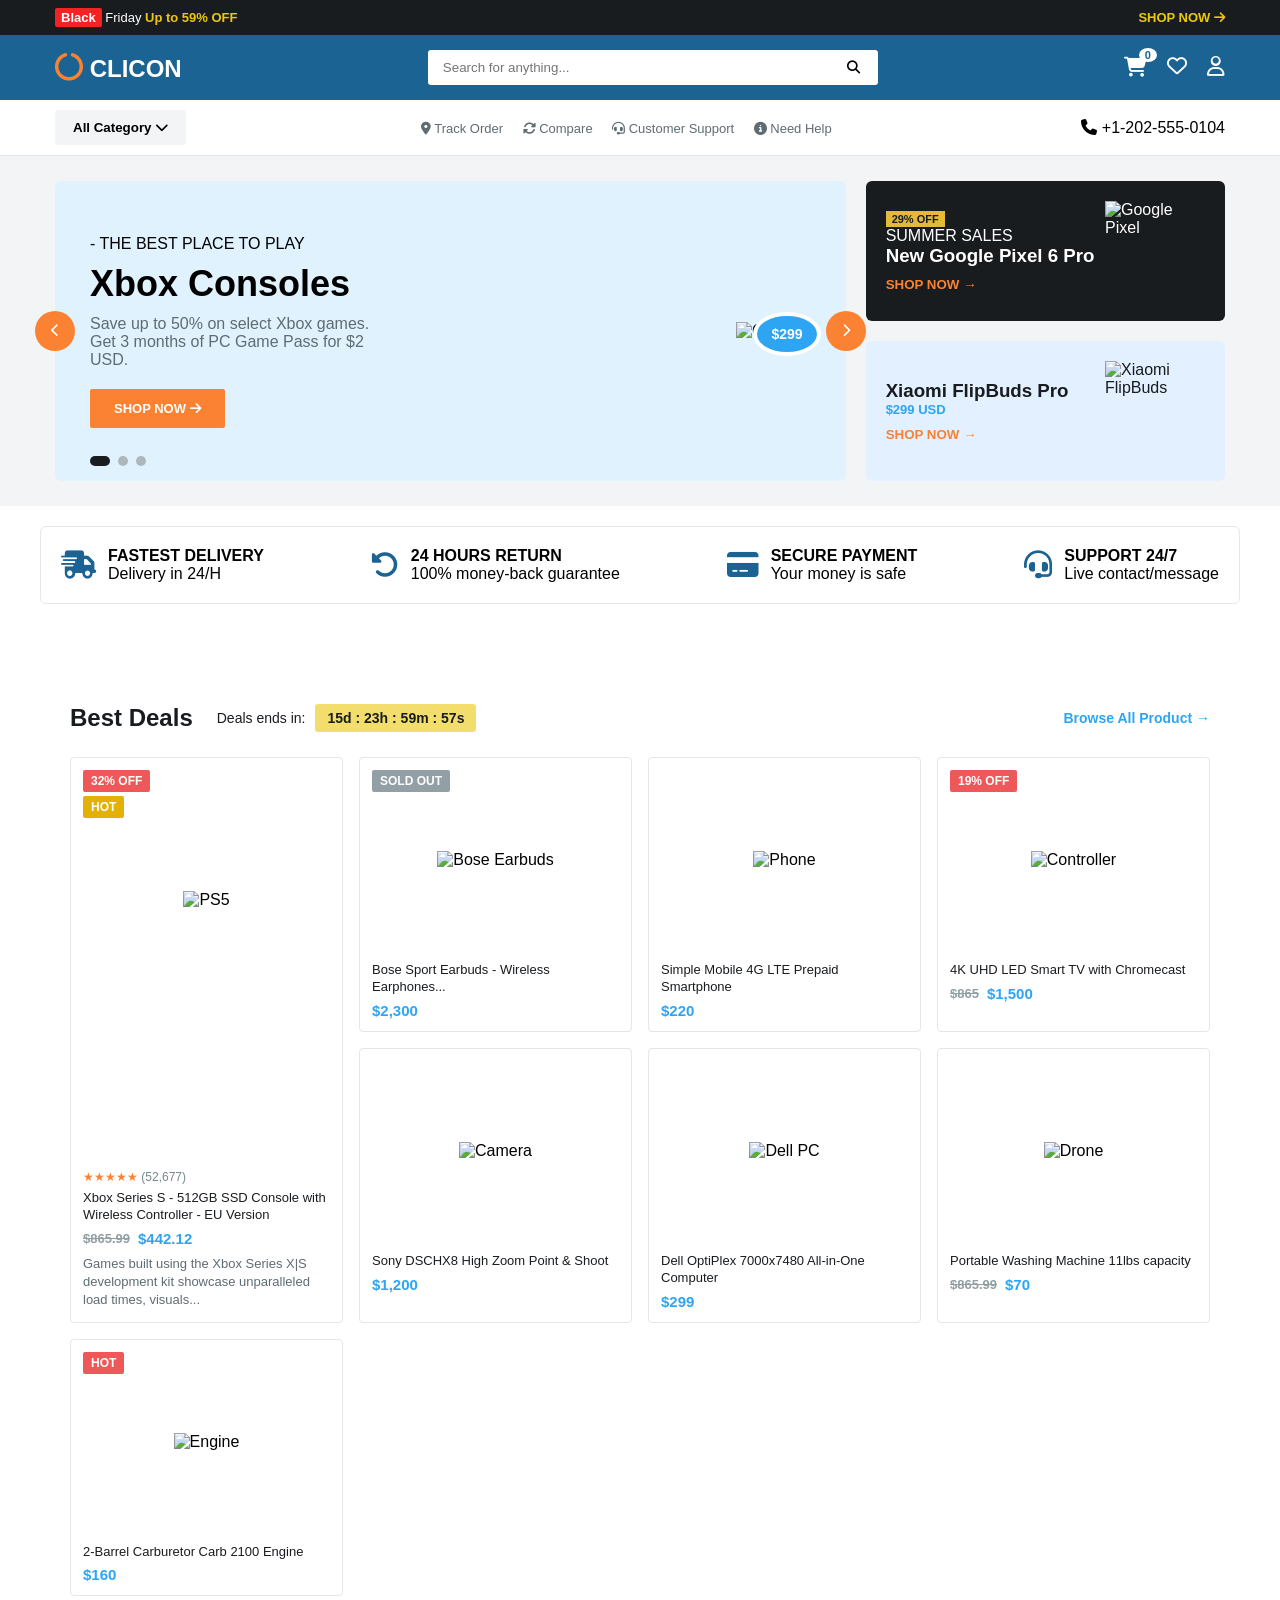
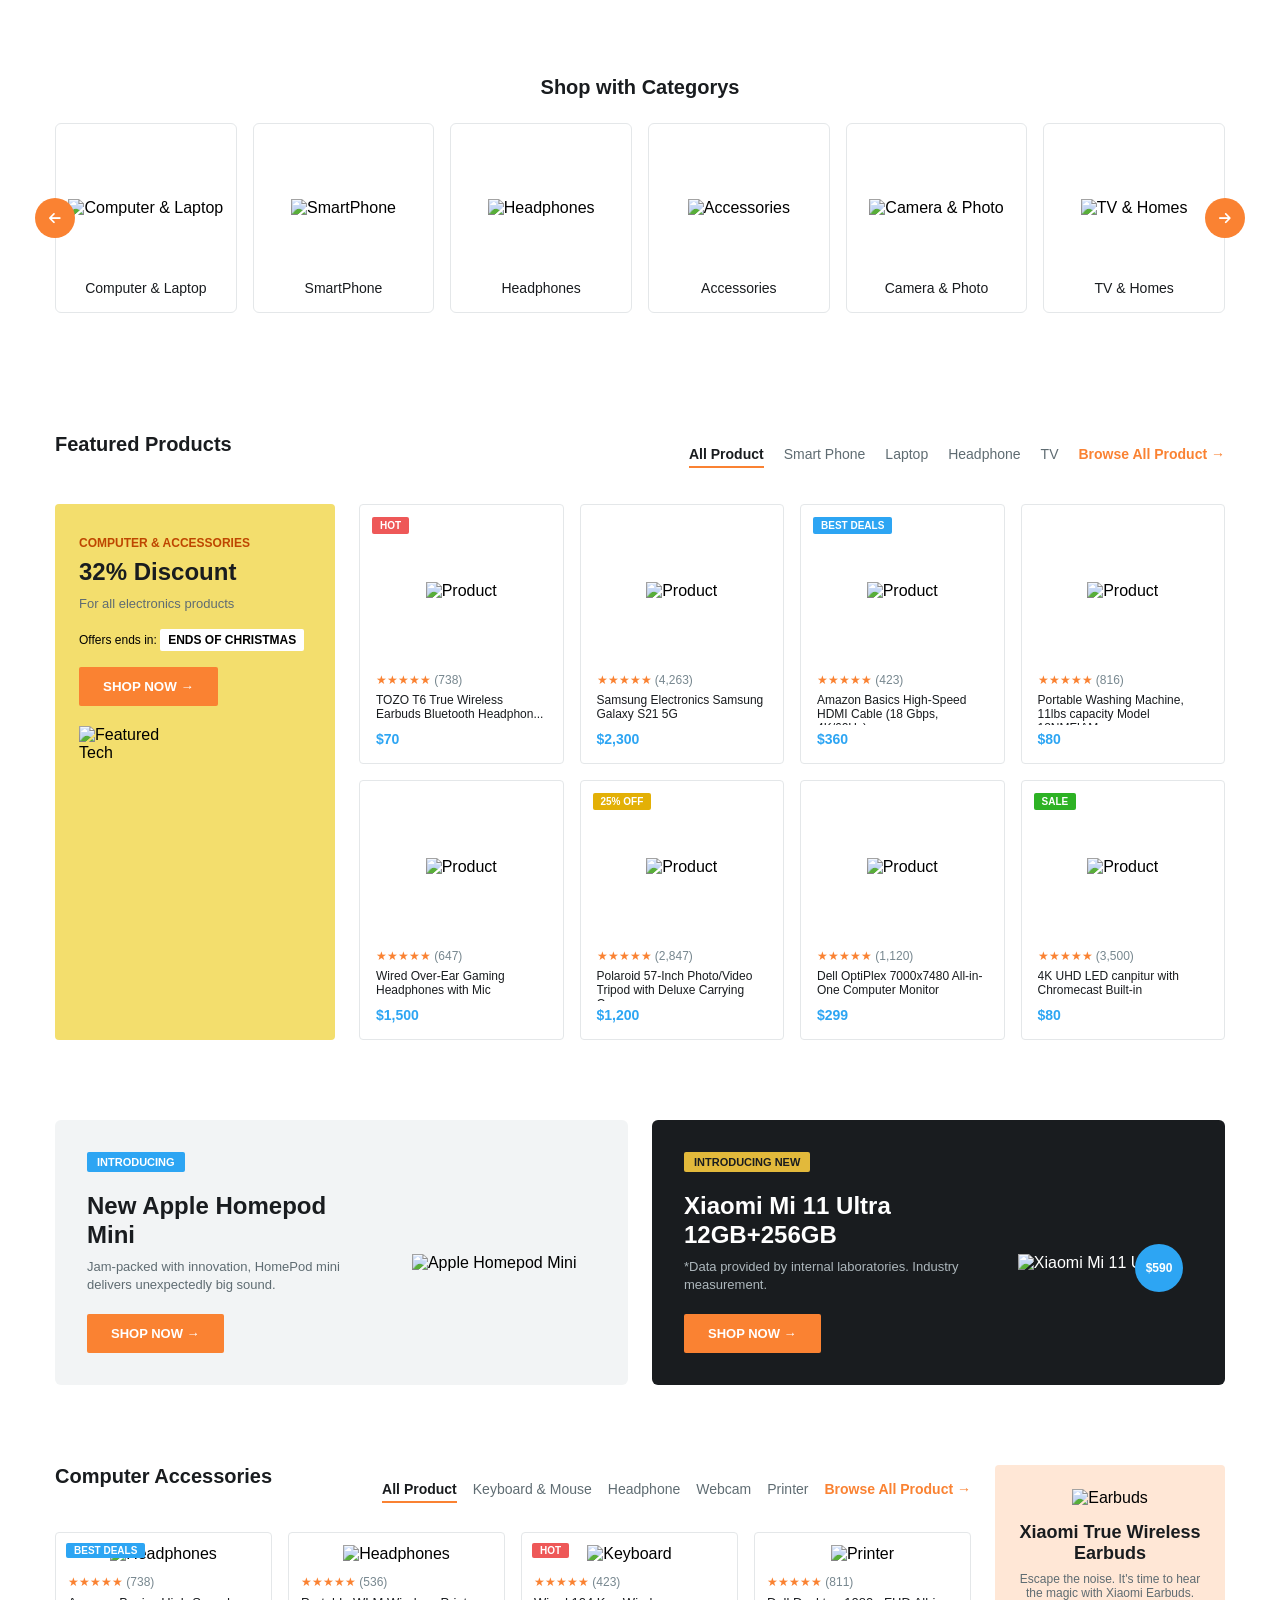
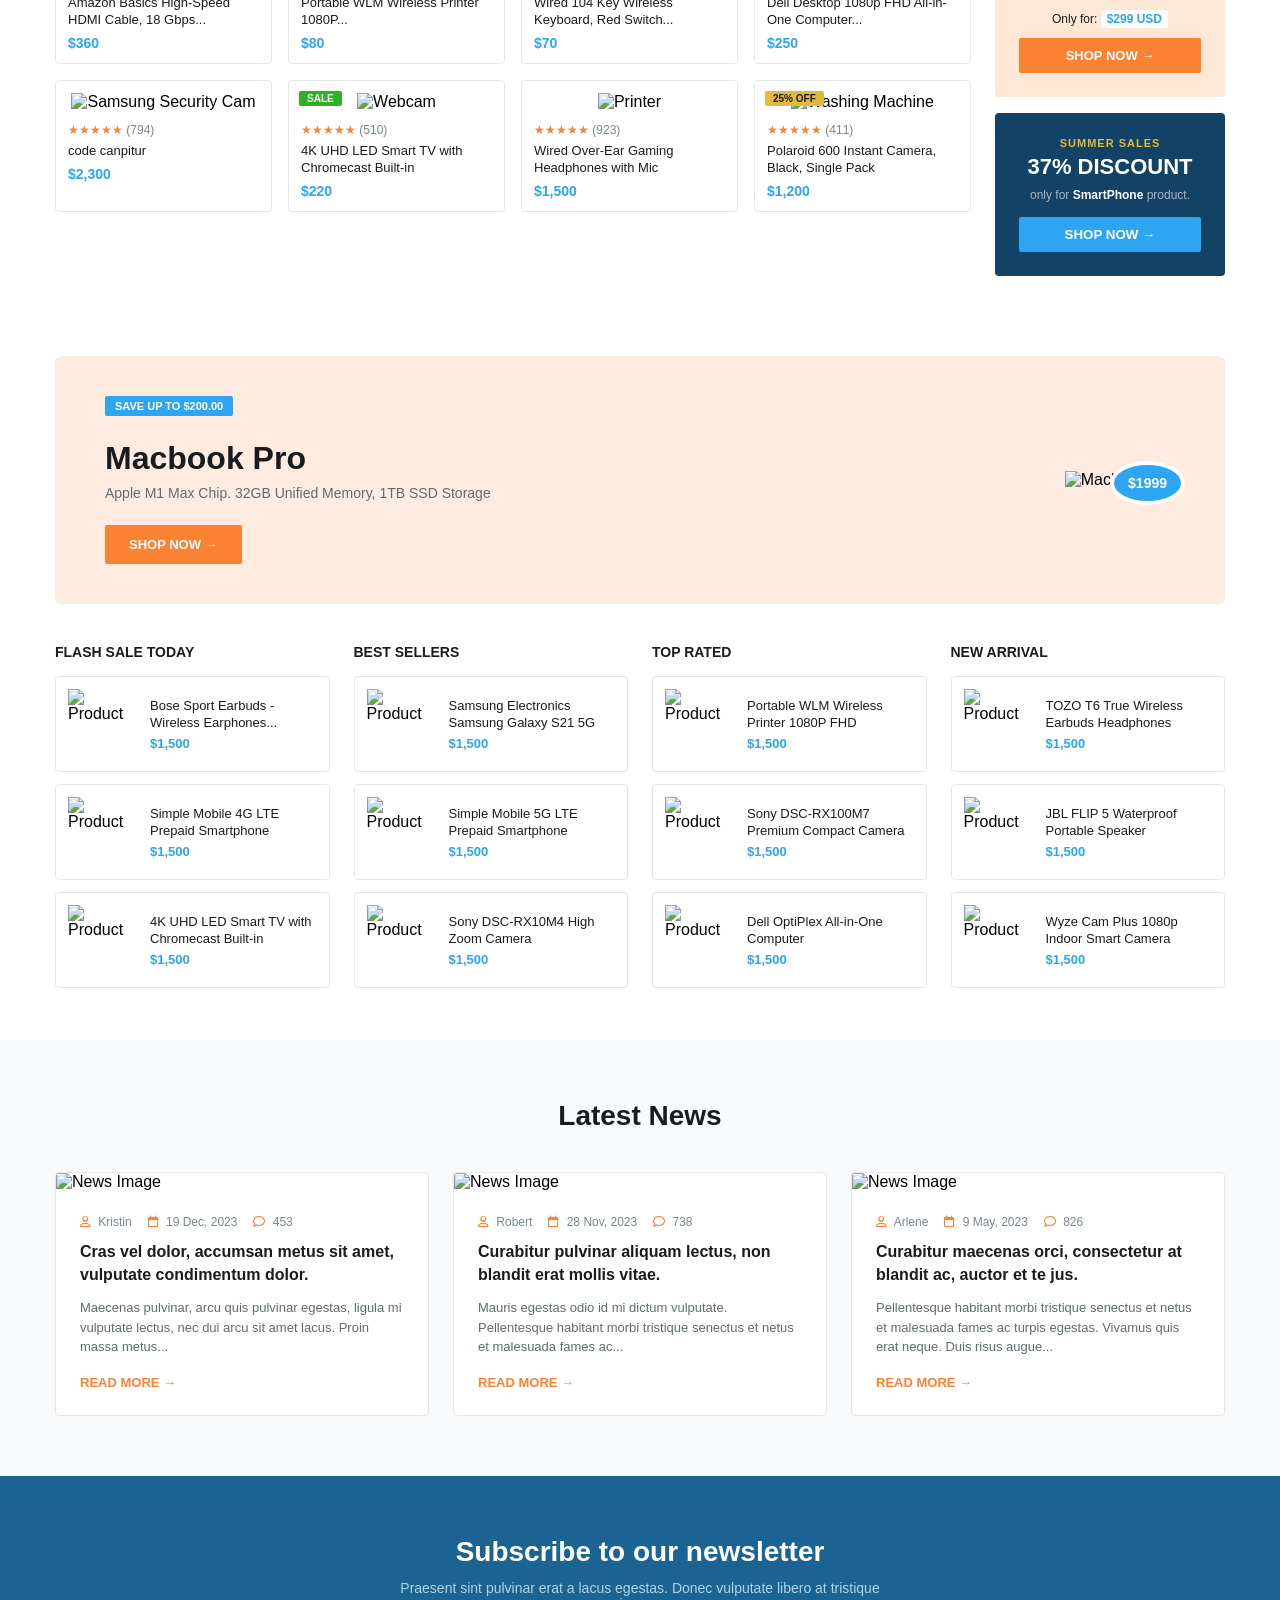
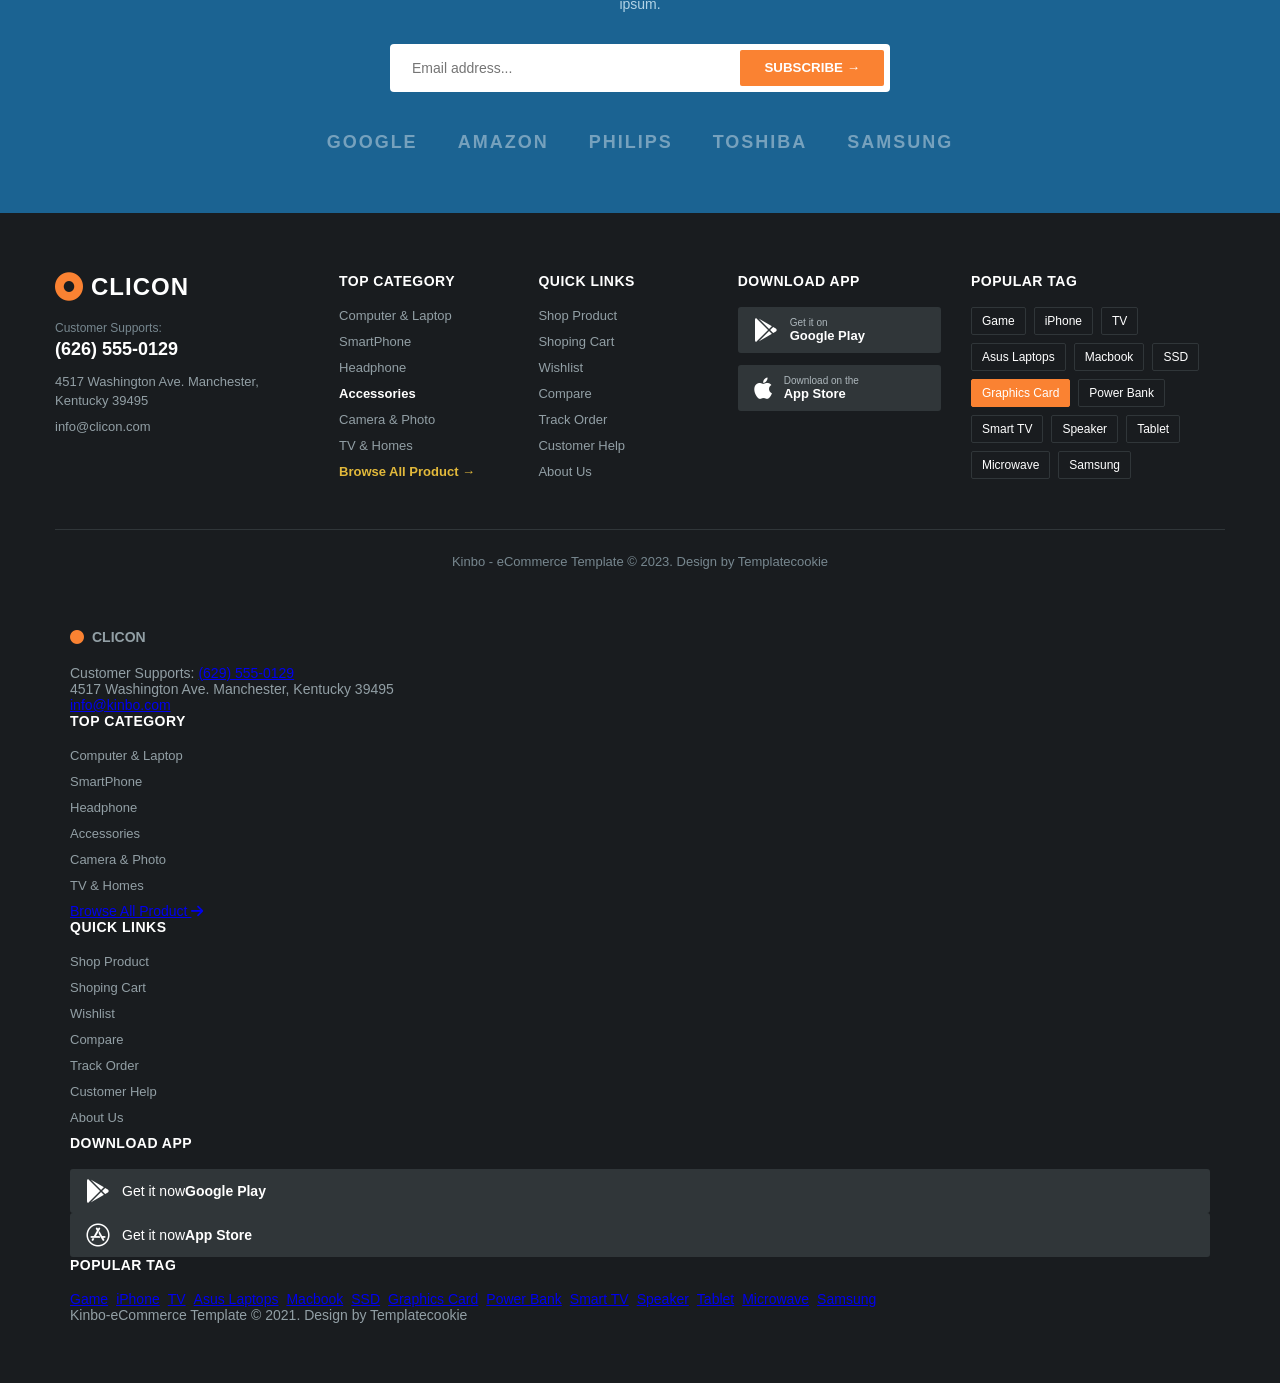
==== index.html @ 7cfa1083 "figma.dars figma.dars" ====
<!DOCTYPE html>
<html lang="uz">
<head>
  <meta charset="UTF-8">
  <meta name="viewport" content="width=device-width, initial-scale=1.0">
  <title>CLICON - Ecommerce Store</title>
  <link rel="stylesheet" href="css.css">
  <link rel="stylesheet" href="https://cdnjs.cloudflare.com/ajax/libs/font-awesome/6.4.0/css/all.min.css">
</head>
<body>

  <div class="top-banner">
    <div class="container top-banner-content">
      <p><span class="badge-black">Black</span> Friday <span class="text-yellow">Up to 59% OFF</span></p>
      <a href="#" class="btn-shop-top">SHOP NOW <i class="fa-solid fa-arrow-right"></i></a>
    </div>
  </div>

  <header class="main-header">
    <div class="container header-flex">
      <a href="#" class="logo">
        <i class="fa-solid fa-circle-notch logo-icon"></i> CLICON
      </a>

      <div class="search-bar">
        <input type="text" placeholder="Search for anything...">
        <button><i class="fa-solid fa-magnifying-glass"></i></button>
      </div>

      <div class="header-icons">
        <div class="cart-icon-wrapper" onclick="addToCart()">
          <i class="fa-solid fa-cart-shopping"></i>
          <span class="cart-count" id="cartCount">0</span>
        </div>
        <i class="fa-regular fa-heart"></i>
        <i class="fa-regular fa-user" id="userBtn"></i>
      </div>
    </div>
  </header>

  <nav class="category-nav">
    <div class="container nav-flex">
      <div class="dropdown">
        <button class="dropdown-btn" id="categoryToggle">
          All Category <i class="fa-solid fa-chevron-down"></i>
        </button>
        <ul class="dropdown-menu" id="dropdownMenu">
          <li><a href="/css.html">Computer & Laptop</a></li>
          <li><a href="#">Computer Accessories</a></li>
          <li><a href="#">SmartPhone</a></li>
          <li><a href="#">Headphone</a></li>
          <li><a href="#">Gaming Console</a></li>
        </ul>
      </div>

      <div class="nav-links">
        <a href="#"><i class="fa-solid fa-location-dot"></i> Track Order</a>
        <a href="#"><i class="fa-solid fa-rotate"></i> Compare</a>
        <a href="#"><i class="fa-solid fa-headset"></i> Customer Support</a>
        <a href="#"><i class="fa-solid fa-circle-info"></i> Need Help</a>
      </div>
      <div class="contact-num">
        <i class="fa-solid fa-phone"></i> +1-202-555-0104
      </div>
    </div>
  </nav>

  <section class="hero-section">
    <div class="container hero-grid">
      
      <div class="main-slider">
        <button class="arrow-btn prev-btn" id="prevSlide"><i class="fa-solid fa-chevron-left"></i></button>
        <button class="arrow-btn next-btn" id="nextSlide"><i class="fa-solid fa-chevron-right"></i></button>

        <div class="slide-content">
          <div class="slide-info">
            <span class="sub-title" id="slideSub">- THE BEST PLACE TO PLAY</span>
            <h1 id="slideTitle">Xbox Consoles</h1>
            <p id="slideDesc">Save up to 50% on select Xbox games. Get 3 months of PC Game Pass for $2 USD.</p>
            <button class="btn-orange" onclick="addToCart()">
              SHOP NOW <i class="fa-solid fa-arrow-right"></i>
            </button>
          </div>

          <div class="slide-img-box">
            <div class="price-badge" id="slidePrice">$299</div>
            <img id="slideImg" src="/img.img/3143a7d593779ec659fc9333be996cce47390fa1.png" alt="Console">
          </div>
        </div>

        <div class="slider-dots">
          <span class="dot active" data-index="0"></span>
          <span class="dot" data-index="1"></span>
          <span class="dot" data-index="2"></span>
        </div>
      </div>

      <div class="side-banners">
        <div class="side-card dark-card">
          <div class="card-text">
            <span class="badge-yellow">29% OFF</span>
            <p class="card-sub">SUMMER SALES</p>
            <h3>New Google Pixel 6 Pro</h3>
            <button class="btn-orange-sm" onclick="addToCart()">SHOP NOW →</button>
          </div>
          <img src="/img.img/a746447f-84c2-4ac0-b530-d3da006f168a.jpg" alt="Google Pixel" class="side-img">
        </div>

        <div class="side-card light-card">
          <div class="card-text">
            <h3>Xiaomi FlipBuds Pro</h3>
            <p class="card-price">$299 USD</p>
            <button class="btn-orange-sm" onclick="addToCart()">SHOP NOW →</button>
          </div>
          <img src="/img.img/photo_2026-04-09_20-08-08.jpg" alt="Xiaomi FlipBuds" class="side-img">
        </div>
      </div>

    </div>
  </section>

  <section class="features-section">
    <div class="container features-flex">
      <div class="feat-box">
        <i class="fa-solid fa-truck-fast"></i>
        <div>
          <h4>FASTEST DELIVERY</h4>
          <p>Delivery in 24/H</p>
        </div>
      </div>
      <div class="feat-box">
        <i class="fa-solid fa-rotate-left"></i>
        <div>
          <h4>24 HOURS RETURN</h4>
          <p>100% money-back guarantee</p>
        </div>
      </div>
      <div class="feat-box">
        <i class="fa-solid fa-credit-card"></i>
        <div>
          <h4>SECURE PAYMENT</h4>
          <p>Your money is safe</p>
        </div>
      </div>
      <div class="feat-box">
        <i class="fa-solid fa-headset"></i>
        <div>
          <h4>SUPPORT 24/7</h4>
          <p>Live contact/message</p>
        </div>
      </div>
    </div>
  </section>

  <div class="modal-overlay" id="loginModal">
    <div class="modal-box">
      <span class="close-modal" id="closeModal">&times;</span>
      <h3>Sign in to your account</h3>
      <form onsubmit="event.preventDefault();">
        <label>Email Address</label>
        <input type="email" placeholder="Email...">
        <label>Password</label>
        <input type="password" placeholder="Password...">
        <button class="btn-orange full-btn">LOGIN →</button>
      </form>
    </div>
  </div>

  <section class="best-deals-section">
    <div class="container">
      
      <section class="best-deals-section">
    <div class="container">
      
      <div class="deals-header">
        <div class="header-left">
          <h2>Best Deals</h2>
          <div class="deals-ends">
            <span>Deals ends in:</span>
            <div class="timer-box">
              <span id="days">16</span>d : 
              <span id="hours">21</span>h : 
              <span id="minutes">57</span>m : 
              <span id="seconds">23</span>s
            </div>
          </div>
        </div>
        <a href="#" class="browse-link">Browse All Product →</a>
      </div>

      <div class="products-grid">

        <div class="product-card large-card">
          <div class="badge-tag red">32% OFF</div>
          <div class="badge-tag yellow">HOT</div>
          
          <div class="img-wrapper">
            <img src="https://gmedia.playstation.com/is/image/SIEPDC/ps5-product-thumbnail-01-en-14sep21?$facebook$" alt="PS5">
            <div class="hover-actions">
              <button class="action-btn like-btn" onclick="toggleLike(this)"><i class="fa-regular fa-heart"></i></button>
              <button class="action-btn cart-btn-lg" onclick="addToCart()"><i class="fa-solid fa-cart-shopping"></i> ADD TO CART</button>
              <button class="action-btn eye-btn"><i class="fa-regular fa-eye"></i></button>
            </div>
          </div>

          <div class="product-info">
            <div class="rating">★★★★★ <span>(52,677)</span></div>
            <h3 class="product-title">Xbox Series S - 512GB SSD Console with Wireless Controller - EU Version</h3>
            <div class="product-price">
              <span class="old-price">$865.99</span>
              <span class="current-price">$442.12</span>
            </div>
            <p class="product-desc">Games built using the Xbox Series X|S development kit showcase unparalleled load times, visuals...</p>
          </div>
        </div>

        <div class="product-card">
          <div class="badge-tag gray">SOLD OUT</div>
          <div class="img-wrapper">
            <img src="/img.img/45ffebea53178df09da5b55aa5ec9c64f9c97219.png" alt="Bose Earbuds">
            <div class="hover-actions">
              <button class="action-btn like-btn" onclick="toggleLike(this)"><i class="fa-regular fa-heart"></i></button>
              <button class="action-btn cart-btn" onclick="addToCart()"><i class="fa-solid fa-cart-shopping"></i></button>
              <button class="action-btn eye-btn"><i class="fa-regular fa-eye"></i></button>
            </div>
          </div>
          <div class="product-info">
            <h3 class="product-title">Bose Sport Earbuds - Wireless Earphones...</h3>
            <div class="product-price"><span class="current-price">$2,300</span></div>
          </div>
        </div>

        <div class="product-card">
          <div class="img-wrapper">
            <img src="/img.img/2c2703028e858e93057b03391653381259c5700c.png" alt="Phone">
            <div class="hover-actions">
              <button class="action-btn like-btn" onclick="toggleLike(this)"><i class="fa-regular fa-heart"></i></button>
              <button class="action-btn cart-btn" onclick="addToCart()"><i class="fa-solid fa-cart-shopping"></i></button>
              <button class="action-btn eye-btn"><i class="fa-regular fa-eye"></i></button>
            </div>
          </div>
          <div class="product-info">
            <h3 class="product-title">Simple Mobile 4G LTE Prepaid Smartphone</h3>
            <div class="product-price"><span class="current-price">$220</span></div>
          </div>
        </div>

        <div class="product-card">
          <div class="badge-tag red">19% OFF</div>
          <div class="img-wrapper">
            <img src="/img.img/0e25c65909ff9d8fdace00ffb430dbc3cbf9784b.png" alt="Controller">
            <div class="hover-actions">
              <button class="action-btn like-btn" onclick="toggleLike(this)"><i class="fa-regular fa-heart"></i></button>
              <button class="action-btn cart-btn" onclick="addToCart()"><i class="fa-solid fa-cart-shopping"></i></button>
              <button class="action-btn eye-btn"><i class="fa-regular fa-eye"></i></button>
            </div>
          </div>
          <div class="product-info">
            <h3 class="product-title">4K UHD LED Smart TV with Chromecast</h3>
            <div class="product-price">
              <span class="old-price">$865</span>
              <span class="current-price">$1,500</span>
            </div>
          </div>
        </div>

        <div class="product-card">
          <div class="img-wrapper">
            <img src="/img.img/4d11c06a3b45a80aa15dd6606ef1562a06207fcc.png" alt="Camera">
            <div class="hover-actions">
              <button class="action-btn like-btn" onclick="toggleLike(this)"><i class="fa-regular fa-heart"></i></button>
              <button class="action-btn cart-btn" onclick="addToCart()"><i class="fa-solid fa-cart-shopping"></i></button>
              <button class="action-btn eye-btn"><i class="fa-regular fa-eye"></i></button>
            </div>
          </div>
          <div class="product-info">
            <h3 class="product-title">Sony DSCHX8 High Zoom Point & Shoot</h3>
            <div class="product-price"><span class="current-price">$1,200</span></div>
          </div>
        </div>

        <div class="product-card">
          <div class="img-wrapper">
            <img src="/img.img/737fab14deba33544aa6bd068190f87ad999d05b.png" alt="Dell PC">
            <div class="hover-actions">
              <button class="action-btn like-btn" onclick="toggleLike(this)"><i class="fa-regular fa-heart"></i></button>
              <button class="action-btn cart-btn" onclick="addToCart()"><i class="fa-solid fa-cart-shopping"></i></button>
              <button class="action-btn eye-btn"><i class="fa-regular fa-eye"></i></button>
            </div>
          </div>
          <div class="product-info">
            <h3 class="product-title">Dell OptiPlex 7000x7480 All-in-One Computer</h3>
            <div class="product-price"><span class="current-price">$299</span></div>
          </div>
        </div>

        <div class="product-card">
          <div class="img-wrapper">
            <img src="/img.img/89ed235ee47f8d384c57df36ae75c564312166e3.png" alt="Drone">
            <div class="hover-actions">
              <button class="action-btn like-btn" onclick="toggleLike(this)"><i class="fa-regular fa-heart"></i></button>
              <button class="action-btn cart-btn" onclick="addToCart()"><i class="fa-solid fa-cart-shopping"></i></button>
              <button class="action-btn eye-btn"><i class="fa-regular fa-eye"></i></button>
            </div>
          </div>
          <div class="product-info">
            <h3 class="product-title">Portable Washing Machine 11lbs capacity</h3>
            <div class="product-price">
              <span class="old-price">$865.99</span>
              <span class="current-price">$70</span>
            </div>
          </div>
        </div>

        <div class="product-card">
          <div class="badge-tag red">HOT</div>
          <div class="img-wrapper">
            <img src="/img.img/bfff735353defe484834b22911ee350ed96cc0b7.png" alt="Engine">
            <div class="hover-actions">
              <button class="action-btn like-btn" onclick="toggleLike(this)"><i class="fa-regular fa-heart"></i></button>
              <button class="action-btn cart-btn" onclick="addToCart()"><i class="fa-solid fa-cart-shopping"></i></button>
              <button class="action-btn eye-btn"><i class="fa-regular fa-eye"></i></button>
            </div>
          </div>
          <div class="product-info">
            <h3 class="product-title">2-Barrel Carburetor Carb 2100 Engine</h3>
            <div class="product-price"><span class="current-price">$160</span></div>
          </div>
        </div>

      </div>
    </div>
  </section>
      </div>
    </div>
    <section class="categories-section">
    <div class="container">
      <h2 class="section-title">Shop with Categorys</h2>

      <div class="categories-wrapper">
        <button class="arrow-btn prev-btn"><i class="fa-solid fa-arrow-left"></i></button>

        <div class="categories-grid">
          
          <div class="category-card">
            <div class="cat-img-box">
              <img src="/img.img/ca28168661494544c040fd06143b1849c7e4949c.png" alt="Computer & Laptop">
            </div>
            <p class="cat-name">Computer & Laptop</p>
          </div>

          <div class="category-card">
            <div class="cat-img-box">
              <img src="/img.img/73ed2beb18a318d21fd8032b1eee4f78954a1f41.png" alt="SmartPhone">
            </div>
            <p class="cat-name">SmartPhone</p>
          </div>

          <div class="category-card">
            <div class="cat-img-box">
              <img src="/img.img/02b5b8148c7964c637473e93f37838c61aa6518a.png" alt="Headphones">
            </div>
            <p class="cat-name">Headphones</p>
          </div>

          <div class="category-card">
            <div class="cat-img-box">
              <img src="/img.img/087aa93b61f852570ef1a276c308f0bac501f965.png" alt="Accessories">
            </div>
            <p class="cat-name">Accessories</p>
          </div>

          <div class="category-card">
            <div class="cat-img-box">
              <img src="/img.img/e2c006f961a88c6ffdcef9bfaf8dae64692d02c6.png" alt="Camera & Photo">
            </div>
            <p class="cat-name">Camera & Photo</p>
          </div>

          <div class="category-card">
            <div class="cat-img-box">
              <img src="/img.img/533762fd955d09b426e32da1e1ba5d72846dcc87.png" alt="TV & Homes">
            </div>
            <p class="cat-name">TV & Homes</p>
          </div>

        </div>

        <button class="arrow-btn next-btn"><i class="fa-solid fa-arrow-right"></i></button>
      </div>
    </div>
  </section>
  </section>
  <section class="featured-section">
    <div class="container">
      
      <div class="featured-header">
        <h2 class="section-title">Featured Products</h2>
        <ul class="featured-tabs">
          <li class="tab-item active">All Product</li>
          <li class="tab-item">Smart Phone</li>
          <li class="tab-item">Laptop</li>
          <li class="tab-item">Headphone</li>
          <li class="tab-item">TV</li>
          <li class="tab-item browse-all">Browse All Product →</li>
        </ul>
      </div>

      <div class="featured-body">
        
        <div class="featured-banner">
          <p class="banner-sub">COMPUTER & ACCESSORIES</p>
          <h3 class="banner-title">32% Discount</h3>
          <p class="banner-desc">For all electronics products</p>
          <div class="banner-offer">
            Offers ends in: <span class="tag-white">ENDS OF CHRISTMAS</span>
          </div>
          <button class="btn-shop-now">SHOP NOW →</button>
          <img src="/img.img/a5935e4ae865aea09c3021d056c99782b3748bc2.jpg" alt="Featured Tech" class="banner-img">
        </div>

        <div class="featured-grid">

          <div class="feat-card">
            <span class="feat-badge red">HOT</span>
            <div class="feat-img-box">
              <img src="/img.img/19f8efb6b687c0c55e606ba75d77672a5e6f1843.png" alt="Product">
              <div class="feat-actions">
                <button class="feat-btn like-btn" onclick="toggleLike(this)"><i class="fa-regular fa-heart"></i></button>
                <button class="feat-btn cart-btn" onclick="addToCart()"><i class="fa-solid fa-cart-shopping"></i></button>
                <button class="feat-btn eye-btn"><i class="fa-regular fa-eye"></i></button>
              </div>
            </div>
            <div class="feat-info">
              <div class="rating">★★★★★ <span>(738)</span></div>
              <p class="feat-name">TOZO T6 True Wireless Earbuds Bluetooth Headphon...</p>
              <p class="feat-price">$70</p>
            </div>
          </div>

          <div class="feat-card">
            <div class="feat-img-box">
              <img src="/img.img/4d11c06a3b45a80aa15dd6606ef1562a06207fcc (1).png" alt="Product">
              <div class="feat-actions">
                <button class="feat-btn like-btn" onclick="toggleLike(this)"><i class="fa-regular fa-heart"></i></button>
                <button class="feat-btn cart-btn" onclick="addToCart()"><i class="fa-solid fa-cart-shopping"></i></button>
                <button class="feat-btn eye-btn"><i class="fa-regular fa-eye"></i></button>
              </div>
            </div>
            <div class="feat-info">
              <div class="rating">★★★★★ <span>(4,263)</span></div>
              <p class="feat-name">Samsung Electronics Samsung Galaxy S21 5G</p>
              <p class="feat-price">$2,300</p>
            </div>
          </div>

          <div class="feat-card">
            <span class="feat-badge blue">BEST DEALS</span>
            <div class="feat-img-box">
              <img src="/img.img/8b7da2e5b680368b609673291d0d811ef1d61429.png" alt="Product">
              <div class="feat-actions">
                <button class="feat-btn like-btn" onclick="toggleLike(this)"><i class="fa-regular fa-heart"></i></button>
                <button class="feat-btn cart-btn" onclick="addToCart()"><i class="fa-solid fa-cart-shopping"></i></button>
                <button class="feat-btn eye-btn"><i class="fa-regular fa-eye"></i></button>
              </div>
            </div>
            <div class="feat-info">
              <div class="rating">★★★★★ <span>(423)</span></div>
              <p class="feat-name">Amazon Basics High-Speed HDMI Cable (18 Gbps, 4K/60Hz)</p>
              <p class="feat-price">$360</p>
            </div>
          </div>

          <div class="feat-card">
            <div class="feat-img-box">
              <img src="/img.img/737fab14deba33544aa6bd068190f87ad999d05b (1).png" alt="Product">
              <div class="feat-actions">
                <button class="feat-btn like-btn" onclick="toggleLike(this)"><i class="fa-regular fa-heart"></i></button>
                <button class="feat-btn cart-btn" onclick="addToCart()"><i class="fa-solid fa-cart-shopping"></i></button>
                <button class="feat-btn eye-btn"><i class="fa-regular fa-eye"></i></button>
              </div>
            </div>
            <div class="feat-info">
              <div class="rating">★★★★★ <span>(816)</span></div>
              <p class="feat-name">Portable Washing Machine, 11lbs capacity Model 18NMFIAM</p>
              <p class="feat-price">$80</p>
            </div>
          </div>

          <div class="feat-card">
            <div class="feat-img-box">
              <img src="/img.img/aea077bf04af7282f36991b02261f6144abee355.png" alt="Product">
              <div class="feat-actions">
                <button class="feat-btn like-btn" onclick="toggleLike(this)"><i class="fa-regular fa-heart"></i></button>
                <button class="feat-btn cart-btn" onclick="addToCart()"><i class="fa-solid fa-cart-shopping"></i></button>
                <button class="feat-btn eye-btn"><i class="fa-regular fa-eye"></i></button>
              </div>
            </div>
            <div class="feat-info">
              <div class="rating">★★★★★ <span>(647)</span></div>
              <p class="feat-name">Wired Over-Ear Gaming Headphones with Mic</p>
              <p class="feat-price">$1,500</p>
            </div>
          </div>

          <div class="feat-card">
            <span class="feat-badge yellow">25% OFF</span>
            <div class="feat-img-box">
              <img src="/img.img/f9bf2cf3071c7c521aa2c422d5d23dd010c66f66.png" alt="Product">
              <div class="feat-actions">
                <button class="feat-btn like-btn" onclick="toggleLike(this)"><i class="fa-regular fa-heart"></i></button>
                <button class="feat-btn cart-btn" onclick="addToCart()"><i class="fa-solid fa-cart-shopping"></i></button>
                <button class="feat-btn eye-btn"><i class="fa-regular fa-eye"></i></button>
              </div>
            </div>
            <div class="feat-info">
              <div class="rating">★★★★★ <span>(2,847)</span></div>
              <p class="feat-name">Polaroid 57-Inch Photo/Video Tripod with Deluxe Carrying Case</p>
              <p class="feat-price">$1,200</p>
            </div>
          </div>

          <div class="feat-card">
            <div class="feat-img-box">
              <img src="/img.img/2c2703028e858e93057b03391653381259c5700c (1).png" alt="Product">
              <div class="feat-actions">
                <button class="feat-btn like-btn" onclick="toggleLike(this)"><i class="fa-regular fa-heart"></i></button>
                <button class="feat-btn cart-btn" onclick="addToCart()"><i class="fa-solid fa-cart-shopping"></i></button>
                <button class="feat-btn eye-btn"><i class="fa-regular fa-eye"></i></button>
              </div>
            </div>
            <div class="feat-info">
              <div class="rating">★★★★★ <span>(1,120)</span></div>
              <p class="feat-name">Dell OptiPlex 7000x7480 All-in-One Computer Monitor</p>
              <p class="feat-price">$299</p>
            </div>
          </div>

          <div class="feat-card">
            <span class="feat-badge green">SALE</span>
            <div class="feat-img-box">
              <img src="/img.img/993680a4fb804721053db577fe1e84c4758c415b.png" alt="Product">
              <div class="feat-actions">
                <button class="feat-btn like-btn" onclick="toggleLike(this)"><i class="fa-regular fa-heart"></i></button>
                <button class="feat-btn cart-btn" onclick="addToCart()"><i class="fa-solid fa-cart-shopping"></i></button>
                <button class="feat-btn eye-btn"><i class="fa-regular fa-eye"></i></button>
              </div>
            </div>
            <div class="feat-info">
              <div class="rating">★★★★★ <span>(3,500)</span></div>
              <p class="feat-name">4K UHD LED canpitur with Chromecast Built-in</p>
              <p class="feat-price">$80</p>
            </div>
          </div>

        </div>

      </div>
    </div>
  </section>
  <section class="banners-section">
  <div class="container banners-grid">
    
    <div class="promo-banner light-banner">
      <div class="banner-content">
        <span class="badge-blue">INTRODUCING</span>
        <h2 class="banner-title">New Apple Homepod Mini</h2>
        <p class="banner-desc">Jam-packed with innovation, HomePod mini delivers unexpectedly big sound.</p>
        <button class="btn-orange" onclick="addToCart()">SHOP NOW →</button>
      </div>
      <div class="banner-img">
        <img src="https://images.unsplash.com/photo-1545454675-3531b543be5d?w=500&auto=format&fit=crop&q=60" alt="Apple Homepod Mini">
      </div>
    </div>

    <div class="promo-banner dark-banner">
      <div class="banner-content">
        <span class="badge-yellow">INTRODUCING NEW</span>
        <h2 class="banner-title">Xiaomi Mi 11 Ultra 12GB+256GB</h2>
        <p class="banner-desc">*Data provided by internal laboratories. Industry measurement.</p>
        <button class="btn-orange" onclick="addToCart()">SHOP NOW →</button>
      </div>
      <div class="banner-img">
        <span class="price-tag">$590</span>
        <img src="https://images.unsplash.com/photo-1598327105666-5b89351aff97?w=500&auto=format&fit=crop&q=60" alt="Xiaomi Mi 11 Ultra">
      </div>
    </div>

  </div>
</section>
<section class="computer-accessories-section">
  <div class="container">
    <div class="section-layout">
      
      <div class="products-main">
        
        <div class="section-header">
          <h2 class="section-title">Computer Accessories</h2>
          <ul class="category-filters">
            <li><a href="#" class="filter-link active">All Product</a></li>
            <li><a href="#" class="filter-link">Keyboard & Mouse</a></li>
            <li><a href="#" class="filter-link">Headphone</a></li>
            <li><a href="#" class="filter-link">Webcam</a></li>
            <li><a href="#" class="filter-link">Printer</a></li>
            <li><a href="#" class="filter-link browse-all">Browse All Product →</a></li>
          </ul>
        </div>

        <div class="products-grid">
          
          <div class="product-card">
            <span class="badge badge-blue">BEST DEALS</span>
            <div class="product-img">
              <img src="https://images.unsplash.com/photo-1505740420928-5e560c06d30e?w=300" alt="Headphones">
              <div class="product-actions">
                <button class="action-btn like-btn" onclick="toggleLike(this)"><i class="fa-regular fa-heart"></i></button>
                <button class="action-btn cart-btn" onclick="addToCart()"><i class="fa-solid fa-cart-shopping"></i></button>
                <a href="product-details.html" class="action-btn eye-btn"><i class="fa-regular fa-eye"></i></a>
              </div>
            </div>
            <div class="product-info">
              <div class="rating">★★★★★ <span class="rating-count">(738)</span></div>
              <h4 class="product-title">Amazon Basics High-Speed HDMI Cable, 18 Gbps...</h4>
              <div class="product-price">$360</div>
            </div>
          </div>

          <div class="product-card">
            <div class="product-img">
              <img src="https://images.unsplash.com/photo-1583394838336-acd977736f90?w=300" alt="Headphones">
              <div class="product-actions">
                <button class="action-btn like-btn" onclick="toggleLike(this)"><i class="fa-regular fa-heart"></i></button>
                <button class="action-btn cart-btn" onclick="addToCart()"><i class="fa-solid fa-cart-shopping"></i></button>
                <a href="product-details.html" class="action-btn eye-btn"><i class="fa-regular fa-eye"></i></a>
              </div>
            </div>
            <div class="product-info">
              <div class="rating">★★★★★ <span class="rating-count">(536)</span></div>
              <h4 class="product-title">Portable WLM Wireless Printer 1080P...</h4>
              <div class="product-price">$80</div>
            </div>
          </div>

          <div class="product-card">
            <span class="badge badge-red">HOT</span>
            <div class="product-img">
              <img src="https://images.unsplash.com/photo-1587829741301-dc798b83add3?w=300" alt="Keyboard">
              <div class="product-actions">
                <button class="action-btn like-btn" onclick="toggleLike(this)"><i class="fa-regular fa-heart"></i></button>
                <button class="action-btn cart-btn" onclick="addToCart()"><i class="fa-solid fa-cart-shopping"></i></button>
                <a href="product-details.html" class="action-btn eye-btn"><i class="fa-regular fa-eye"></i></a>
              </div>
            </div>
            <div class="product-info">
              <div class="rating">★★★★★ <span class="rating-count">(423)</span></div>
              <h4 class="product-title">Wired 104 Key Wireless Keyboard, Red Switch...</h4>
              <div class="product-price">$70</div>
            </div>
          </div>

          <div class="product-card">
            <div class="product-img">
              <img src="https://images.unsplash.com/photo-1612815154858-60aa4c59eaa6?w=300" alt="Printer">
              <div class="product-actions">
                <button class="action-btn like-btn" onclick="toggleLike(this)"><i class="fa-regular fa-heart"></i></button>
                <button class="action-btn cart-btn" onclick="addToCart()"><i class="fa-solid fa-cart-shopping"></i></button>
                <a href="product-details.html" class="action-btn eye-btn"><i class="fa-regular fa-eye"></i></a>
              </div>
            </div>
            <div class="product-info">
              <div class="rating">★★★★★ <span class="rating-count">(811)</span></div>
              <h4 class="product-title">Dell Desktop 1080p FHD All-in-One Computer...</h4>
              <div class="product-price">$250</div>
            </div>
          </div>

          <div class="product-card">
            <div class="product-img">
              <img src="https://images.unsplash.com/photo-1557324232-b8917d3c3dcb?w=300" alt="Samsung Security Cam">
              <div class="product-actions">
                <button class="action-btn like-btn" onclick="toggleLike(this)"><i class="fa-regular fa-heart"></i></button>
                <button class="action-btn cart-btn" onclick="addToCart()"><i class="fa-solid fa-cart-shopping"></i></button>
                <a href="product-details.html" class="action-btn eye-btn"><i class="fa-regular fa-eye"></i></a>
              </div>
            </div>
            <div class="product-info">
              <div class="rating">★★★★★ <span class="rating-count">(794)</span></div>
              <h4 class="product-title">code canpitur</h4>
              <div class="product-price">$2,300</div>
            </div>
          </div>

          <div class="product-card">
            <span class="badge badge-green">SALE</span>
            <div class="product-img">
              <img src="https://images.unsplash.com/photo-1585060544812-6b45742d762f?w=300" alt="Webcam">
              <div class="product-actions">
                <button class="action-btn like-btn" onclick="toggleLike(this)"><i class="fa-regular fa-heart"></i></button>
                <button class="action-btn cart-btn" onclick="addToCart()"><i class="fa-solid fa-cart-shopping"></i></button>
                <a href="product-details.html" class="action-btn eye-btn"><i class="fa-regular fa-eye"></i></a>
              </div>
            </div>
            <div class="product-info">
              <div class="rating">★★★★★ <span class="rating-count">(510)</span></div>
              <h4 class="product-title">4K UHD LED Smart TV with Chromecast Built-in</h4>
              <div class="product-price">$220</div>
            </div>
          </div>

          <div class="product-card">
            <div class="product-img">
              <img src="https://images.unsplash.com/photo-1618005182384-a83a8bd57fbe?w=300" alt="Printer">
              <div class="product-actions">
                <button class="action-btn like-btn" onclick="toggleLike(this)"><i class="fa-regular fa-heart"></i></button>
                <button class="action-btn cart-btn" onclick="addToCart()"><i class="fa-solid fa-cart-shopping"></i></button>
                <a href="product-details.html" class="action-btn eye-btn"><i class="fa-regular fa-eye"></i></a>
              </div>
            </div>
            <div class="product-info">
              <div class="rating">★★★★★ <span class="rating-count">(923)</span></div>
              <h4 class="product-title">Wired Over-Ear Gaming Headphones with Mic</h4>
              <div class="product-price">$1,500</div>
            </div>
          </div>

          <div class="product-card">
            <span class="badge badge-yellow">25% OFF</span>
            <div class="product-img">
              <img src="https://images.unsplash.com/photo-1626806819282-2c1dc01a5e0c?w=300" alt="Washing Machine">
              <div class="product-actions">
                <button class="action-btn like-btn" onclick="toggleLike(this)"><i class="fa-regular fa-heart"></i></button>
                <button class="action-btn cart-btn" onclick="addToCart()"><i class="fa-solid fa-cart-shopping"></i></button>
                <a href="product-details.html" class="action-btn eye-btn"><i class="fa-regular fa-eye"></i></a>
              </div>
            </div>
            <div class="product-info">
              <div class="rating">★★★★★ <span class="rating-count">(411)</span></div>
              <h4 class="product-title">Polaroid 600 Instant Camera, Black, Single Pack</h4>
              <div class="product-price">$1,200</div>
            </div>
          </div>

        </div>
      </div>

      <div class="side-banners-column">
        
        <div class="side-banner-yellow">
          <img src="https://images.unsplash.com/photo-1590658268037-6bf12165a8df?w=200" alt="Earbuds" class="banner-product-img">
          <h3 class="side-banner-title">Xiaomi True Wireless Earbuds</h3>
          <p class="side-banner-desc">Escape the noise. It's time to hear the magic with Xiaomi Earbuds.</p>
          <div class="side-banner-price">Only for: <span class="price-box">$299 USD</span></div>
          <button class="btn-orange side-btn" onclick="addToCart()">SHOP NOW →</button>
        </div>

        <div class="side-banner-dark">
          <span class="banner-tag">SUMMER SALES</span>
          <h3 class="side-banner-title-large">37% DISCOUNT</h3>
          <p class="side-banner-desc-light">only for <span class="highlight-text">SmartPhone</span> product.</p>
          <button class="btn-blue side-btn" onclick="addToCart()">SHOP NOW →</button>
        </div>

      </div>

    </div>
  </div>
</section>
<section class="macbook-products-section">
  <div class="container">
    
    <div class="macbook-banner">
      <div class="macbook-content">
        <span class="badge-blue">SAVE UP TO $200.00</span>
        <h2 class="macbook-title">Macbook Pro</h2>
        <p class="macbook-desc">Apple M1 Max Chip. 32GB Unified Memory, 1TB SSD Storage</p>
        <button class="btn-orange" onclick="addToCart()">SHOP NOW →</button>
      </div>
      <div class="macbook-img-wrapper">
        <span class="price-badge">$1999</span>
        <img src="https://images.unsplash.com/photo-1517336714731-489689fd1ca8?w=600" alt="Macbook Pro">
      </div>
    </div>

    <div class="four-columns-grid">
      
      <div class="product-column">
        <h3 class="column-title">FLASH SALE TODAY</h3>
        
        <div class="small-product-card">
          <img src="https://images.unsplash.com/photo-1557862921-37829c790f19?w=150" alt="Product">
          <div class="card-details">
            <h4 class="card-title">Bose Sport Earbuds - Wireless Earphones...</h4>
            <div class="card-price">$1,500</div>
            <button class="hover-buy-btn" onclick="addToCart()"><i class="fa-solid fa-cart-shopping"></i> ADD TO CART</button>
          </div>
        </div>

        <div class="small-product-card">
          <img src="https://images.unsplash.com/photo-1511707171634-5f897ff02aa9?w=150" alt="Product">
          <div class="card-details">
            <h4 class="card-title">Simple Mobile 4G LTE Prepaid Smartphone</h4>
            <div class="card-price">$1,500</div>
            <button class="hover-buy-btn" onclick="addToCart()"><i class="fa-solid fa-cart-shopping"></i> ADD TO CART</button>
          </div>
        </div>

        <div class="small-product-card">
          <img src="https://images.unsplash.com/photo-1593359677879-a4bb92f829d1?w=150" alt="Product">
          <div class="card-details">
            <h4 class="card-title">4K UHD LED Smart TV with Chromecast Built-in</h4>
            <div class="card-price">$1,500</div>
            <button class="hover-buy-btn" onclick="addToCart()"><i class="fa-solid fa-cart-shopping"></i> ADD TO CART</button>
          </div>
        </div>
      </div>

      <div class="product-column">
        <h3 class="column-title">BEST SELLERS</h3>
        
        <div class="small-product-card">
          <img src="https://images.unsplash.com/photo-1606813907291-d86efa9b94db?w=150" alt="Product">
          <div class="card-details">
            <h4 class="card-title">Samsung Electronics Samsung Galaxy S21 5G</h4>
            <div class="card-price">$1,500</div>
            <button class="hover-buy-btn" onclick="addToCart()"><i class="fa-solid fa-cart-shopping"></i> ADD TO CART</button>
          </div>
        </div>

        <div class="small-product-card">
          <img src="https://images.unsplash.com/photo-1546435770-a3e426bf472b?w=150" alt="Product">
          <div class="card-details">
            <h4 class="card-title">Simple Mobile 5G LTE Prepaid Smartphone</h4>
            <div class="card-price">$1,500</div>
            <button class="hover-buy-btn" onclick="addToCart()"><i class="fa-solid fa-cart-shopping"></i> ADD TO CART</button>
          </div>
        </div>

        <div class="small-product-card">
          <img src="https://images.unsplash.com/photo-1516035069371-29a1b244cc32?w=150" alt="Product">
          <div class="card-details">
            <h4 class="card-title">Sony DSC-RX10M4 High Zoom Camera</h4>
            <div class="card-price">$1,500</div>
            <button class="hover-buy-btn" onclick="addToCart()"><i class="fa-solid fa-cart-shopping"></i> ADD TO CART</button>
          </div>
        </div>
      </div>

      <div class="product-column">
        <h3 class="column-title">TOP RATED</h3>
        
        <div class="small-product-card">
          <img src="https://images.unsplash.com/photo-1505740420928-5e560c06d30e?w=150" alt="Product">
          <div class="card-details">
            <h4 class="card-title">Portable WLM Wireless Printer 1080P FHD</h4>
            <div class="card-price">$1,500</div>
            <button class="hover-buy-btn" onclick="addToCart()"><i class="fa-solid fa-cart-shopping"></i> ADD TO CART</button>
          </div>
        </div>

        <div class="small-product-card">
          <img src="https://images.unsplash.com/photo-1526170375885-4d8ecf77b99f?w=150" alt="Product">
          <div class="card-details">
            <h4 class="card-title">Sony DSC-RX100M7 Premium Compact Camera</h4>
            <div class="card-price">$1,500</div>
            <button class="hover-buy-btn" onclick="addToCart()"><i class="fa-solid fa-cart-shopping"></i> ADD TO CART</button>
          </div>
        </div>

        <div class="small-product-card">
          <img src="https://images.unsplash.com/photo-1588872657578-7efd1f1555ed?w=150" alt="Product">
          <div class="card-details">
            <h4 class="card-title">Dell OptiPlex All-in-One Computer</h4>
            <div class="card-price">$1,500</div>
            <button class="hover-buy-btn" onclick="addToCart()"><i class="fa-solid fa-cart-shopping"></i> ADD TO CART</button>
          </div>
        </div>
      </div>

      <div class="product-column">
        <h3 class="column-title">NEW ARRIVAL</h3>
        
        <div class="small-product-card">
          <img src="https://images.unsplash.com/photo-1590658268037-6bf12165a8df?w=150" alt="Product">
          <div class="card-details">
            <h4 class="card-title">TOZO T6 True Wireless Earbuds Headphones</h4>
            <div class="card-price">$1,500</div>
            <button class="hover-buy-btn" onclick="addToCart()"><i class="fa-solid fa-cart-shopping"></i> ADD TO CART</button>
          </div>
        </div>

        <div class="small-product-card">
          <img src="https://images.unsplash.com/photo-1541807084-5c52b6b3adef?w=150" alt="Product">
          <div class="card-details">
            <h4 class="card-title">JBL FLIP 5 Waterproof Portable Speaker</h4>
            <div class="card-price">$1,500</div>
            <button class="hover-buy-btn" onclick="addToCart()"><i class="fa-solid fa-cart-shopping"></i> ADD TO CART</button>
          </div>
        </div>

        <div class="small-product-card">
          <img src="https://images.unsplash.com/photo-1608231387042-66d1773070a5?w=150" alt="Product">
          <div class="card-details">
            <h4 class="card-title">Wyze Cam Plus 1080p Indoor Smart Camera</h4>
            <div class="card-price">$1,500</div>
            <button class="hover-buy-btn" onclick="addToCart()"><i class="fa-solid fa-cart-shopping"></i> ADD TO CART</button>
          </div>
        </div>
      </div>

    </div>

  </div>
</section>
<section class="latest-news-section">
  <div class="container">
    <h2 class="news-main-title">Latest News</h2>
    
    <div class="news-grid">
      
      <div class="news-card">
        <div class="news-img">
          <img src="https://images.unsplash.com/photo-1522335789203-aabd1fc54bc9?w=400" alt="News Image">
        </div>
        <div class="news-content">
          <div class="news-meta">
            <span><i class="fa-regular fa-user"></i> Kristin</span>
            <span><i class="fa-regular fa-calendar"></i> 19 Dec, 2023</span>
            <span><i class="fa-regular fa-comment"></i> 453</span>
          </div>
          <h3 class="news-title">Cras vel dolor, accumsan metus sit amet, vulputate condimentum dolor.</h3>
          <p class="news-desc">Maecenas pulvinar, arcu quis pulvinar egestas, ligula mi vulputate lectus, nec dui arcu sit amet lacus. Proin massa metus...</p>
          <a href="#" class="read-more-btn">READ MORE →</a>
        </div>
      </div>

      <div class="news-card">
        <div class="news-img">
          <img src="https://images.unsplash.com/photo-1518770660439-4636190af475?w=400" alt="News Image">
        </div>
        <div class="news-content">
          <div class="news-meta">
            <span><i class="fa-regular fa-user"></i> Robert</span>
            <span><i class="fa-regular fa-calendar"></i> 28 Nov, 2023</span>
            <span><i class="fa-regular fa-comment"></i> 738</span>
          </div>
          <h3 class="news-title">Curabitur pulvinar aliquam lectus, non blandit erat mollis vitae.</h3>
          <p class="news-desc">Mauris egestas odio id mi dictum vulputate. Pellentesque habitant morbi tristique senectus et netus et malesuada fames ac...</p>
          <a href="#" class="read-more-btn">READ MORE →</a>
        </div>
      </div>

      <div class="news-card">
        <div class="news-img">
          <img src="https://images.unsplash.com/photo-1511707171634-5f897ff02aa9?w=400" alt="News Image">
        </div>
        <div class="news-content">
          <div class="news-meta">
            <span><i class="fa-regular fa-user"></i> Arlene</span>
            <span><i class="fa-regular fa-calendar"></i> 9 May, 2023</span>
            <span><i class="fa-regular fa-comment"></i> 826</span>
          </div>
          <h3 class="news-title">Curabitur maecenas orci, consectetur at blandit ac, auctor et te jus.</h3>
          <p class="news-desc">Pellentesque habitant morbi tristique senectus et netus et malesuada fames ac turpis egestas. Vivamus quis erat neque. Duis risus augue...</p>
          <a href="#" class="read-more-btn">READ MORE →</a>
        </div>
      </div>

    </div>
  </div>
</section>

<section class="newsletter-section">
  <div class="container text-center">
    <h2 class="newsletter-title">Subscribe to our newsletter</h2>
    <p class="newsletter-desc">Praesent sint pulvinar erat a lacus egestas. Donec vulputate libero at tristique ipsum.</p>
    
    <div class="subscribe-form">
      <input type="email" placeholder="Email address..." class="subscribe-input">
      <button class="subscribe-btn">SUBSCRIBE →</button>
    </div>

    <div class="brand-logos">
      <span>Google</span>
      <span>amazon</span>
      <span>PHILIPS</span>
      <span>TOSHIBA</span>
      <span>SAMSUNG</span>
    </div>
  </div>
</section>
<footer class="site-footer">
  <div class="container">
    <div class="footer-grid">
      
      <div class="footer-col footer-about">
        <div class="footer-logo">
          <i class="fa-solid fa-circle-dot logo-icon"></i>
          <span class="logo-text">CLICON</span>
        </div>
        <div class="footer-contact">
          <p class="contact-label">Customer Supports:</p>
          <p class="contact-phone">(626) 555-0129</p>
          <p class="contact-address">4517 Washington Ave. Manchester, Kentucky 39495</p>
          <p class="contact-email">info@clicon.com</p>
        </div>
      </div>

      <div class="footer-col">
        <h4 class="footer-title">TOP CATEGORY</h4>
        <ul class="footer-links">
          <li><a href="#">Computer & Laptop</a></li>
          <li><a href="#">SmartPhone</a></li>
          <li><a href="#">Headphone</a></li>
          <li><a href="#" class="active-link">Accessories</a></li>
          <li><a href="#">Camera & Photo</a></li>
          <li><a href="#">TV & Homes</a></li>
          <li><a href="#" class="browse-link">Browse All Product →</a></li>
        </ul>
      </div>

      <div class="footer-col">
        <h4 class="footer-title">QUICK LINKS</h4>
        <ul class="footer-links">
          <li><a href="#">Shop Product</a></li>
          <li><a href="#">Shoping Cart</a></li>
          <li><a href="#">Wishlist</a></li>
          <li><a href="#">Compare</a></li>
          <li><a href="#">Track Order</a></li>
          <li><a href="#">Customer Help</a></li>
          <li><a href="#">About Us</a></li>
        </ul>
      </div>

      <div class="footer-col">
        <h4 class="footer-title">DOWNLOAD APP</h4>
        <div class="app-buttons">
          <a href="#" class="app-btn">
            <i class="fa-brands fa-google-play"></i>
            <div>
              <span class="btn-subtext">Get it on</span>
              <span class="btn-maintext">Google Play</span>
            </div>
          </a>
          <a href="#" class="app-btn">
            <i class="fa-brands fa-apple"></i>
            <div>
              <span class="btn-subtext">Download on the</span>
              <span class="btn-maintext">App Store</span>
            </div>
          </a>
        </div>
      </div>

      <div class="footer-col">
        <h4 class="footer-title">POPULAR TAG</h4>
        <div class="tag-cloud">
          <a href="#" class="tag-item">Game</a>
          <a href="#" class="tag-item">iPhone</a>
          <a href="#" class="tag-item">TV</a>
          <a href="#" class="tag-item">Asus Laptops</a>
          <a href="#" class="tag-item">Macbook</a>
          <a href="#" class="tag-item">SSD</a>
          <a href="#" class="tag-item active-tag">Graphics Card</a>
          <a href="#" class="tag-item">Power Bank</a>
          <a href="#" class="tag-item">Smart TV</a>
          <a href="#" class="tag-item">Speaker</a>
          <a href="#" class="tag-item">Tablet</a>
          <a href="#" class="tag-item">Microwave</a>
          <a href="#" class="tag-item">Samsung</a>
        </div>
      </div>

    </div>

    <div class="footer-bottom">
      <p>Kinbo - eCommerce Template © 2023. Design by Templatecookie</p>
    </div>
<footer class="site-footer">
  <div class="container footer-container">
    
    <div class="footer-col brand-col">
      <div class="footer-logo">
        <i class="fa-solid fa-circle" style="color: #fa8232;"></i> <strong>CLICON</strong>
      </div>
      <div class="support-info">
        <span class="support-label">Customer Supports:</span>
        <a href="tel:6295550129" class="support-phone">(629) 555-0129</a>
      </div>
      <p class="footer-address">4517 Washington Ave. Manchester, Kentucky 39495</p>
      <a href="mailto:info@kinbo.com" class="footer-email">info@kinbo.com</a>
    </div>

    <div class="footer-col">
      <h4 class="footer-title">TOP CATEGORY</h4>
      <ul class="footer-links">
        <li><a href="boburX.html">Computer & Laptop</a></li>
        <li><a href="boburX.html">SmartPhone</a></li>
        <li><a href="boburX.html">Headphone</a></li>
        <li><a href="boburX.html" class="active-cat">Accessories</a></li>
        <li><a href="boburX.html">Camera & Photo</a></li>
        <li><a href="boburX.html">TV & Homes</a></li>
      </ul>
      <a href="boburX.html" class="browse-all-btn">
        Browse All Product <i class="fa-solid fa-arrow-right"></i>
      </a>
    </div>

    <div class="footer-col">
      <h4 class="footer-title">QUICK LINKS</h4>
      <ul class="footer-links">
        <li><a href="boburX.html">Shop Product</a></li>
        <li><a href="boburX.html">Shoping Cart</a></li>
        <li><a href="boburX.html">Wishlist</a></li>
        <li><a href="boburX.html">Compare</a></li>
        <li><a href="boburX.html">Track Order</a></li>
        <li><a href="boburX.html">Customer Help</a></li>
        <li><a href="boburX.html">About Us</a></li>
      </ul>
    </div>

    <div class="footer-col">
      <h4 class="footer-title">DOWNLOAD APP</h4>
      <div class="app-store-buttons">
        <a href="boburX.html" class="app-btn">
          <i class="fa-brands fa-google-play"></i>
          <div><span>Get it now</span><strong>Google Play</strong></div>
        </a>
        <a href="boburX.html" class="app-btn">
          <i class="fa-brands fa-app-store"></i>
          <div><span>Get it now</span><strong>App Store</strong></div>
        </a>
      </div>
    </div>

    <div class="footer-col">
      <h4 class="footer-title">POPULAR TAG</h4>
      <div class="tag-cloud">
        <a href="boburX.html">Game</a>
        <a href="boburX.html">iPhone</a>
        <a href="boburX.html">TV</a>
        <a href="boburX.html">Asus Laptops</a>
        <a href="boburX.html">Macbook</a>
        <a href="boburX.html">SSD</a>
        <a href="boburX.html" class="tag-highlight">Graphics Card</a>
        <a href="boburX.html">Power Bank</a>
        <a href="boburX.html">Smart TV</a>
        <a href="boburX.html">Speaker</a>
        <a href="boburX.html">Tablet</a>
        <a href="boburX.html">Microwave</a>
        <a href="boburX.html">Samsung</a>
      </div>
    </div>

  </div>

  <div class="footer-bottom-bar">
    <div class="container">
      <p>Kinbo-eCommerce Template © 2021. Design by Templatecookie</p>
    </div>
  </div>
</footer>
  </div>
</footer>
  <script src="/js.js"></script>
</body>
</html>
---- css.css ----
* {
  margin: 0;
  padding: 0;
  box-sizing: border-box;
  font-family: 'Segoe UI', Tahoma, Geneva, Verdana, sans-serif;
}

.container {
  max-width: 1200px;
  margin: 0 auto;
  padding: 0 15px;
}

.top-banner {
  background: #191c1f;
  color: white;
  padding: 10px 0;
  font-size: 13px;
}
.top-banner-content {
  display: flex;
  justify-content: space-between;
  align-items: center;
}
.badge-black {
  background: #f32323;
  padding: 2px 6px;
  border-radius: 2px;
  font-weight: bold;
}
.text-yellow { color: #ebc80c; font-weight: bold; }
.btn-shop-top { color: #ebc80c; text-decoration: none; font-weight: bold; }

/* HEADER */
.main-header {
  background: #1b6392;
  padding: 15px 0;
  color: white;
}
.header-flex {
  display: flex;
  justify-content: space-between;
  align-items: center;
}
.logo {
  font-size: 24px;
  font-weight: bold;
  color: white;
  text-decoration: none;
}
.search-bar {
  display: flex;
  width: 450px;
}
.search-bar input {
  width: 100%;
  padding: 10px 15px;
  border: none;
  border-radius: 3px 0 0 3px;
  outline: none;
}
.search-bar button {
  padding: 10px 18px;
  border: none;
  background: white;
  cursor: pointer;
  border-radius: 0 3px 3px 0;
}
.header-icons {
  display: flex;
  gap: 20px;
  font-size: 20px;
  cursor: pointer;
}
.cart-icon-wrapper { position: relative; }
.cart-count {
  position: absolute;
  top: -8px;
  right: -10px;
  background: white;
  color: #1b6392;
  font-size: 11px;
  font-weight: bold;
  border-radius: 50%;
  padding: 1px 6px;
}

/* CATEGORY NAV & DROPDOWN */
.category-nav {
  background: #fff;
  border-bottom: 1px solid #e4e7e9;
  padding: 10px 0;
}
.nav-flex {
  display: flex;
  justify-content: space-between;
  align-items: center;
}
.dropdown { position: relative; }
.dropdown-btn {
  background: #f2f4f5;
  border: none;
  padding: 10px 18px;
  font-weight: bold;
  cursor: pointer;
  border-radius: 3px;
}
.dropdown-menu {
  display: none;
  position: absolute;
  top: 100%;
  left: 0;
  background: white;
  box-shadow: 0 4px 15px rgba(0,0,0,0.15);
  list-style: none;
  width: 220px;
  z-index: 100;
  border-radius: 4px;
}
.dropdown-menu.show { display: block; }
.dropdown-menu li a {
  display: block;
  padding: 10px 15px;
  color: #191c1f;
  text-decoration: none;
}
.dropdown-menu li a:hover { background: #f2f4f5; color: #fa8232; }

.nav-links a {
  margin-right: 15px;
  color: #5f6c72;
  text-decoration: none;
  font-size: 13px;
}

.hero-section {
  padding: 25px 0;
  background: #f2f4f5;
}
.hero-grid {
  display: grid;
  grid-template-columns: 2.2fr 1fr;
  gap: 20px;
}
.main-slider {
  background: #e0f2fe;
  padding: 35px;
  border-radius: 6px;
  position: relative;
  display: flex;
  align-items: center;
}
.slide-content {
  display: flex;
  justify-content: space-between;
  align-items: center;
  width: 100%;
}
.slide-info h1 {
  font-size: 36px;
  margin: 10px 0;
}
.slide-info p {
  color: #5f6c72;
  margin-bottom: 20px;
  max-width: 300px;
}
.slide-img-box { position: relative; }
.slide-img-box img {
  width: 240px;
  height: 220px;
  object-fit: contain;
}
.price-badge {
  position: absolute;
  top: 0;
  right: 0;
  background: #2db224;
  color: white;
  border-radius: 50%;
  padding: 12px;
  font-weight: bold;
}

/* STRELKALAR */
.arrow-btn {
  position: absolute;
  top: 50%;
  transform: translateY(-50%);
  background: #2db224;
  color: white;
  border: none;
  width: 36px;
  height: 36px;
  border-radius: 50%;
  cursor: pointer;
  z-index: 10;
}
.arrow-btn:hover { background: #fa8232; }
.prev-btn { left: 10px; }
.next-btn { right: 10px; }

/* SLIDER DOTS */
.slider-dots {
  position: absolute;
  bottom: 15px;
  left: 35px;
  display: flex;
  gap: 8px;
}
.dot {
  width: 10px;
  height: 10px;
  background: #adb7bc;
  border-radius: 50%;
  cursor: pointer;
}
.dot.active { background: #191c1f; width: 20px; border-radius: 5px; }

/* SIDE BANNERS */
.side-banners {
  display: flex;
  flex-direction: column;
  gap: 20px;
}
.side-card {
  padding: 20px;
  border-radius: 6px;
  height: 50%;
  display: flex;
  justify-content: space-between;
  align-items: center;
}
.side-img {
  width: 100px;
  height: 100px;
  object-fit: contain;
}
.dark-card { background: #191c1f; color: white; }
.light-card { background: #e3f0ff; color: #191c1f; }
.badge-yellow { background: #ebc80c; color: black; padding: 2px 6px; font-size: 11px; font-weight: bold; }
.btn-orange-sm {
  background: transparent;
  color: #fa8232;
  border: none;
  font-weight: bold;
  cursor: pointer;
  margin-top: 10px;
}

.btn-orange {
  background: #fa8232;
  color: white;
  border: none;
  padding: 12px 24px;
  border-radius: 3px;
  font-weight: bold;
  cursor: pointer;
}

/* FEATURES BAR */
.features-section { padding: 20px 0; }
.features-flex {
  display: flex;
  justify-content: space-between;
  background: white;
  padding: 20px;
  border: 1px solid #e4e7e9;
  border-radius: 6px;
}
.feat-box { display: flex; align-items: center; gap: 12px; }
.feat-box i { font-size: 28px; color: #1b6392; }

/* MODAL LOGIN */
.modal-overlay {
  display: none;
  position: fixed;
  top: 0; left: 0; width: 100%; height: 100%;
  background: rgba(0,0,0,0.5);
  justify-content: center;
  align-items: center;
  z-index: 1000;
}
.modal-overlay.show { display: flex; }
.modal-box {
  background: white;
  padding: 30px;
  border-radius: 6px;
  width: 350px;
  position: relative;
}
.close-modal {
  position: absolute;
  top: 10px; right: 15px;
  font-size: 24px; cursor: pointer;
}
.modal-box label { display: block; margin: 10px 0 5px; font-size: 13px; }
.modal-box input { width: 100%; padding: 10px; margin-bottom: 10px; border: 1px solid #ccc; }
.full-btn { width: 100%; margin-top: 10px; }
/* BEST DEALS SECTION */
.best-deals-section {
  padding: 40px 0;
  background: #fff;
}

.deals-header {
  display: flex;
  justify-content: space-between;
  align-items: center;
  margin-bottom: 25px;
}

.header-left {
  display: flex;
  align-items: center;
  gap: 24px;
}

.header-left h2 {
  font-size: 24px;
  color: #191c1f;
}

.deals-ends {
  display: flex;
  align-items: center;
  gap: 10px;
  font-size: 14px;
  color: #191c1f;
}

.timer-box {
  background: #f3de6d;
  padding: 6px 12px;
  border-radius: 3px;
  font-weight: bold;
}

.browse-link {
  color: #2da5f3;
  text-decoration: none;
  font-weight: 600;
  font-size: 14px;
}

/* PRODUCTS GRID */
.products-grid {
  display: grid;
  grid-template-columns: 2fr repeat(4, 1fr);
  gap: 16px;
}

.product-card {
  border: 1px solid #e4e7e9;
  border-radius: 4px;
  padding: 16px;
  position: relative;
  background: white;
  transition: all 0.3s ease;
}

.product-card:hover {
  box-shadow: 0 8px 24px rgba(0,0,0,0.12);
}

.large-card {
  grid-row: span 2;
  display: flex;
  flex-direction: column;
  justify-content: space-between;
}

/* BADGES */
.badge-tag {
  position: absolute;
  top: 12px;
  left: 12px;
  padding: 4px 8px;
  font-size: 12px;
  font-weight: bold;
  border-radius: 2px;
  z-index: 2;
}

.badge-tag.red { background: #ee5858; color: white; }
.badge-tag.yellow { background: #e3b006; color: white; top: 38px; }
.badge-tag.gray { background: #929fa5; color: white; }

/* IMAGE & HOVER ACTIONS */
.img-wrapper {
  position: relative;
  width: 100%;
  height: 180px;
  display: flex;
  align-items: center;
  justify-content: center;
  overflow: hidden;
}

.large-card .img-wrapper {
  height: 260px;
}

.img-wrapper img {
  max-width: 100%;
  max-height: 100%;
  object-fit: contain;
  transition: transform 0.3s ease;
}

.hover-actions {
  position: absolute;
  top: 0;
  left: 0;
  width: 100%;
  height: 100%;
  background: rgba(0, 0, 0, 0.2);
  display: flex;
  align-items: center;
  justify-content: center;
  gap: 8px;
  opacity: 0; 
  visibility: hidden;
  transition: all 0.3s ease;
}

.product-card:hover .hover-actions {
  opacity: 1; 
  visibility: visible;
}

.action-btn {
  width: 40px;
  height: 40px;
  border-radius: 50%;
  border: none;
  background: white;
  color: #191c1f;
  cursor: pointer;
  display: flex;
  align-items: center;
  justify-content: center;
  font-size: 16px;
  transition: all 0.2s ease;
}

.action-btn:hover {
  background: #fa8232;
  color: white;
}

.large-card .cart-btn {
  width: auto;
  padding: 0 16px;
  border-radius: 20px;
  font-weight: bold;
  font-size: 12px;
  gap: 8px;
  background: #fa8232;
  color: white;
}

.action-btn.liked {
  color: #ee5858;
}
.action-btn.liked i {
  font-weight: 900; 
}

.product-info {
  margin-top: 12px;
}

.rating {
  color: #fa8232;
  font-size: 12px;
  margin-bottom: 6px;
}
.rating span { color: #77878f; }

.product-title {
  font-size: 14px;
  color: #191c1f;
  font-weight: 500;
  line-height: 1.4;
  margin-bottom: 8px;
}

.product-price {
  display: flex;
  gap: 8px;
  align-items: center;
}

.old-price {
  text-decoration: line-through;
  color: #929fa5;
  font-size: 13px;
}

.current-price {
  color: #2da5f3;
  font-weight: bold;
  font-size: 15px;
}

.product-desc {
  font-size: 13px;
  color: #5f6c72;
  margin-top: 8px;
  line-height: 1.4;
}

.categories-section {
  padding: 40px 0;
  background-color: #fff;
  text-align: center;
}

.section-title {
  font-size: 24px;
  font-weight: 600;
  color: #191c1f;
  margin-bottom: 24px;
}

.categories-wrapper {
  position: relative;
  display: flex;
  align-items: center;
  justify-content: center;
}

.categories-grid {
  display: grid;
  grid-template-columns: repeat(6, 1fr);
  gap: 16px;
  width: 100%;
}

/* Kategoriya Kartochkasi */
.category-card {
  border: 1px solid #e4e7e9;
  border-radius: 6px;
  padding: 24px 12px 16px 12px;
  background: #fff;
  cursor: pointer;
  display: flex;
  flex-direction: column;
  align-items: center;
  justify-content: center;
  transition: all 0.2s ease-in-out;
}

.cat-img-box {
  width: 100%;
  height: 120px;
  display: flex;
  align-items: center;
  justify-content: center;
  margin-bottom: 12px;
}

.cat-img-box img {
  max-width: 100%;
  max-height: 100%;
  object-fit: contain;
}

.cat-name {
  font-size: 14px;
  font-weight: 500;
  color: #191c1f;
  margin: 0;
}

.category-card:hover,
.category-card.active {
  border: 2px solid #2db224; 
  box-shadow: 0px 8px 24px rgba(45, 178, 36, 0.15);
  transform: translateY(-2px);
}

.category-card:hover .cat-name,
.category-card.active .cat-name {
  color: #2db224; 
  font-weight: 600;
}


.arrow-btn {
  width: 40px;
  height: 40px;
  border-radius: 50%;
  background: #fa8232;
  border: none;
  color: white;
  display: flex;
  align-items: center;
  justify-content: center;
  cursor: pointer;
  position: absolute;
  top: 50%;
  transform: translateY(-50%);
  z-index: 5;
  transition: background 0.2s;
}

.arrow-btn:hover {
  background: #e06c1b;
}
.prev-btn {
  left: -20px;
}
.next-btn {
  right: -20px;
}
/* HEADER COUNTER (Tepadagi sanagichlar) */
.icon-box {
  position: relative;
  display: inline-block;
  margin-left: 15px;
  font-size: 20px;
}

.badge-count {
  position: absolute;
  top: -8px;
  right: -10px;
  background: #2da5f3;
  color: white;
  border-radius: 50%;
  padding: 2px 6px;
  font-size: 11px;
  font-weight: bold;
}

/* FEATURED SECTION */
.featured-section {
  padding: 40px 0;
  background: #fff;
}

.featured-header {
  display: flex;
  justify-content: space-between;
  align-items: center;
  margin-bottom: 24px;
}

.featured-tabs {
  display: flex;
  list-style: none;
  gap: 20px;
  font-size: 14px;
}

.tab-item {
  cursor: pointer;
  color: #5f6c72;
  position: relative;
  padding-bottom: 4px;
}

.tab-item.active {
  color: #191c1f;
  font-weight: 600;
  border-bottom: 2px solid #fa8232;
}

.tab-item.browse-all {
  color: #fa8232;
  font-weight: 600;
}

/* FEATURED BODY GRID */
.featured-body {
  display: grid;
  grid-template-columns: 280px 1fr;
  gap: 24px;
}

/* BANNER */
.featured-banner {
  background: #f3de6d;
  padding: 32px 24px;
  border-radius: 4px;
  display: flex;
  flex-direction: column;
  align-items: flex-start;
  position: relative;
  overflow: hidden;
}

.banner-sub {
  color: #be4600;
  font-size: 12px;
  font-weight: bold;
}

.banner-title {
  font-size: 28px;
  color: #191c1f;
  margin: 8px 0;
}

.banner-desc {
  font-size: 13px;
  color: #475156;
  margin-bottom: 16px;
}

.banner-offer {
  font-size: 12px;
  margin-bottom: 20px;
}

.tag-white {
  background: white;
  padding: 4px 8px;
  border-radius: 2px;
  font-weight: bold;
}

.btn-shop-now {
  background: #fa8232;
  color: white;
  border: none;
  padding: 12px 24px;
  font-weight: bold;
  border-radius: 2px;
  cursor: pointer;
}

.banner-img {
  width: 100%;
  margin-top: 20px;
  object-fit: contain;
}

/* PRODUCTS GRID (4 ustdan 2 qator) */
.featured-grid {
  display: grid;
  grid-template-columns: repeat(4, 1fr);
  gap: 16px;
}

.feat-card {
  border: 1px solid #e4e7e9;
  border-radius: 4px;
  padding: 16px;
  position: relative;
  transition: all 0.3s;
  background: #fff;
}

.feat-card:hover {
  box-shadow: 0 8px 24px rgba(0,0,0,0.1);
  border-color: transparent;
}

.feat-badge {
  position: absolute;
  top: 12px;
  left: 12px;
  padding: 3px 8px;
  font-size: 10px;
  font-weight: bold;
  color: white;
  border-radius: 2px;
  z-index: 2;
}

.feat-badge.red { background: #ee5858; }
.feat-badge.blue { background: #2da5f3; }
.feat-badge.yellow { background: #e3b006; }
.feat-badge.green { background: #2db224; }

.feat-img-box {
  height: 140px;
  position: relative;
  display: flex;
  align-items: center;
  justify-content: center;
}

.feat-img-box img {
  max-width: 100%;
  max-height: 100%;
  object-fit: contain;
}

/* ACTIONS ON HOVER */
.feat-actions {
  position: absolute;
  top: 0;
  left: 0;
  width: 100%;
  height: 100%;
  background: rgba(0,0,0,0.2);
  display: flex;
  align-items: center;
  justify-content: center;
  gap: 8px;
  opacity: 0;
  transition: opacity 0.3s;
}

.feat-card:hover .feat-actions {
  opacity: 1;
}

.feat-btn {
  width: 36px;
  height: 36px;
  border-radius: 50%;
  border: none;
  background: white;
  cursor: pointer;
  display: flex;
  align-items: center;
  justify-content: center;
  transition: background 0.2s;
}

.feat-btn:hover {
  background: #fa8232;
  color: white;
}

.feat-btn.liked {
  color: #ee5858;
}

.feat-info {
  margin-top: 12px;
}

.feat-name {
  font-size: 12px;
  color: #191c1f;
  margin: 6px 0;
  height: 32px;
  overflow: hidden;
}

.feat-price {
  color: #2da5f3;
  font-weight: bold;
  font-size: 14px;
}
/* BANNERS SECTION STYLES */
.banners-section {
  padding: 40px 0;
}

.banners-grid {
  display: grid;
  grid-template-columns: repeat(2, 1fr);
  gap: 24px;
}

.promo-banner {
  border-radius: 6px;
  padding: 32px;
  display: flex;
  align-items: center;
  justify-content: space-between;
  position: relative;
  overflow: hidden;
}

/* Oq/Och rangli banner */
.light-banner {
  background-color: #f2f4f5;
}

/* To'q rangli banner */
.dark-banner {
  background-color: #191c1f;
  color: #ffffff;
}

.banner-content {
  max-width: 55%;
  z-index: 2;
}

.badge-blue {
  background-color: #2da5f3;
  color: #ffffff;
  font-size: 11px;
  font-weight: 600;
  padding: 4px 10px;
  border-radius: 2px;
  display: inline-block;
  margin-bottom: 12px;
}

.promo-banner .badge-yellow {
  background-color: #e2b93b;
  color: #191c1f;
  font-size: 11px;
  font-weight: 600;
  padding: 4px 10px;
  border-radius: 2px;
  display: inline-block;
  margin-bottom: 12px;
}

.banner-title {
  font-size: 24px;
  font-weight: 700;
  margin-bottom: 8px;
  line-height: 1.2;
}

.dark-banner .banner-title {
  color: #ffffff;
}

.banner-desc {
  font-size: 13px;
  color: #5f6c72;
  margin-bottom: 20px;
  line-height: 1.4;
}

.dark-banner .banner-desc {
  color: #adb7bc;
}

.btn-orange {
  background-color: #fa8232;
  color: #ffffff;
  border: none;
  padding: 12px 24px;
  font-weight: 600;
  font-size: 13px;
  border-radius: 2px;
  cursor: pointer;
  transition: background 0.2s;
}

.btn-orange:hover {
  background-color: #de6f20;
}

.banner-img {
  position: relative;
  width: 40%;
  display: flex;
  justify-content: center;
  align-items: center;
}

.banner-img img {
  max-width: 100%;
  height: auto;
  object-fit: contain;
}

.price-tag {
  position: absolute;
  top: -10px;
  right: 10px;
  background-color: #2da5f3;
  color: #ffffff;
  width: 48px;
  height: 48px;
  border-radius: 50%;
  display: flex;
  align-items: center;
  justify-content: center;
  font-weight: 700;
  font-size: 12px;
}

/* Mobil qurilmalar uchun moslashuv */
@media (max-width: 768px) {
  .banners-grid {
    grid-template-columns: 1fr;
  }
}
/* ==========================================
   COMPUTER ACCESSORIES BO'LIMI STULLARI
   ========================================== */
.computer-accessories-section {
  padding: 40px 0;
}

.section-layout {
  display: flex;
  gap: 24px;
}

.products-main {
  flex: 1;
}

.section-header {
  display: flex;
  justify-content: space-between;
  align-items: center;
  margin-bottom: 20px;
}

.section-title {
  font-size: 20px;
  font-weight: 700;
  color: #191c1f;
}

.category-filters {
  display: flex;
  gap: 16px;
  list-style: none;
  padding: 0;
  margin: 0;
  font-size: 14px;
}

.filter-link {
  color: #5f6c72;
  text-decoration: none;
  font-weight: 400;
  transition: color 0.2s;
}

.filter-link.active {
  color: #191c1f;
  font-weight: 600;
  border-bottom: 2px solid #fa8232;
  padding-bottom: 4px;
}

.filter-link.browse-all {
  color: #fa8232;
  font-weight: 600;
}

/* 4x2 GRID MAHSULOTLAR */
.products-grid {
  display: grid;
  grid-template-columns: repeat(4, 1fr);
  gap: 16px;
}

.product-card {
  border: 1px solid #e4e7e9;
  border-radius: 4px;
  padding: 12px;
  position: relative;
  background: #ffffff;
  transition: box-shadow 0.2s;
}

.product-card:hover {
  box-shadow: 0 4px 12px rgba(0, 0, 0, 0.1);
}

/* NISHONLAR (BADGES) */
.badge {
  position: absolute;
  top: 10px;
  left: 10px;
  padding: 2px 8px;
  font-size: 10px;
  font-weight: 600;
  border-radius: 2px;
  z-index: 2;
}

.badge-blue { background: #2da5f3; color: white; }
.badge-red { background: #ee5858; color: white; }
.badge-green { background: #2db224; color: white; }
.badge-yellow { background: #e2b93b; color: #191c1f; }

/* RASM VA TUGMALAR */
.product-img {
  position: relative;
  text-align: center;
  overflow: hidden;
}

.product-img img {
  max-width: 100%;
  height: 140px;
  object-fit: contain;
}

.product-actions {
  position: absolute;
  top: 50%;
  left: 50%;
  transform: translate(-50%, -50%);
  display: flex;
  gap: 8px;
  opacity: 0;
  transition: opacity 0.2s ease-in-out;
}

.product-card:hover .product-actions {
  opacity: 1;
}

.action-btn {
  width: 36px;
  height: 36px;
  border-radius: 50%;
  background: #ffffff;
  border: 1px solid #e4e7e9;
  display: inline-flex;
  align-items: center;
  justify-content: center;
  cursor: pointer;
  color: #191c1f;
  text-decoration: none;
  transition: background 0.2s, color 0.2s;
}

.action-btn:hover {
  background: #fa8232;
  color: #ffffff;
  border-color: #fa8232;
}

/* INFO */
.rating {
  color: #fa8232;
  font-size: 12px;
  margin-top: 8px;
}

.rating-count {
  color: #77878f;
}

.product-title {
  font-size: 13px;
  font-weight: 400;
  color: #191c1f;
  margin: 6px 0;
  line-height: 1.3;
}

.product-price {
  font-size: 14px;
  font-weight: 600;
  color: #2da5f3;
}

/* VERTIKAL BANNERLAR */
.side-banners-column {
  width: 230px;
  display: flex;
  flex-direction: column;
  gap: 16px;
}

.side-banner-yellow {
  background: #ffe7d6;
  padding: 24px;
  border-radius: 4px;
  text-align: center;
  display: flex;
  flex-direction: column;
  align-items: center;
  justify-content: space-between;
}

.side-banner-dark {
  background: #124265;
  padding: 24px;
  border-radius: 4px;
  text-align: center;
  color: #ffffff;
  display: flex;
  flex-direction: column;
  align-items: center;
  justify-content: space-between;
}

.banner-product-img {
  max-width: 120px;
  margin-bottom: 15px;
}

.side-banner-title {
  font-size: 18px;
  font-weight: 700;
  color: #191c1f;
  margin-bottom: 8px;
}

.side-banner-title-large {
  font-size: 22px;
  font-weight: 700;
  margin-bottom: 8px;
}

.side-banner-desc {
  font-size: 12px;
  color: #5f6c72;
  margin-bottom: 12px;
}

.side-banner-desc-light {
  font-size: 12px;
  color: #adb7bc;
  margin-bottom: 15px;
}

.banner-tag {
  font-size: 11px;
  font-weight: 600;
  color: #e2b93b;
  letter-spacing: 1px;
  margin-bottom: 5px;
}

.side-banner-price {
  font-size: 12px;
  color: #191c1f;
  margin-bottom: 12px;
}

.price-box {
  background: #ffffff;
  padding: 2px 6px;
  font-weight: 700;
  color: #2da5f3;
  border-radius: 2px;
}

.highlight-text {
  color: #ffffff;
  font-weight: 600;
}

.side-btn {
  width: 100%;
  border: none;
  padding: 10px;
  color: #ffffff;
  font-weight: 700;
  border-radius: 2px;
  cursor: pointer;
}

.btn-orange { background: #fa8232; }
.btn-orange:hover { background: #de6f20; }
.btn-blue { background: #2da5f3; }
.btn-blue:hover { background: #1b8cd8; }
/* MACBOOK & 4-COLUMNS SECTION */
.macbook-products-section {
  padding: 40px 0;
}

.macbook-banner {
  background: #ffebe0;
  border-radius: 6px;
  padding: 40px 50px;
  display: flex;
  align-items: center;
  justify-content: space-between;
  margin-bottom: 40px;
}

.macbook-content {
  max-width: 45%;
}

.macbook-title {
  font-size: 32px;
  font-weight: 700;
  margin: 12px 0 8px;
  color: #191c1f;
}

.macbook-desc {
  font-size: 14px;
  color: #5f6c72;
  margin-bottom: 24px;
}

.macbook-img-wrapper {
  position: relative;
  max-width: 45%;
}

.macbook-img-wrapper img {
  max-width: 100%;
  height: auto;
}

.price-badge {
  position: absolute;
  top: -10px;
  right: -10px;
  background: #2da5f3;
  color: #fff;
  font-weight: 700;
  padding: 10px 14px;
  border-radius: 50%;
  font-size: 14px;
  border: 4px solid #fff;
}

/* 4 USTUNLI GRID */
.four-columns-grid {
  display: grid;
  grid-template-columns: repeat(4, 1fr);
  gap: 24px;
}

.column-title {
  font-size: 14px;
  font-weight: 700;
  color: #191c1f;
  margin-bottom: 16px;
  text-transform: uppercase;
}

.small-product-card {
  display: flex;
  align-items: center;
  gap: 12px;
  padding: 12px;
  border: 1px solid #e4e7e9;
  border-radius: 4px;
  margin-bottom: 12px;
  background: #fff;
  cursor: pointer;
  transition: all 0.25s ease;
}

.small-product-card img {
  width: 70px;
  height: 70px;
  object-fit: contain;
}

.card-details {
  position: relative;
  flex: 1;
  overflow: hidden;
}

.card-title {
  font-size: 13px;
  font-weight: 400;
  color: #191c1f;
  margin-bottom: 4px;
  line-height: 1.3;
  transition: opacity 0.2s ease, transform 0.2s ease;
}

.card-price {
  font-size: 13px;
  font-weight: 600;
  color: #2da5f3;
  transition: opacity 0.2s ease, transform 0.2s ease;
}

/* SOTIB OLISH (BUY) TUGMASI HOVER EFFEKTI */
.hover-buy-btn {
  position: absolute;
  top: 0;
  left: 0;
  width: 100%;
  height: 100%;
  background: #fa8232;
  color: #ffffff;
  border: none;
  border-radius: 4px;
  font-size: 12px;
  font-weight: 700;
  cursor: pointer;
  display: flex;
  align-items: center;
  justify-content: center;
  gap: 8px;

  /* Boshida ko'rinmaydi va pastda turadi */
  opacity: 0;
  transform: translateY(100%);
  transition: all 0.25s ease-in-out;
}

/* MISHKA (HOVER) OLIB BORILGANDA */
.small-product-card:hover {
  border-color: #fa8232;
  box-shadow: 0 4px 12px rgba(250, 130, 50, 0.15);
}

.small-product-card:hover .card-title,
.small-product-card:hover .card-price {
  opacity: 0; /* Matn yo'qoladi */
  transform: translateY(-10px);
}

.small-product-card:hover .hover-buy-btn {
  opacity: 1; /* Tugma ko'rinadi */
  transform: translateY(0); /* Joyiga chiqadi */
}

/* MOBILGA MOSLASHUV */
@media (max-width: 992px) {
  .four-columns-grid {
    grid-template-columns: repeat(2, 1fr);
  }
}
@media (max-width: 576px) {
  .four-columns-grid {
    grid-template-columns: 1fr;
  }
}
/* ==========================================
   LATEST NEWS & NEWSLETTER STYLES
   ========================================== */

.latest-news-section {
  padding: 60px 0;
  background-color: #f7f9fa;
}

.news-main-title {
  text-align: center;
  font-size: 28px;
  font-weight: 700;
  color: #191c1f;
  margin-bottom: 40px;
}

.news-grid {
  display: grid;
  grid-template-columns: repeat(3, 1fr);
  gap: 24px;
}

.news-card {
  background: #ffffff;
  border: 1px solid #e4e7e9;
  border-radius: 4px;
  overflow: hidden;
  transition: transform 0.2s, box-shadow 0.2s;
}

.news-card:hover {
  transform: translateY(-4px);
  box-shadow: 0 8px 24px rgba(0, 0, 0, 0.08);
}

.news-img img {
  width: 100%;
  height: 200px;
  object-fit: cover;
}

.news-content {
  padding: 24px;
}

.news-meta {
  display: flex;
  gap: 16px;
  font-size: 12px;
  color: #77878f;
  margin-bottom: 12px;
}

.news-meta i {
  color: #fa8232;
  margin-right: 4px;
}

.news-title {
  font-size: 16px;
  font-weight: 600;
  color: #191c1f;
  line-height: 1.4;
  margin-bottom: 12px;
}

.news-desc {
  font-size: 13px;
  color: #5f6c72;
  line-height: 1.5;
  margin-bottom: 16px;
}

.read-more-btn {
  display: inline-block;
  color: #fa8232;
  font-size: 13px;
  font-weight: 700;
  text-decoration: none;
  transition: color 0.2s;
}

.read-more-btn:hover {
  color: #de6f20;
}

/* SUBSCRIBE SECTION */
.newsletter-section {
  background-color: #1b6392;
  color: #ffffff;
  padding: 60px 0;
}

.text-center {
  text-align: center;
}

.newsletter-title {
  font-size: 28px;
  font-weight: 700;
  margin-bottom: 12px;
}

.newsletter-desc {
  font-size: 14px;
  color: #b2d3e6;
  max-width: 500px;
  margin: 0 auto 32px;
}

.subscribe-form {
  display: flex;
  justify-content: center;
  max-width: 500px;
  margin: 0 auto 40px;
  background: #ffffff;
  padding: 6px;
  border-radius: 4px;
}

.subscribe-input {
  flex: 1;
  border: none;
  outline: none;
  padding: 10px 16px;
  font-size: 14px;
}

.subscribe-btn {
  background: #fa8232;
  color: #ffffff;
  border: none;
  padding: 10px 24px;
  font-weight: 700;
  border-radius: 2px;
  cursor: pointer;
  transition: background 0.2s;
}

.subscribe-btn:hover {
  background: #de6f20;
}

.brand-logos {
  display: flex;
  justify-content: center;
  align-items: center;
  gap: 40px;
  font-size: 18px;
  font-weight: 700;
  color: rgba(255, 255, 255, 0.4);
  text-transform: uppercase;
  letter-spacing: 2px;
}

/* RESPONSIVE */
@media (max-width: 992px) {
  .news-grid {
    grid-template-columns: 1fr;
  }
  .brand-logos {
    flex-wrap: wrap;
    gap: 20px;
  }
}
/* ==========================================
   FOOTER STYLES
   ========================================== */

.site-footer {
  background-color: #191c1f;
  color: #929fa5;
  padding-top: 60px;
  padding-bottom: 30px;
  font-size: 14px;
}

.footer-grid {
  display: grid;
  grid-template-columns: 1.5fr 1fr 1fr 1.2fr 1.5fr;
  gap: 30px;
  margin-bottom: 40px;
}

/* LOGO & ALOQA */
.footer-logo {
  display: flex;
  align-items: center;
  gap: 8px;
  margin-bottom: 20px;
}

.logo-icon {
  font-size: 28px;
  color: #fa8232;
}

.logo-text {
  font-size: 24px;
  font-weight: 800;
  color: #ffffff;
  letter-spacing: 1px;
}

.contact-label {
  font-size: 12px;
  color: #77878f;
  margin-bottom: 4px;
}

.contact-phone {
  font-size: 18px;
  font-weight: 600;
  color: #ffffff;
  margin-bottom: 12px;
}

.contact-address, .contact-email {
  font-size: 13px;
  line-height: 1.5;
  color: #929fa5;
  margin-bottom: 6px;
}

/* TITLES & LINKS */
.footer-title {
  font-size: 14px;
  font-weight: 700;
  color: #ffffff;
  margin-bottom: 18px;
  letter-spacing: 0.5px;
}

.footer-links {
  list-style: none;
  padding: 0;
  margin: 0;
}

.footer-links li {
  margin-bottom: 10px;
}

.footer-links a {
  color: #929fa5;
  text-decoration: none;
  transition: color 0.2s;
  font-size: 13px;
}

.footer-links a:hover {
  color: #ffffff;
}

.footer-links a.active-link {
  color: #ffffff;
  font-weight: 600;
}

.footer-links a.browse-link {
  color: #e2b93b;
  font-weight: 600;
}

/* APP BUTTONS */
.app-buttons {
  display: flex;
  flex-direction: column;
  gap: 12px;
}

.app-btn {
  display: flex;
  align-items: center;
  gap: 12px;
  background: #303639;
  padding: 10px 16px;
  border-radius: 3px;
  color: #ffffff;
  text-decoration: none;
  transition: background 0.2s;
}

.app-btn:hover {
  background: #41474a;
}

.app-btn i {
  font-size: 24px;
  color: #ffffff;
}

.btn-subtext {
  display: block;
  font-size: 10px;
  color: #adb7bc;
}

.btn-maintext {
  display: block;
  font-size: 13px;
  font-weight: 600;
}

/* TAG CLOUD */
.tag-cloud {
  display: flex;
  flex-wrap: wrap;
  gap: 8px;
}

.tag-item {
  padding: 6px 10px;
  border: 1px solid #303639;
  border-radius: 2px;
  color: #ffffff;
  font-size: 12px;
  text-decoration: none;
  transition: all 0.2s;
}

.tag-item:hover {
  border-color: #ffffff;
  background: rgba(255, 255, 255, 0.05);
}

.tag-item.active-tag {
  border-color: #fa8232;
  background: #fa8232;
  color: #ffffff;
}

/* COPYRIGHT */
.footer-bottom {
  border-top: 1px solid #303639;
  padding-top: 24px;
  text-align: center;
  font-size: 13px;
  color: #77878f;
}

/* RESPONSIVE */
@media (max-width: 992px) {
  .footer-grid {
    grid-template-columns: repeat(2, 1fr);
  }
}

@media (max-width: 576px) {
  .footer-grid {
    grid-template-columns: 1fr;
  }
}
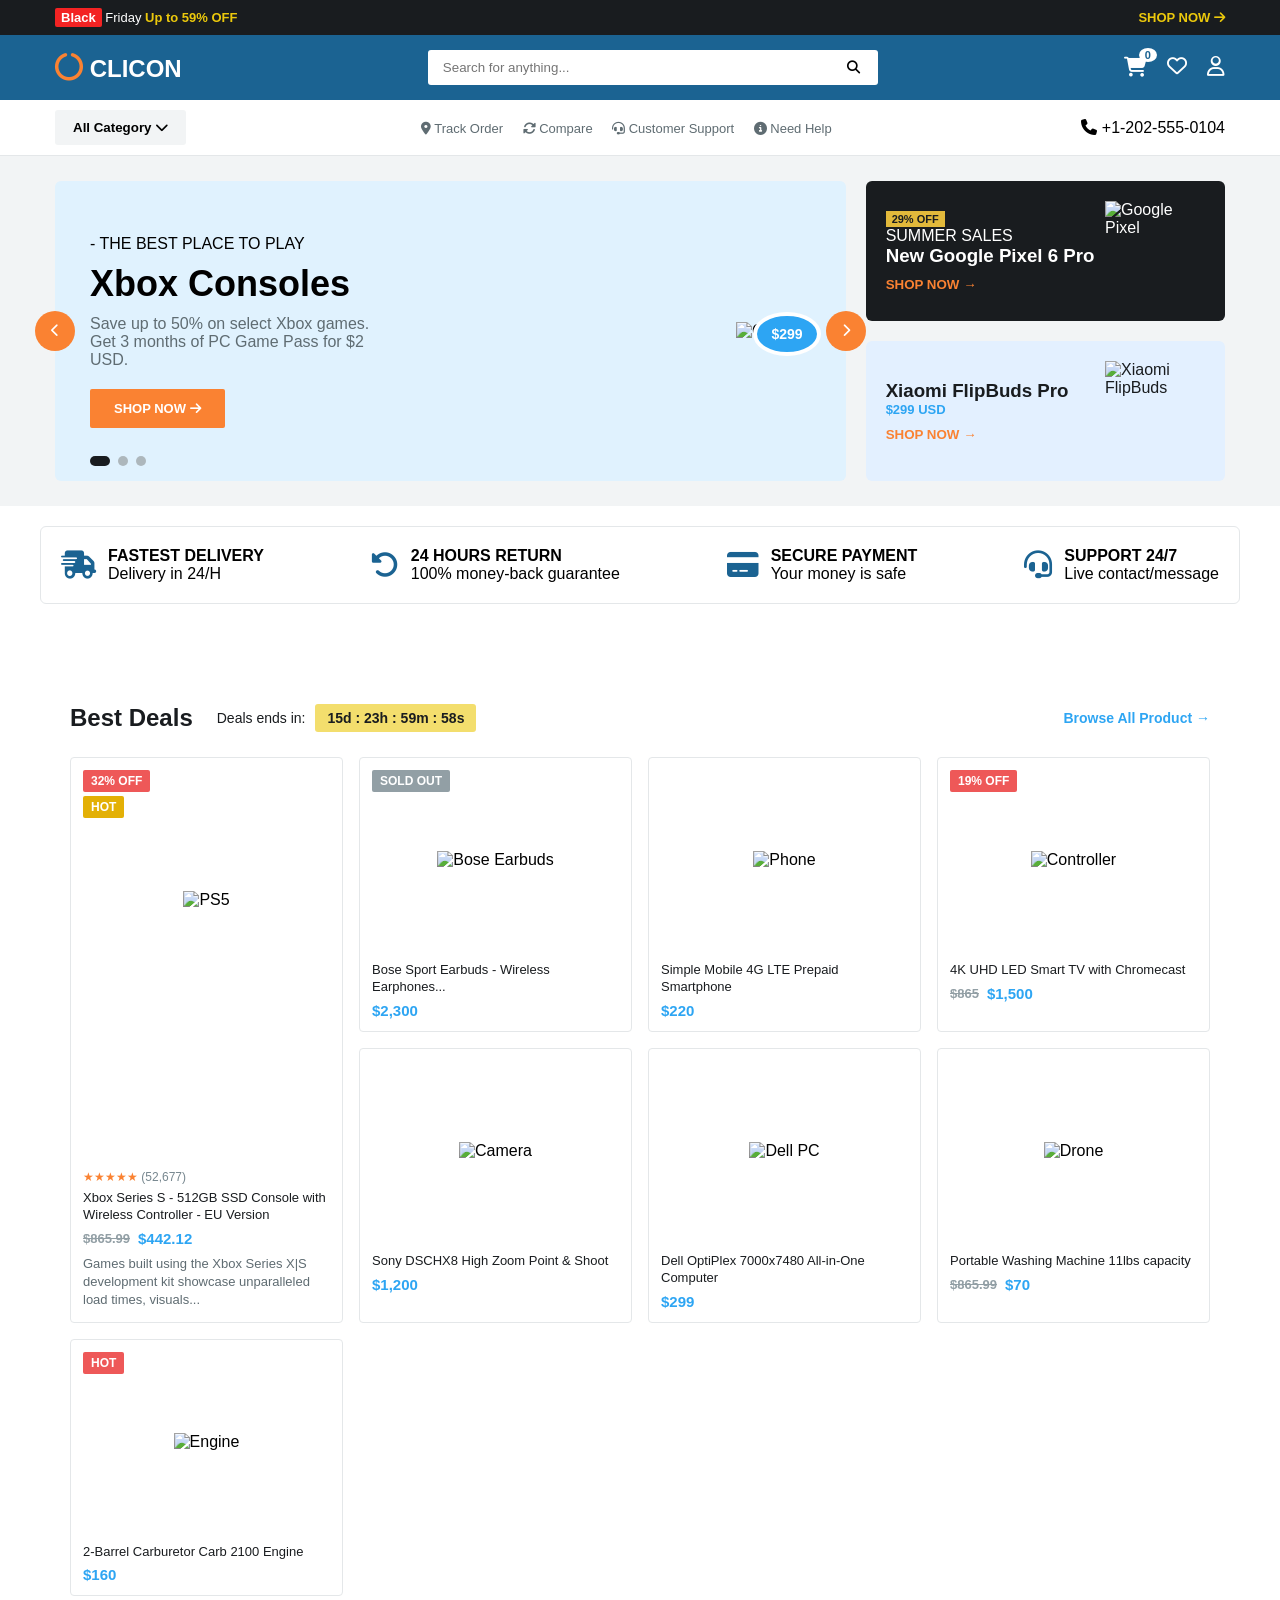
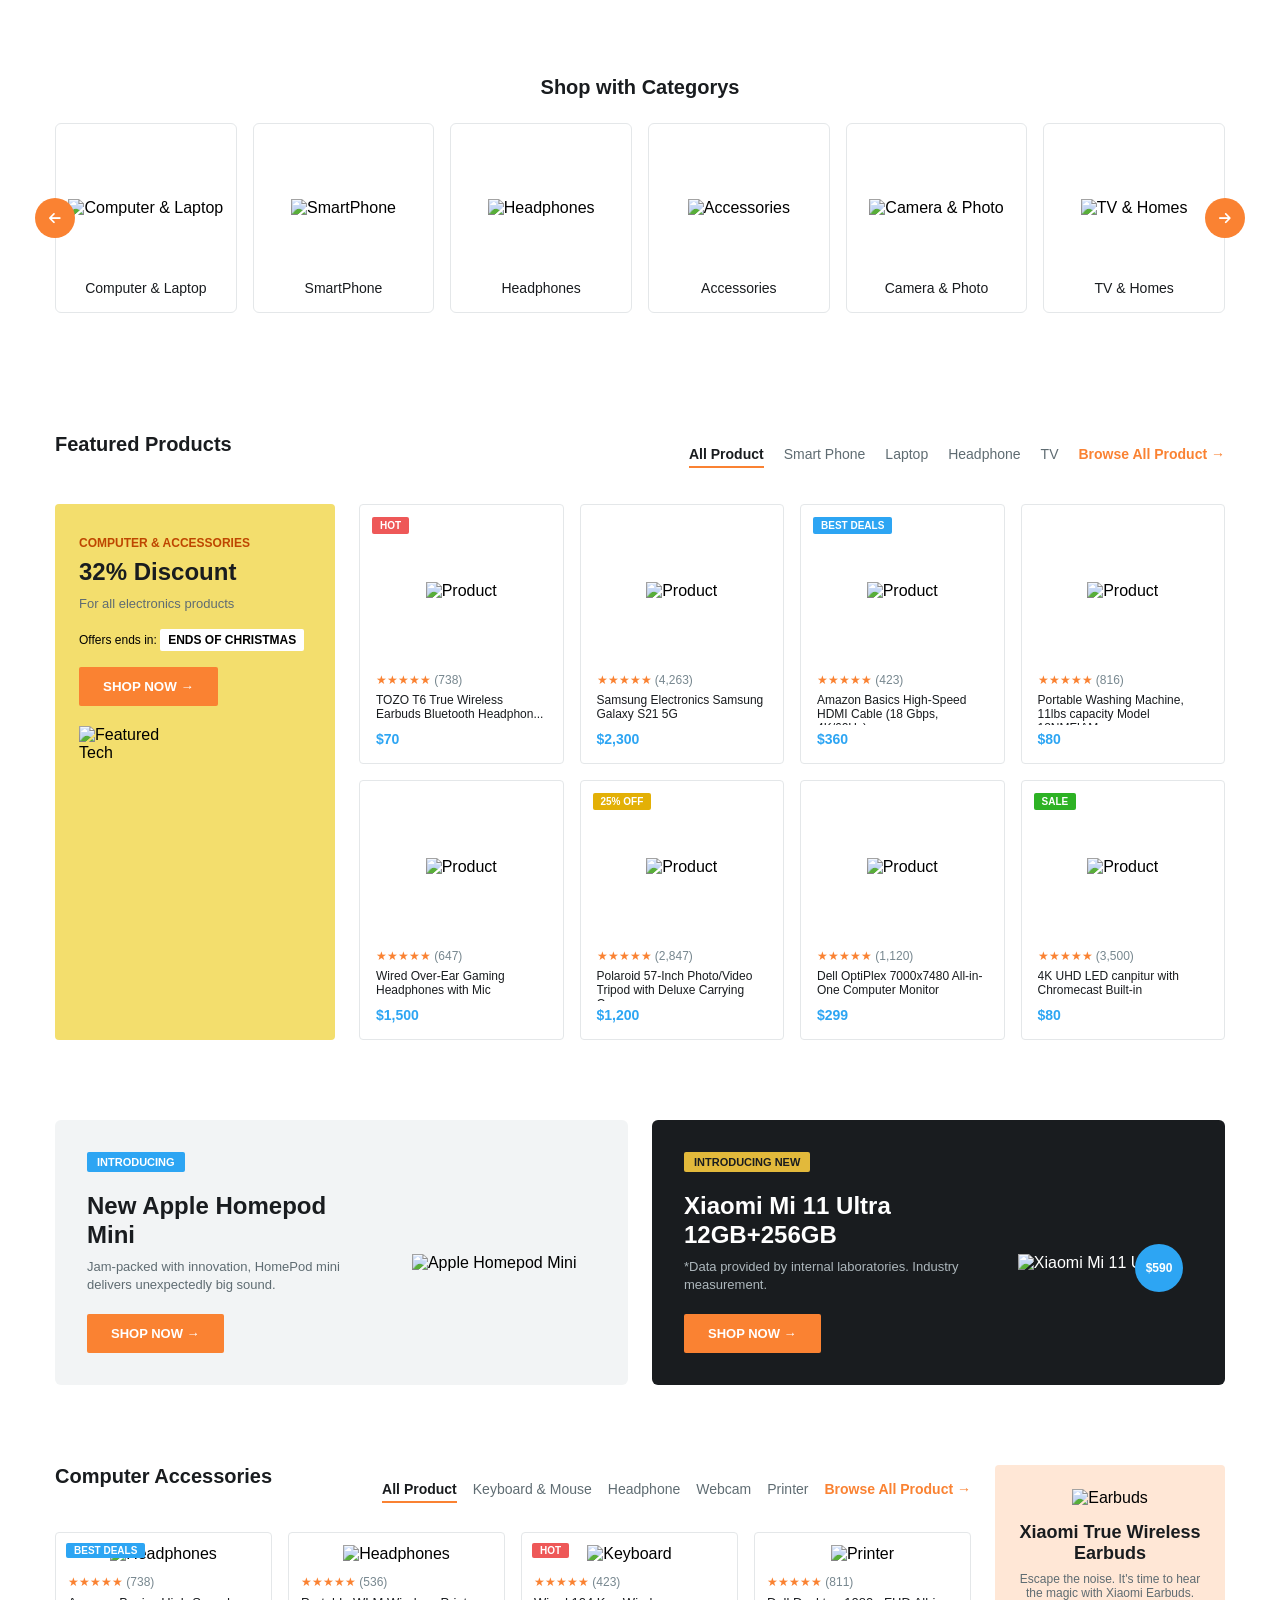
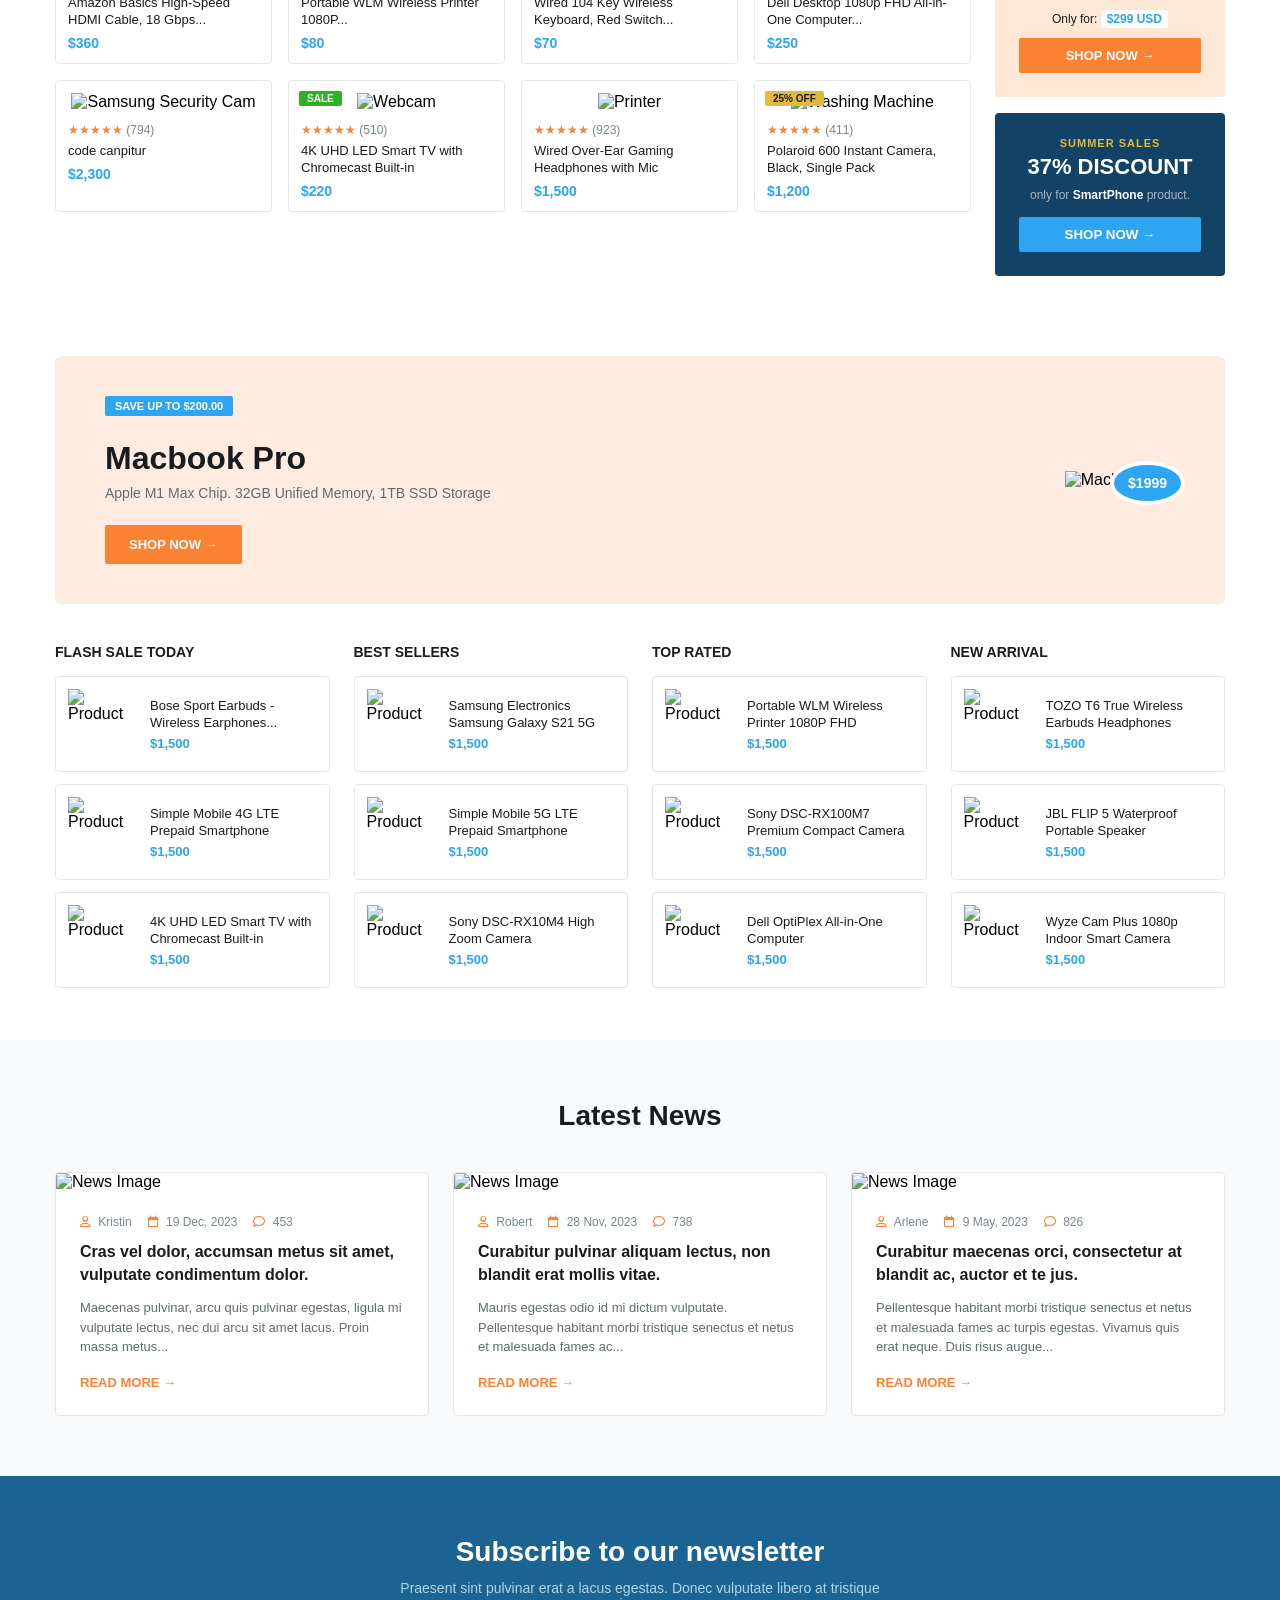
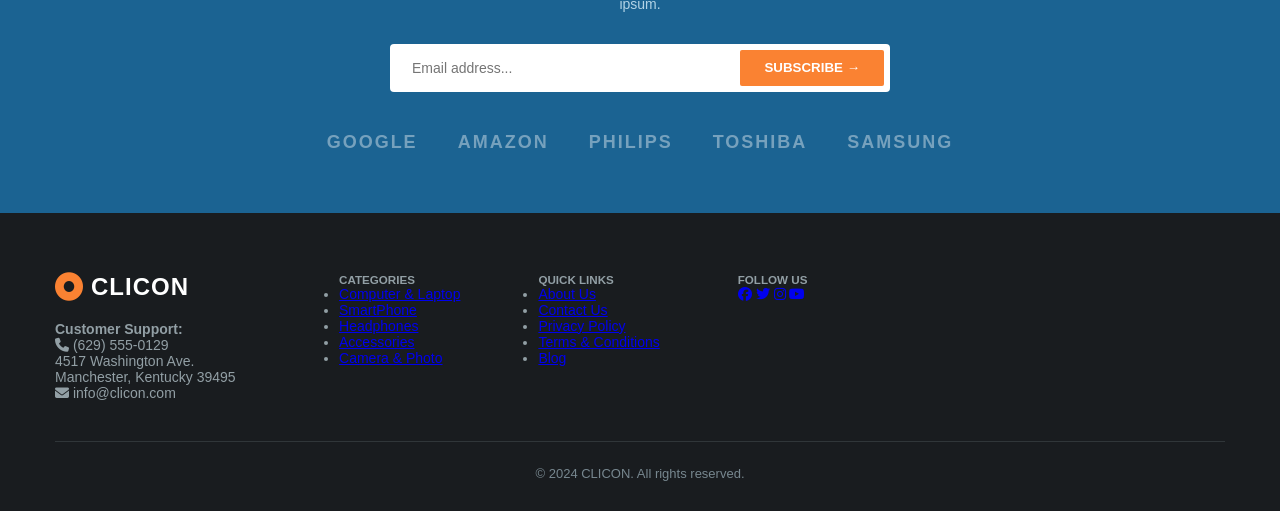
==== commit 3e478ceb: "Fix: Replace broken local image paths with HTTPS public image URLs from Unsplash - Replaced all `/im" ====
--- a/index.html
+++ b/index.html
@@ -1,1166 +1,1049 @@
-<!DOCTYPE html>
-<html lang="uz">
-<head>
-  <meta charset="UTF-8">
-  <meta name="viewport" content="width=device-width, initial-scale=1.0">
-  <title>CLICON - Ecommerce Store</title>
-  <link rel="stylesheet" href="css.css">
-  <link rel="stylesheet" href="https://cdnjs.cloudflare.com/ajax/libs/font-awesome/6.4.0/css/all.min.css">
-</head>
-<body>
-
-  <div class="top-banner">
-    <div class="container top-banner-content">
-      <p><span class="badge-black">Black</span> Friday <span class="text-yellow">Up to 59% OFF</span></p>
-      <a href="#" class="btn-shop-top">SHOP NOW <i class="fa-solid fa-arrow-right"></i></a>
-    </div>
-  </div>
-
-  <header class="main-header">
-    <div class="container header-flex">
-      <a href="#" class="logo">
-        <i class="fa-solid fa-circle-notch logo-icon"></i> CLICON
-      </a>
-
-      <div class="search-bar">
-        <input type="text" placeholder="Search for anything...">
-        <button><i class="fa-solid fa-magnifying-glass"></i></button>
-      </div>
-
-      <div class="header-icons">
-        <div class="cart-icon-wrapper" onclick="addToCart()">
-          <i class="fa-solid fa-cart-shopping"></i>
-          <span class="cart-count" id="cartCount">0</span>
-        </div>
-        <i class="fa-regular fa-heart"></i>
-        <i class="fa-regular fa-user" id="userBtn"></i>
-      </div>
-    </div>
-  </header>
-
-  <nav class="category-nav">
-    <div class="container nav-flex">
-      <div class="dropdown">
-        <button class="dropdown-btn" id="categoryToggle">
-          All Category <i class="fa-solid fa-chevron-down"></i>
-        </button>
-        <ul class="dropdown-menu" id="dropdownMenu">
-          <li><a href="/css.html">Computer & Laptop</a></li>
-          <li><a href="#">Computer Accessories</a></li>
-          <li><a href="#">SmartPhone</a></li>
-          <li><a href="#">Headphone</a></li>
-          <li><a href="#">Gaming Console</a></li>
-        </ul>
-      </div>
-
-      <div class="nav-links">
-        <a href="#"><i class="fa-solid fa-location-dot"></i> Track Order</a>
-        <a href="#"><i class="fa-solid fa-rotate"></i> Compare</a>
-        <a href="#"><i class="fa-solid fa-headset"></i> Customer Support</a>
-        <a href="#"><i class="fa-solid fa-circle-info"></i> Need Help</a>
-      </div>
-      <div class="contact-num">
-        <i class="fa-solid fa-phone"></i> +1-202-555-0104
-      </div>
-    </div>
-  </nav>
-
-  <section class="hero-section">
-    <div class="container hero-grid">
-      
-      <div class="main-slider">
-        <button class="arrow-btn prev-btn" id="prevSlide"><i class="fa-solid fa-chevron-left"></i></button>
-        <button class="arrow-btn next-btn" id="nextSlide"><i class="fa-solid fa-chevron-right"></i></button>
-
-        <div class="slide-content">
-          <div class="slide-info">
-            <span class="sub-title" id="slideSub">- THE BEST PLACE TO PLAY</span>
-            <h1 id="slideTitle">Xbox Consoles</h1>
-            <p id="slideDesc">Save up to 50% on select Xbox games. Get 3 months of PC Game Pass for $2 USD.</p>
-            <button class="btn-orange" onclick="addToCart()">
-              SHOP NOW <i class="fa-solid fa-arrow-right"></i>
-            </button>
-          </div>
-
-          <div class="slide-img-box">
-            <div class="price-badge" id="slidePrice">$299</div>
-            <img id="slideImg" src="/img.img/3143a7d593779ec659fc9333be996cce47390fa1.png" alt="Console">
-          </div>
-        </div>
-
-        <div class="slider-dots">
-          <span class="dot active" data-index="0"></span>
-          <span class="dot" data-index="1"></span>
-          <span class="dot" data-index="2"></span>
-        </div>
-      </div>
-
-      <div class="side-banners">
-        <div class="side-card dark-card">
-          <div class="card-text">
-            <span class="badge-yellow">29% OFF</span>
-            <p class="card-sub">SUMMER SALES</p>
-            <h3>New Google Pixel 6 Pro</h3>
-            <button class="btn-orange-sm" onclick="addToCart()">SHOP NOW →</button>
-          </div>
-          <img src="/img.img/a746447f-84c2-4ac0-b530-d3da006f168a.jpg" alt="Google Pixel" class="side-img">
-        </div>
-
-        <div class="side-card light-card">
-          <div class="card-text">
-            <h3>Xiaomi FlipBuds Pro</h3>
-            <p class="card-price">$299 USD</p>
-            <button class="btn-orange-sm" onclick="addToCart()">SHOP NOW →</button>
-          </div>
-          <img src="/img.img/photo_2026-04-09_20-08-08.jpg" alt="Xiaomi FlipBuds" class="side-img">
-        </div>
-      </div>
-
-    </div>
-  </section>
-
-  <section class="features-section">
-    <div class="container features-flex">
-      <div class="feat-box">
-        <i class="fa-solid fa-truck-fast"></i>
-        <div>
-          <h4>FASTEST DELIVERY</h4>
-          <p>Delivery in 24/H</p>
-        </div>
-      </div>
-      <div class="feat-box">
-        <i class="fa-solid fa-rotate-left"></i>
-        <div>
-          <h4>24 HOURS RETURN</h4>
-          <p>100% money-back guarantee</p>
-        </div>
-      </div>
-      <div class="feat-box">
-        <i class="fa-solid fa-credit-card"></i>
-        <div>
-          <h4>SECURE PAYMENT</h4>
-          <p>Your money is safe</p>
-        </div>
-      </div>
-      <div class="feat-box">
-        <i class="fa-solid fa-headset"></i>
-        <div>
-          <h4>SUPPORT 24/7</h4>
-          <p>Live contact/message</p>
-        </div>
-      </div>
-    </div>
-  </section>
-
-  <div class="modal-overlay" id="loginModal">
-    <div class="modal-box">
-      <span class="close-modal" id="closeModal">&times;</span>
-      <h3>Sign in to your account</h3>
-      <form onsubmit="event.preventDefault();">
-        <label>Email Address</label>
-        <input type="email" placeholder="Email...">
-        <label>Password</label>
-        <input type="password" placeholder="Password...">
-        <button class="btn-orange full-btn">LOGIN →</button>
-      </form>
-    </div>
-  </div>
-
-  <section class="best-deals-section">
-    <div class="container">
-      
-      <section class="best-deals-section">
-    <div class="container">
-      
-      <div class="deals-header">
-        <div class="header-left">
-          <h2>Best Deals</h2>
-          <div class="deals-ends">
-            <span>Deals ends in:</span>
-            <div class="timer-box">
-              <span id="days">16</span>d : 
-              <span id="hours">21</span>h : 
-              <span id="minutes">57</span>m : 
-              <span id="seconds">23</span>s
-            </div>
-          </div>
-        </div>
-        <a href="#" class="browse-link">Browse All Product →</a>
-      </div>
-
-      <div class="products-grid">
-
-        <div class="product-card large-card">
-          <div class="badge-tag red">32% OFF</div>
-          <div class="badge-tag yellow">HOT</div>
-          
-          <div class="img-wrapper">
-            <img src="https://gmedia.playstation.com/is/image/SIEPDC/ps5-product-thumbnail-01-en-14sep21?$facebook$" alt="PS5">
-            <div class="hover-actions">
-              <button class="action-btn like-btn" onclick="toggleLike(this)"><i class="fa-regular fa-heart"></i></button>
-              <button class="action-btn cart-btn-lg" onclick="addToCart()"><i class="fa-solid fa-cart-shopping"></i> ADD TO CART</button>
-              <button class="action-btn eye-btn"><i class="fa-regular fa-eye"></i></button>
-            </div>
-          </div>
-
-          <div class="product-info">
-            <div class="rating">★★★★★ <span>(52,677)</span></div>
-            <h3 class="product-title">Xbox Series S - 512GB SSD Console with Wireless Controller - EU Version</h3>
-            <div class="product-price">
-              <span class="old-price">$865.99</span>
-              <span class="current-price">$442.12</span>
-            </div>
-            <p class="product-desc">Games built using the Xbox Series X|S development kit showcase unparalleled load times, visuals...</p>
-          </div>
-        </div>
-
-        <div class="product-card">
-          <div class="badge-tag gray">SOLD OUT</div>
-          <div class="img-wrapper">
-            <img src="/img.img/45ffebea53178df09da5b55aa5ec9c64f9c97219.png" alt="Bose Earbuds">
-            <div class="hover-actions">
-              <button class="action-btn like-btn" onclick="toggleLike(this)"><i class="fa-regular fa-heart"></i></button>
-              <button class="action-btn cart-btn" onclick="addToCart()"><i class="fa-solid fa-cart-shopping"></i></button>
-              <button class="action-btn eye-btn"><i class="fa-regular fa-eye"></i></button>
-            </div>
-          </div>
-          <div class="product-info">
-            <h3 class="product-title">Bose Sport Earbuds - Wireless Earphones...</h3>
-            <div class="product-price"><span class="current-price">$2,300</span></div>
-          </div>
-        </div>
-
-        <div class="product-card">
-          <div class="img-wrapper">
-            <img src="/img.img/2c2703028e858e93057b03391653381259c5700c.png" alt="Phone">
-            <div class="hover-actions">
-              <button class="action-btn like-btn" onclick="toggleLike(this)"><i class="fa-regular fa-heart"></i></button>
-              <button class="action-btn cart-btn" onclick="addToCart()"><i class="fa-solid fa-cart-shopping"></i></button>
-              <button class="action-btn eye-btn"><i class="fa-regular fa-eye"></i></button>
-            </div>
-          </div>
-          <div class="product-info">
-            <h3 class="product-title">Simple Mobile 4G LTE Prepaid Smartphone</h3>
-            <div class="product-price"><span class="current-price">$220</span></div>
-          </div>
-        </div>
-
-        <div class="product-card">
-          <div class="badge-tag red">19% OFF</div>
-          <div class="img-wrapper">
-            <img src="/img.img/0e25c65909ff9d8fdace00ffb430dbc3cbf9784b.png" alt="Controller">
-            <div class="hover-actions">
-              <button class="action-btn like-btn" onclick="toggleLike(this)"><i class="fa-regular fa-heart"></i></button>
-              <button class="action-btn cart-btn" onclick="addToCart()"><i class="fa-solid fa-cart-shopping"></i></button>
-              <button class="action-btn eye-btn"><i class="fa-regular fa-eye"></i></button>
-            </div>
-          </div>
-          <div class="product-info">
-            <h3 class="product-title">4K UHD LED Smart TV with Chromecast</h3>
-            <div class="product-price">
-              <span class="old-price">$865</span>
-              <span class="current-price">$1,500</span>
-            </div>
-          </div>
-        </div>
-
-        <div class="product-card">
-          <div class="img-wrapper">
-            <img src="/img.img/4d11c06a3b45a80aa15dd6606ef1562a06207fcc.png" alt="Camera">
-            <div class="hover-actions">
-              <button class="action-btn like-btn" onclick="toggleLike(this)"><i class="fa-regular fa-heart"></i></button>
-              <button class="action-btn cart-btn" onclick="addToCart()"><i class="fa-solid fa-cart-shopping"></i></button>
-              <button class="action-btn eye-btn"><i class="fa-regular fa-eye"></i></button>
-            </div>
-          </div>
-          <div class="product-info">
-            <h3 class="product-title">Sony DSCHX8 High Zoom Point & Shoot</h3>
-            <div class="product-price"><span class="current-price">$1,200</span></div>
-          </div>
-        </div>
-
-        <div class="product-card">
-          <div class="img-wrapper">
-            <img src="/img.img/737fab14deba33544aa6bd068190f87ad999d05b.png" alt="Dell PC">
-            <div class="hover-actions">
-              <button class="action-btn like-btn" onclick="toggleLike(this)"><i class="fa-regular fa-heart"></i></button>
-              <button class="action-btn cart-btn" onclick="addToCart()"><i class="fa-solid fa-cart-shopping"></i></button>
-              <button class="action-btn eye-btn"><i class="fa-regular fa-eye"></i></button>
-            </div>
-          </div>
-          <div class="product-info">
-            <h3 class="product-title">Dell OptiPlex 7000x7480 All-in-One Computer</h3>
-            <div class="product-price"><span class="current-price">$299</span></div>
-          </div>
-        </div>
-
-        <div class="product-card">
-          <div class="img-wrapper">
-            <img src="/img.img/89ed235ee47f8d384c57df36ae75c564312166e3.png" alt="Drone">
-            <div class="hover-actions">
-              <button class="action-btn like-btn" onclick="toggleLike(this)"><i class="fa-regular fa-heart"></i></button>
-              <button class="action-btn cart-btn" onclick="addToCart()"><i class="fa-solid fa-cart-shopping"></i></button>
-              <button class="action-btn eye-btn"><i class="fa-regular fa-eye"></i></button>
-            </div>
-          </div>
-          <div class="product-info">
-            <h3 class="product-title">Portable Washing Machine 11lbs capacity</h3>
-            <div class="product-price">
-              <span class="old-price">$865.99</span>
-              <span class="current-price">$70</span>
-            </div>
-          </div>
-        </div>
-
-        <div class="product-card">
-          <div class="badge-tag red">HOT</div>
-          <div class="img-wrapper">
-            <img src="/img.img/bfff735353defe484834b22911ee350ed96cc0b7.png" alt="Engine">
-            <div class="hover-actions">
-              <button class="action-btn like-btn" onclick="toggleLike(this)"><i class="fa-regular fa-heart"></i></button>
-              <button class="action-btn cart-btn" onclick="addToCart()"><i class="fa-solid fa-cart-shopping"></i></button>
-              <button class="action-btn eye-btn"><i class="fa-regular fa-eye"></i></button>
-            </div>
-          </div>
-          <div class="product-info">
-            <h3 class="product-title">2-Barrel Carburetor Carb 2100 Engine</h3>
-            <div class="product-price"><span class="current-price">$160</span></div>
-          </div>
-        </div>
-
-      </div>
-    </div>
-  </section>
-      </div>
-    </div>
-    <section class="categories-section">
-    <div class="container">
-      <h2 class="section-title">Shop with Categorys</h2>
-
-      <div class="categories-wrapper">
-        <button class="arrow-btn prev-btn"><i class="fa-solid fa-arrow-left"></i></button>
-
-        <div class="categories-grid">
-          
-          <div class="category-card">
-            <div class="cat-img-box">
-              <img src="/img.img/ca28168661494544c040fd06143b1849c7e4949c.png" alt="Computer & Laptop">
-            </div>
-            <p class="cat-name">Computer & Laptop</p>
-          </div>
-
-          <div class="category-card">
-            <div class="cat-img-box">
-              <img src="/img.img/73ed2beb18a318d21fd8032b1eee4f78954a1f41.png" alt="SmartPhone">
-            </div>
-            <p class="cat-name">SmartPhone</p>
-          </div>
-
-          <div class="category-card">
-            <div class="cat-img-box">
-              <img src="/img.img/02b5b8148c7964c637473e93f37838c61aa6518a.png" alt="Headphones">
-            </div>
-            <p class="cat-name">Headphones</p>
-          </div>
-
-          <div class="category-card">
-            <div class="cat-img-box">
-              <img src="/img.img/087aa93b61f852570ef1a276c308f0bac501f965.png" alt="Accessories">
-            </div>
-            <p class="cat-name">Accessories</p>
-          </div>
-
-          <div class="category-card">
-            <div class="cat-img-box">
-              <img src="/img.img/e2c006f961a88c6ffdcef9bfaf8dae64692d02c6.png" alt="Camera & Photo">
-            </div>
-            <p class="cat-name">Camera & Photo</p>
-          </div>
-
-          <div class="category-card">
-            <div class="cat-img-box">
-              <img src="/img.img/533762fd955d09b426e32da1e1ba5d72846dcc87.png" alt="TV & Homes">
-            </div>
-            <p class="cat-name">TV & Homes</p>
-          </div>
-
-        </div>
-
-        <button class="arrow-btn next-btn"><i class="fa-solid fa-arrow-right"></i></button>
-      </div>
-    </div>
-  </section>
-  </section>
-  <section class="featured-section">
-    <div class="container">
-      
-      <div class="featured-header">
-        <h2 class="section-title">Featured Products</h2>
-        <ul class="featured-tabs">
-          <li class="tab-item active">All Product</li>
-          <li class="tab-item">Smart Phone</li>
-          <li class="tab-item">Laptop</li>
-          <li class="tab-item">Headphone</li>
-          <li class="tab-item">TV</li>
-          <li class="tab-item browse-all">Browse All Product →</li>
-        </ul>
-      </div>
-
-      <div class="featured-body">
-        
-        <div class="featured-banner">
-          <p class="banner-sub">COMPUTER & ACCESSORIES</p>
-          <h3 class="banner-title">32% Discount</h3>
-          <p class="banner-desc">For all electronics products</p>
-          <div class="banner-offer">
-            Offers ends in: <span class="tag-white">ENDS OF CHRISTMAS</span>
-          </div>
-          <button class="btn-shop-now">SHOP NOW →</button>
-          <img src="/img.img/a5935e4ae865aea09c3021d056c99782b3748bc2.jpg" alt="Featured Tech" class="banner-img">
-        </div>
-
-        <div class="featured-grid">
-
-          <div class="feat-card">
-            <span class="feat-badge red">HOT</span>
-            <div class="feat-img-box">
-              <img src="/img.img/19f8efb6b687c0c55e606ba75d77672a5e6f1843.png" alt="Product">
-              <div class="feat-actions">
-                <button class="feat-btn like-btn" onclick="toggleLike(this)"><i class="fa-regular fa-heart"></i></button>
-                <button class="feat-btn cart-btn" onclick="addToCart()"><i class="fa-solid fa-cart-shopping"></i></button>
-                <button class="feat-btn eye-btn"><i class="fa-regular fa-eye"></i></button>
-              </div>
-            </div>
-            <div class="feat-info">
-              <div class="rating">★★★★★ <span>(738)</span></div>
-              <p class="feat-name">TOZO T6 True Wireless Earbuds Bluetooth Headphon...</p>
-              <p class="feat-price">$70</p>
-            </div>
-          </div>
-
-          <div class="feat-card">
-            <div class="feat-img-box">
-              <img src="/img.img/4d11c06a3b45a80aa15dd6606ef1562a06207fcc (1).png" alt="Product">
-              <div class="feat-actions">
-                <button class="feat-btn like-btn" onclick="toggleLike(this)"><i class="fa-regular fa-heart"></i></button>
-                <button class="feat-btn cart-btn" onclick="addToCart()"><i class="fa-solid fa-cart-shopping"></i></button>
-                <button class="feat-btn eye-btn"><i class="fa-regular fa-eye"></i></button>
-              </div>
-            </div>
-            <div class="feat-info">
-              <div class="rating">★★★★★ <span>(4,263)</span></div>
-              <p class="feat-name">Samsung Electronics Samsung Galaxy S21 5G</p>
-              <p class="feat-price">$2,300</p>
-            </div>
-          </div>
-
-          <div class="feat-card">
-            <span class="feat-badge blue">BEST DEALS</span>
-            <div class="feat-img-box">
-              <img src="/img.img/8b7da2e5b680368b609673291d0d811ef1d61429.png" alt="Product">
-              <div class="feat-actions">
-                <button class="feat-btn like-btn" onclick="toggleLike(this)"><i class="fa-regular fa-heart"></i></button>
-                <button class="feat-btn cart-btn" onclick="addToCart()"><i class="fa-solid fa-cart-shopping"></i></button>
-                <button class="feat-btn eye-btn"><i class="fa-regular fa-eye"></i></button>
-              </div>
-            </div>
-            <div class="feat-info">
-              <div class="rating">★★★★★ <span>(423)</span></div>
-              <p class="feat-name">Amazon Basics High-Speed HDMI Cable (18 Gbps, 4K/60Hz)</p>
-              <p class="feat-price">$360</p>
-            </div>
-          </div>
-
-          <div class="feat-card">
-            <div class="feat-img-box">
-              <img src="/img.img/737fab14deba33544aa6bd068190f87ad999d05b (1).png" alt="Product">
-              <div class="feat-actions">
-                <button class="feat-btn like-btn" onclick="toggleLike(this)"><i class="fa-regular fa-heart"></i></button>
-                <button class="feat-btn cart-btn" onclick="addToCart()"><i class="fa-solid fa-cart-shopping"></i></button>
-                <button class="feat-btn eye-btn"><i class="fa-regular fa-eye"></i></button>
-              </div>
-            </div>
-            <div class="feat-info">
-              <div class="rating">★★★★★ <span>(816)</span></div>
-              <p class="feat-name">Portable Washing Machine, 11lbs capacity Model 18NMFIAM</p>
-              <p class="feat-price">$80</p>
-            </div>
-          </div>
-
-          <div class="feat-card">
-            <div class="feat-img-box">
-              <img src="/img.img/aea077bf04af7282f36991b02261f6144abee355.png" alt="Product">
-              <div class="feat-actions">
-                <button class="feat-btn like-btn" onclick="toggleLike(this)"><i class="fa-regular fa-heart"></i></button>
-                <button class="feat-btn cart-btn" onclick="addToCart()"><i class="fa-solid fa-cart-shopping"></i></button>
-                <button class="feat-btn eye-btn"><i class="fa-regular fa-eye"></i></button>
-              </div>
-            </div>
-            <div class="feat-info">
-              <div class="rating">★★★★★ <span>(647)</span></div>
-              <p class="feat-name">Wired Over-Ear Gaming Headphones with Mic</p>
-              <p class="feat-price">$1,500</p>
-            </div>
-          </div>
-
-          <div class="feat-card">
-            <span class="feat-badge yellow">25% OFF</span>
-            <div class="feat-img-box">
-              <img src="/img.img/f9bf2cf3071c7c521aa2c422d5d23dd010c66f66.png" alt="Product">
-              <div class="feat-actions">
-                <button class="feat-btn like-btn" onclick="toggleLike(this)"><i class="fa-regular fa-heart"></i></button>
-                <button class="feat-btn cart-btn" onclick="addToCart()"><i class="fa-solid fa-cart-shopping"></i></button>
-                <button class="feat-btn eye-btn"><i class="fa-regular fa-eye"></i></button>
-              </div>
-            </div>
-            <div class="feat-info">
-              <div class="rating">★★★★★ <span>(2,847)</span></div>
-              <p class="feat-name">Polaroid 57-Inch Photo/Video Tripod with Deluxe Carrying Case</p>
-              <p class="feat-price">$1,200</p>
-            </div>
-          </div>
-
-          <div class="feat-card">
-            <div class="feat-img-box">
-              <img src="/img.img/2c2703028e858e93057b03391653381259c5700c (1).png" alt="Product">
-              <div class="feat-actions">
-                <button class="feat-btn like-btn" onclick="toggleLike(this)"><i class="fa-regular fa-heart"></i></button>
-                <button class="feat-btn cart-btn" onclick="addToCart()"><i class="fa-solid fa-cart-shopping"></i></button>
-                <button class="feat-btn eye-btn"><i class="fa-regular fa-eye"></i></button>
-              </div>
-            </div>
-            <div class="feat-info">
-              <div class="rating">★★★★★ <span>(1,120)</span></div>
-              <p class="feat-name">Dell OptiPlex 7000x7480 All-in-One Computer Monitor</p>
-              <p class="feat-price">$299</p>
-            </div>
-          </div>
-
-          <div class="feat-card">
-            <span class="feat-badge green">SALE</span>
-            <div class="feat-img-box">
-              <img src="/img.img/993680a4fb804721053db577fe1e84c4758c415b.png" alt="Product">
-              <div class="feat-actions">
-                <button class="feat-btn like-btn" onclick="toggleLike(this)"><i class="fa-regular fa-heart"></i></button>
-                <button class="feat-btn cart-btn" onclick="addToCart()"><i class="fa-solid fa-cart-shopping"></i></button>
-                <button class="feat-btn eye-btn"><i class="fa-regular fa-eye"></i></button>
-              </div>
-            </div>
-            <div class="feat-info">
-              <div class="rating">★★★★★ <span>(3,500)</span></div>
-              <p class="feat-name">4K UHD LED canpitur with Chromecast Built-in</p>
-              <p class="feat-price">$80</p>
-            </div>
-          </div>
-
-        </div>
-
-      </div>
-    </div>
-  </section>
-  <section class="banners-section">
-  <div class="container banners-grid">
-    
-    <div class="promo-banner light-banner">
-      <div class="banner-content">
-        <span class="badge-blue">INTRODUCING</span>
-        <h2 class="banner-title">New Apple Homepod Mini</h2>
-        <p class="banner-desc">Jam-packed with innovation, HomePod mini delivers unexpectedly big sound.</p>
-        <button class="btn-orange" onclick="addToCart()">SHOP NOW →</button>
-      </div>
-      <div class="banner-img">
-        <img src="https://images.unsplash.com/photo-1545454675-3531b543be5d?w=500&auto=format&fit=crop&q=60" alt="Apple Homepod Mini">
-      </div>
-    </div>
-
-    <div class="promo-banner dark-banner">
-      <div class="banner-content">
-        <span class="badge-yellow">INTRODUCING NEW</span>
-        <h2 class="banner-title">Xiaomi Mi 11 Ultra 12GB+256GB</h2>
-        <p class="banner-desc">*Data provided by internal laboratories. Industry measurement.</p>
-        <button class="btn-orange" onclick="addToCart()">SHOP NOW →</button>
-      </div>
-      <div class="banner-img">
-        <span class="price-tag">$590</span>
-        <img src="https://images.unsplash.com/photo-1598327105666-5b89351aff97?w=500&auto=format&fit=crop&q=60" alt="Xiaomi Mi 11 Ultra">
-      </div>
-    </div>
-
-  </div>
-</section>
-<section class="computer-accessories-section">
-  <div class="container">
-    <div class="section-layout">
-      
-      <div class="products-main">
-        
-        <div class="section-header">
-          <h2 class="section-title">Computer Accessories</h2>
-          <ul class="category-filters">
-            <li><a href="#" class="filter-link active">All Product</a></li>
-            <li><a href="#" class="filter-link">Keyboard & Mouse</a></li>
-            <li><a href="#" class="filter-link">Headphone</a></li>
-            <li><a href="#" class="filter-link">Webcam</a></li>
-            <li><a href="#" class="filter-link">Printer</a></li>
-            <li><a href="#" class="filter-link browse-all">Browse All Product →</a></li>
-          </ul>
-        </div>
-
-        <div class="products-grid">
-          
-          <div class="product-card">
-            <span class="badge badge-blue">BEST DEALS</span>
-            <div class="product-img">
-              <img src="https://images.unsplash.com/photo-1505740420928-5e560c06d30e?w=300" alt="Headphones">
-              <div class="product-actions">
-                <button class="action-btn like-btn" onclick="toggleLike(this)"><i class="fa-regular fa-heart"></i></button>
-                <button class="action-btn cart-btn" onclick="addToCart()"><i class="fa-solid fa-cart-shopping"></i></button>
-                <a href="product-details.html" class="action-btn eye-btn"><i class="fa-regular fa-eye"></i></a>
-              </div>
-            </div>
-            <div class="product-info">
-              <div class="rating">★★★★★ <span class="rating-count">(738)</span></div>
-              <h4 class="product-title">Amazon Basics High-Speed HDMI Cable, 18 Gbps...</h4>
-              <div class="product-price">$360</div>
-            </div>
-          </div>
-
-          <div class="product-card">
-            <div class="product-img">
-              <img src="https://images.unsplash.com/photo-1583394838336-acd977736f90?w=300" alt="Headphones">
-              <div class="product-actions">
-                <button class="action-btn like-btn" onclick="toggleLike(this)"><i class="fa-regular fa-heart"></i></button>
-                <button class="action-btn cart-btn" onclick="addToCart()"><i class="fa-solid fa-cart-shopping"></i></button>
-                <a href="product-details.html" class="action-btn eye-btn"><i class="fa-regular fa-eye"></i></a>
-              </div>
-            </div>
-            <div class="product-info">
-              <div class="rating">★★★★★ <span class="rating-count">(536)</span></div>
-              <h4 class="product-title">Portable WLM Wireless Printer 1080P...</h4>
-              <div class="product-price">$80</div>
-            </div>
-          </div>
-
-          <div class="product-card">
-            <span class="badge badge-red">HOT</span>
-            <div class="product-img">
-              <img src="https://images.unsplash.com/photo-1587829741301-dc798b83add3?w=300" alt="Keyboard">
-              <div class="product-actions">
-                <button class="action-btn like-btn" onclick="toggleLike(this)"><i class="fa-regular fa-heart"></i></button>
-                <button class="action-btn cart-btn" onclick="addToCart()"><i class="fa-solid fa-cart-shopping"></i></button>
-                <a href="product-details.html" class="action-btn eye-btn"><i class="fa-regular fa-eye"></i></a>
-              </div>
-            </div>
-            <div class="product-info">
-              <div class="rating">★★★★★ <span class="rating-count">(423)</span></div>
-              <h4 class="product-title">Wired 104 Key Wireless Keyboard, Red Switch...</h4>
-              <div class="product-price">$70</div>
-            </div>
-          </div>
-
-          <div class="product-card">
-            <div class="product-img">
-              <img src="https://images.unsplash.com/photo-1612815154858-60aa4c59eaa6?w=300" alt="Printer">
-              <div class="product-actions">
-                <button class="action-btn like-btn" onclick="toggleLike(this)"><i class="fa-regular fa-heart"></i></button>
-                <button class="action-btn cart-btn" onclick="addToCart()"><i class="fa-solid fa-cart-shopping"></i></button>
-                <a href="product-details.html" class="action-btn eye-btn"><i class="fa-regular fa-eye"></i></a>
-              </div>
-            </div>
-            <div class="product-info">
-              <div class="rating">★★★★★ <span class="rating-count">(811)</span></div>
-              <h4 class="product-title">Dell Desktop 1080p FHD All-in-One Computer...</h4>
-              <div class="product-price">$250</div>
-            </div>
-          </div>
-
-          <div class="product-card">
-            <div class="product-img">
-              <img src="https://images.unsplash.com/photo-1557324232-b8917d3c3dcb?w=300" alt="Samsung Security Cam">
-              <div class="product-actions">
-                <button class="action-btn like-btn" onclick="toggleLike(this)"><i class="fa-regular fa-heart"></i></button>
-                <button class="action-btn cart-btn" onclick="addToCart()"><i class="fa-solid fa-cart-shopping"></i></button>
-                <a href="product-details.html" class="action-btn eye-btn"><i class="fa-regular fa-eye"></i></a>
-              </div>
-            </div>
-            <div class="product-info">
-              <div class="rating">★★★★★ <span class="rating-count">(794)</span></div>
-              <h4 class="product-title">code canpitur</h4>
-              <div class="product-price">$2,300</div>
-            </div>
-          </div>
-
-          <div class="product-card">
-            <span class="badge badge-green">SALE</span>
-            <div class="product-img">
-              <img src="https://images.unsplash.com/photo-1585060544812-6b45742d762f?w=300" alt="Webcam">
-              <div class="product-actions">
-                <button class="action-btn like-btn" onclick="toggleLike(this)"><i class="fa-regular fa-heart"></i></button>
-                <button class="action-btn cart-btn" onclick="addToCart()"><i class="fa-solid fa-cart-shopping"></i></button>
-                <a href="product-details.html" class="action-btn eye-btn"><i class="fa-regular fa-eye"></i></a>
-              </div>
-            </div>
-            <div class="product-info">
-              <div class="rating">★★★★★ <span class="rating-count">(510)</span></div>
-              <h4 class="product-title">4K UHD LED Smart TV with Chromecast Built-in</h4>
-              <div class="product-price">$220</div>
-            </div>
-          </div>
-
-          <div class="product-card">
-            <div class="product-img">
-              <img src="https://images.unsplash.com/photo-1618005182384-a83a8bd57fbe?w=300" alt="Printer">
-              <div class="product-actions">
-                <button class="action-btn like-btn" onclick="toggleLike(this)"><i class="fa-regular fa-heart"></i></button>
-                <button class="action-btn cart-btn" onclick="addToCart()"><i class="fa-solid fa-cart-shopping"></i></button>
-                <a href="product-details.html" class="action-btn eye-btn"><i class="fa-regular fa-eye"></i></a>
-              </div>
-            </div>
-            <div class="product-info">
-              <div class="rating">★★★★★ <span class="rating-count">(923)</span></div>
-              <h4 class="product-title">Wired Over-Ear Gaming Headphones with Mic</h4>
-              <div class="product-price">$1,500</div>
-            </div>
-          </div>
-
-          <div class="product-card">
-            <span class="badge badge-yellow">25% OFF</span>
-            <div class="product-img">
-              <img src="https://images.unsplash.com/photo-1626806819282-2c1dc01a5e0c?w=300" alt="Washing Machine">
-              <div class="product-actions">
-                <button class="action-btn like-btn" onclick="toggleLike(this)"><i class="fa-regular fa-heart"></i></button>
-                <button class="action-btn cart-btn" onclick="addToCart()"><i class="fa-solid fa-cart-shopping"></i></button>
-                <a href="product-details.html" class="action-btn eye-btn"><i class="fa-regular fa-eye"></i></a>
-              </div>
-            </div>
-            <div class="product-info">
-              <div class="rating">★★★★★ <span class="rating-count">(411)</span></div>
-              <h4 class="product-title">Polaroid 600 Instant Camera, Black, Single Pack</h4>
-              <div class="product-price">$1,200</div>
-            </div>
-          </div>
-
-        </div>
-      </div>
-
-      <div class="side-banners-column">
-        
-        <div class="side-banner-yellow">
-          <img src="https://images.unsplash.com/photo-1590658268037-6bf12165a8df?w=200" alt="Earbuds" class="banner-product-img">
-          <h3 class="side-banner-title">Xiaomi True Wireless Earbuds</h3>
-          <p class="side-banner-desc">Escape the noise. It's time to hear the magic with Xiaomi Earbuds.</p>
-          <div class="side-banner-price">Only for: <span class="price-box">$299 USD</span></div>
-          <button class="btn-orange side-btn" onclick="addToCart()">SHOP NOW →</button>
-        </div>
-
-        <div class="side-banner-dark">
-          <span class="banner-tag">SUMMER SALES</span>
-          <h3 class="side-banner-title-large">37% DISCOUNT</h3>
-          <p class="side-banner-desc-light">only for <span class="highlight-text">SmartPhone</span> product.</p>
-          <button class="btn-blue side-btn" onclick="addToCart()">SHOP NOW →</button>
-        </div>
-
-      </div>
-
-    </div>
-  </div>
-</section>
-<section class="macbook-products-section">
-  <div class="container">
-    
-    <div class="macbook-banner">
-      <div class="macbook-content">
-        <span class="badge-blue">SAVE UP TO $200.00</span>
-        <h2 class="macbook-title">Macbook Pro</h2>
-        <p class="macbook-desc">Apple M1 Max Chip. 32GB Unified Memory, 1TB SSD Storage</p>
-        <button class="btn-orange" onclick="addToCart()">SHOP NOW →</button>
-      </div>
-      <div class="macbook-img-wrapper">
-        <span class="price-badge">$1999</span>
-        <img src="https://images.unsplash.com/photo-1517336714731-489689fd1ca8?w=600" alt="Macbook Pro">
-      </div>
-    </div>
-
-    <div class="four-columns-grid">
-      
-      <div class="product-column">
-        <h3 class="column-title">FLASH SALE TODAY</h3>
-        
-        <div class="small-product-card">
-          <img src="https://images.unsplash.com/photo-1557862921-37829c790f19?w=150" alt="Product">
-          <div class="card-details">
-            <h4 class="card-title">Bose Sport Earbuds - Wireless Earphones...</h4>
-            <div class="card-price">$1,500</div>
-            <button class="hover-buy-btn" onclick="addToCart()"><i class="fa-solid fa-cart-shopping"></i> ADD TO CART</button>
-          </div>
-        </div>
-
-        <div class="small-product-card">
-          <img src="https://images.unsplash.com/photo-1511707171634-5f897ff02aa9?w=150" alt="Product">
-          <div class="card-details">
-            <h4 class="card-title">Simple Mobile 4G LTE Prepaid Smartphone</h4>
-            <div class="card-price">$1,500</div>
-            <button class="hover-buy-btn" onclick="addToCart()"><i class="fa-solid fa-cart-shopping"></i> ADD TO CART</button>
-          </div>
-        </div>
-
-        <div class="small-product-card">
-          <img src="https://images.unsplash.com/photo-1593359677879-a4bb92f829d1?w=150" alt="Product">
-          <div class="card-details">
-            <h4 class="card-title">4K UHD LED Smart TV with Chromecast Built-in</h4>
-            <div class="card-price">$1,500</div>
-            <button class="hover-buy-btn" onclick="addToCart()"><i class="fa-solid fa-cart-shopping"></i> ADD TO CART</button>
-          </div>
-        </div>
-      </div>
-
-      <div class="product-column">
-        <h3 class="column-title">BEST SELLERS</h3>
-        
-        <div class="small-product-card">
-          <img src="https://images.unsplash.com/photo-1606813907291-d86efa9b94db?w=150" alt="Product">
-          <div class="card-details">
-            <h4 class="card-title">Samsung Electronics Samsung Galaxy S21 5G</h4>
-            <div class="card-price">$1,500</div>
-            <button class="hover-buy-btn" onclick="addToCart()"><i class="fa-solid fa-cart-shopping"></i> ADD TO CART</button>
-          </div>
-        </div>
-
-        <div class="small-product-card">
-          <img src="https://images.unsplash.com/photo-1546435770-a3e426bf472b?w=150" alt="Product">
-          <div class="card-details">
-            <h4 class="card-title">Simple Mobile 5G LTE Prepaid Smartphone</h4>
-            <div class="card-price">$1,500</div>
-            <button class="hover-buy-btn" onclick="addToCart()"><i class="fa-solid fa-cart-shopping"></i> ADD TO CART</button>
-          </div>
-        </div>
-
-        <div class="small-product-card">
-          <img src="https://images.unsplash.com/photo-1516035069371-29a1b244cc32?w=150" alt="Product">
-          <div class="card-details">
-            <h4 class="card-title">Sony DSC-RX10M4 High Zoom Camera</h4>
-            <div class="card-price">$1,500</div>
-            <button class="hover-buy-btn" onclick="addToCart()"><i class="fa-solid fa-cart-shopping"></i> ADD TO CART</button>
-          </div>
-        </div>
-      </div>
-
-      <div class="product-column">
-        <h3 class="column-title">TOP RATED</h3>
-        
-        <div class="small-product-card">
-          <img src="https://images.unsplash.com/photo-1505740420928-5e560c06d30e?w=150" alt="Product">
-          <div class="card-details">
-            <h4 class="card-title">Portable WLM Wireless Printer 1080P FHD</h4>
-            <div class="card-price">$1,500</div>
-            <button class="hover-buy-btn" onclick="addToCart()"><i class="fa-solid fa-cart-shopping"></i> ADD TO CART</button>
-          </div>
-        </div>
-
-        <div class="small-product-card">
-          <img src="https://images.unsplash.com/photo-1526170375885-4d8ecf77b99f?w=150" alt="Product">
-          <div class="card-details">
-            <h4 class="card-title">Sony DSC-RX100M7 Premium Compact Camera</h4>
-            <div class="card-price">$1,500</div>
-            <button class="hover-buy-btn" onclick="addToCart()"><i class="fa-solid fa-cart-shopping"></i> ADD TO CART</button>
-          </div>
-        </div>
-
-        <div class="small-product-card">
-          <img src="https://images.unsplash.com/photo-1588872657578-7efd1f1555ed?w=150" alt="Product">
-          <div class="card-details">
-            <h4 class="card-title">Dell OptiPlex All-in-One Computer</h4>
-            <div class="card-price">$1,500</div>
-            <button class="hover-buy-btn" onclick="addToCart()"><i class="fa-solid fa-cart-shopping"></i> ADD TO CART</button>
-          </div>
-        </div>
-      </div>
-
-      <div class="product-column">
-        <h3 class="column-title">NEW ARRIVAL</h3>
-        
-        <div class="small-product-card">
-          <img src="https://images.unsplash.com/photo-1590658268037-6bf12165a8df?w=150" alt="Product">
-          <div class="card-details">
-            <h4 class="card-title">TOZO T6 True Wireless Earbuds Headphones</h4>
-            <div class="card-price">$1,500</div>
-            <button class="hover-buy-btn" onclick="addToCart()"><i class="fa-solid fa-cart-shopping"></i> ADD TO CART</button>
-          </div>
-        </div>
-
-        <div class="small-product-card">
-          <img src="https://images.unsplash.com/photo-1541807084-5c52b6b3adef?w=150" alt="Product">
-          <div class="card-details">
-            <h4 class="card-title">JBL FLIP 5 Waterproof Portable Speaker</h4>
-            <div class="card-price">$1,500</div>
-            <button class="hover-buy-btn" onclick="addToCart()"><i class="fa-solid fa-cart-shopping"></i> ADD TO CART</button>
-          </div>
-        </div>
-
-        <div class="small-product-card">
-          <img src="https://images.unsplash.com/photo-1608231387042-66d1773070a5?w=150" alt="Product">
-          <div class="card-details">
-            <h4 class="card-title">Wyze Cam Plus 1080p Indoor Smart Camera</h4>
-            <div class="card-price">$1,500</div>
-            <button class="hover-buy-btn" onclick="addToCart()"><i class="fa-solid fa-cart-shopping"></i> ADD TO CART</button>
-          </div>
-        </div>
-      </div>
-
-    </div>
-
-  </div>
-</section>
-<section class="latest-news-section">
-  <div class="container">
-    <h2 class="news-main-title">Latest News</h2>
-    
-    <div class="news-grid">
-      
-      <div class="news-card">
-        <div class="news-img">
-          <img src="https://images.unsplash.com/photo-1522335789203-aabd1fc54bc9?w=400" alt="News Image">
-        </div>
-        <div class="news-content">
-          <div class="news-meta">
-            <span><i class="fa-regular fa-user"></i> Kristin</span>
-            <span><i class="fa-regular fa-calendar"></i> 19 Dec, 2023</span>
-            <span><i class="fa-regular fa-comment"></i> 453</span>
-          </div>
-          <h3 class="news-title">Cras vel dolor, accumsan metus sit amet, vulputate condimentum dolor.</h3>
-          <p class="news-desc">Maecenas pulvinar, arcu quis pulvinar egestas, ligula mi vulputate lectus, nec dui arcu sit amet lacus. Proin massa metus...</p>
-          <a href="#" class="read-more-btn">READ MORE →</a>
-        </div>
-      </div>
-
-      <div class="news-card">
-        <div class="news-img">
-          <img src="https://images.unsplash.com/photo-1518770660439-4636190af475?w=400" alt="News Image">
-        </div>
-        <div class="news-content">
-          <div class="news-meta">
-            <span><i class="fa-regular fa-user"></i> Robert</span>
-            <span><i class="fa-regular fa-calendar"></i> 28 Nov, 2023</span>
-            <span><i class="fa-regular fa-comment"></i> 738</span>
-          </div>
-          <h3 class="news-title">Curabitur pulvinar aliquam lectus, non blandit erat mollis vitae.</h3>
-          <p class="news-desc">Mauris egestas odio id mi dictum vulputate. Pellentesque habitant morbi tristique senectus et netus et malesuada fames ac...</p>
-          <a href="#" class="read-more-btn">READ MORE →</a>
-        </div>
-      </div>
-
-      <div class="news-card">
-        <div class="news-img">
-          <img src="https://images.unsplash.com/photo-1511707171634-5f897ff02aa9?w=400" alt="News Image">
-        </div>
-        <div class="news-content">
-          <div class="news-meta">
-            <span><i class="fa-regular fa-user"></i> Arlene</span>
-            <span><i class="fa-regular fa-calendar"></i> 9 May, 2023</span>
-            <span><i class="fa-regular fa-comment"></i> 826</span>
-          </div>
-          <h3 class="news-title">Curabitur maecenas orci, consectetur at blandit ac, auctor et te jus.</h3>
-          <p class="news-desc">Pellentesque habitant morbi tristique senectus et netus et malesuada fames ac turpis egestas. Vivamus quis erat neque. Duis risus augue...</p>
-          <a href="#" class="read-more-btn">READ MORE →</a>
-        </div>
-      </div>
-
-    </div>
-  </div>
-</section>
-
-<section class="newsletter-section">
-  <div class="container text-center">
-    <h2 class="newsletter-title">Subscribe to our newsletter</h2>
-    <p class="newsletter-desc">Praesent sint pulvinar erat a lacus egestas. Donec vulputate libero at tristique ipsum.</p>
-    
-    <div class="subscribe-form">
-      <input type="email" placeholder="Email address..." class="subscribe-input">
-      <button class="subscribe-btn">SUBSCRIBE →</button>
-    </div>
-
-    <div class="brand-logos">
-      <span>Google</span>
-      <span>amazon</span>
-      <span>PHILIPS</span>
-      <span>TOSHIBA</span>
-      <span>SAMSUNG</span>
-    </div>
-  </div>
-</section>
-<footer class="site-footer">
-  <div class="container">
-    <div class="footer-grid">
-      
-      <div class="footer-col footer-about">
-        <div class="footer-logo">
-          <i class="fa-solid fa-circle-dot logo-icon"></i>
-          <span class="logo-text">CLICON</span>
-        </div>
-        <div class="footer-contact">
-          <p class="contact-label">Customer Supports:</p>
-          <p class="contact-phone">(626) 555-0129</p>
-          <p class="contact-address">4517 Washington Ave. Manchester, Kentucky 39495</p>
-          <p class="contact-email">info@clicon.com</p>
-        </div>
-      </div>
-
-      <div class="footer-col">
-        <h4 class="footer-title">TOP CATEGORY</h4>
-        <ul class="footer-links">
-          <li><a href="#">Computer & Laptop</a></li>
-          <li><a href="#">SmartPhone</a></li>
-          <li><a href="#">Headphone</a></li>
-          <li><a href="#" class="active-link">Accessories</a></li>
-          <li><a href="#">Camera & Photo</a></li>
-          <li><a href="#">TV & Homes</a></li>
-          <li><a href="#" class="browse-link">Browse All Product →</a></li>
-        </ul>
-      </div>
-
-      <div class="footer-col">
-        <h4 class="footer-title">QUICK LINKS</h4>
-        <ul class="footer-links">
-          <li><a href="#">Shop Product</a></li>
-          <li><a href="#">Shoping Cart</a></li>
-          <li><a href="#">Wishlist</a></li>
-          <li><a href="#">Compare</a></li>
-          <li><a href="#">Track Order</a></li>
-          <li><a href="#">Customer Help</a></li>
-          <li><a href="#">About Us</a></li>
-        </ul>
-      </div>
-
-      <div class="footer-col">
-        <h4 class="footer-title">DOWNLOAD APP</h4>
-        <div class="app-buttons">
-          <a href="#" class="app-btn">
-            <i class="fa-brands fa-google-play"></i>
-            <div>
-              <span class="btn-subtext">Get it on</span>
-              <span class="btn-maintext">Google Play</span>
-            </div>
-          </a>
-          <a href="#" class="app-btn">
-            <i class="fa-brands fa-apple"></i>
-            <div>
-              <span class="btn-subtext">Download on the</span>
-              <span class="btn-maintext">App Store</span>
-            </div>
-          </a>
-        </div>
-      </div>
-
-      <div class="footer-col">
-        <h4 class="footer-title">POPULAR TAG</h4>
-        <div class="tag-cloud">
-          <a href="#" class="tag-item">Game</a>
-          <a href="#" class="tag-item">iPhone</a>
-          <a href="#" class="tag-item">TV</a>
-          <a href="#" class="tag-item">Asus Laptops</a>
-          <a href="#" class="tag-item">Macbook</a>
-          <a href="#" class="tag-item">SSD</a>
-          <a href="#" class="tag-item active-tag">Graphics Card</a>
-          <a href="#" class="tag-item">Power Bank</a>
-          <a href="#" class="tag-item">Smart TV</a>
-          <a href="#" class="tag-item">Speaker</a>
-          <a href="#" class="tag-item">Tablet</a>
-          <a href="#" class="tag-item">Microwave</a>
-          <a href="#" class="tag-item">Samsung</a>
-        </div>
-      </div>
-
-    </div>
-
-    <div class="footer-bottom">
-      <p>Kinbo - eCommerce Template © 2023. Design by Templatecookie</p>
-    </div>
-<footer class="site-footer">
-  <div class="container footer-container">
-    
-    <div class="footer-col brand-col">
-      <div class="footer-logo">
-        <i class="fa-solid fa-circle" style="color: #fa8232;"></i> <strong>CLICON</strong>
-      </div>
-      <div class="support-info">
-        <span class="support-label">Customer Supports:</span>
-        <a href="tel:6295550129" class="support-phone">(629) 555-0129</a>
-      </div>
-      <p class="footer-address">4517 Washington Ave. Manchester, Kentucky 39495</p>
-      <a href="mailto:info@kinbo.com" class="footer-email">info@kinbo.com</a>
-    </div>
-
-    <div class="footer-col">
-      <h4 class="footer-title">TOP CATEGORY</h4>
-      <ul class="footer-links">
-        <li><a href="boburX.html">Computer & Laptop</a></li>
-        <li><a href="boburX.html">SmartPhone</a></li>
-        <li><a href="boburX.html">Headphone</a></li>
-        <li><a href="boburX.html" class="active-cat">Accessories</a></li>
-        <li><a href="boburX.html">Camera & Photo</a></li>
-        <li><a href="boburX.html">TV & Homes</a></li>
-      </ul>
-      <a href="boburX.html" class="browse-all-btn">
-        Browse All Product <i class="fa-solid fa-arrow-right"></i>
-      </a>
-    </div>
-
-    <div class="footer-col">
-      <h4 class="footer-title">QUICK LINKS</h4>
-      <ul class="footer-links">
-        <li><a href="boburX.html">Shop Product</a></li>
-        <li><a href="boburX.html">Shoping Cart</a></li>
-        <li><a href="boburX.html">Wishlist</a></li>
-        <li><a href="boburX.html">Compare</a></li>
-        <li><a href="boburX.html">Track Order</a></li>
-        <li><a href="boburX.html">Customer Help</a></li>
-        <li><a href="boburX.html">About Us</a></li>
-      </ul>
-    </div>
-
-    <div class="footer-col">
-      <h4 class="footer-title">DOWNLOAD APP</h4>
-      <div class="app-store-buttons">
-        <a href="boburX.html" class="app-btn">
-          <i class="fa-brands fa-google-play"></i>
-          <div><span>Get it now</span><strong>Google Play</strong></div>
-        </a>
-        <a href="boburX.html" class="app-btn">
-          <i class="fa-brands fa-app-store"></i>
-          <div><span>Get it now</span><strong>App Store</strong></div>
-        </a>
-      </div>
-    </div>
-
-    <div class="footer-col">
-      <h4 class="footer-title">POPULAR TAG</h4>
-      <div class="tag-cloud">
-        <a href="boburX.html">Game</a>
-        <a href="boburX.html">iPhone</a>
-        <a href="boburX.html">TV</a>
-        <a href="boburX.html">Asus Laptops</a>
-        <a href="boburX.html">Macbook</a>
-        <a href="boburX.html">SSD</a>
-        <a href="boburX.html" class="tag-highlight">Graphics Card</a>
-        <a href="boburX.html">Power Bank</a>
-        <a href="boburX.html">Smart TV</a>
-        <a href="boburX.html">Speaker</a>
-        <a href="boburX.html">Tablet</a>
-        <a href="boburX.html">Microwave</a>
-        <a href="boburX.html">Samsung</a>
-      </div>
-    </div>
-
-  </div>
-
-  <div class="footer-bottom-bar">
-    <div class="container">
-      <p>Kinbo-eCommerce Template © 2021. Design by Templatecookie</p>
-    </div>
-  </div>
-</footer>
-  </div>
-</footer>
-  <script src="/js.js"></script>
-</body>
-</html>+<!DOCTYPE html>
+<html lang="uz">
+<head>
+  <meta charset="UTF-8">
+  <meta name="viewport" content="width=device-width, initial-scale=1.0">
+  <title>CLICON - Ecommerce Store</title>
+  <link rel="stylesheet" href="css.css">
+  <link rel="stylesheet" href="https://cdnjs.cloudflare.com/ajax/libs/font-awesome/6.4.0/css/all.min.css">
+</head>
+<body>
+
+  <div class="top-banner">
+    <div class="container top-banner-content">
+      <p><span class="badge-black">Black</span> Friday <span class="text-yellow">Up to 59% OFF</span></p>
+      <a href="#" class="btn-shop-top">SHOP NOW <i class="fa-solid fa-arrow-right"></i></a>
+    </div>
+  </div>
+
+  <header class="main-header">
+    <div class="container header-flex">
+      <a href="#" class="logo">
+        <i class="fa-solid fa-circle-notch logo-icon"></i> CLICON
+      </a>
+
+      <div class="search-bar">
+        <input type="text" placeholder="Search for anything...">
+        <button><i class="fa-solid fa-magnifying-glass"></i></button>
+      </div>
+
+      <div class="header-icons">
+        <div class="cart-icon-wrapper" onclick="addToCart()">
+          <i class="fa-solid fa-cart-shopping"></i>
+          <span class="cart-count" id="cartCount">0</span>
+        </div>
+        <i class="fa-regular fa-heart"></i>
+        <i class="fa-regular fa-user" id="userBtn"></i>
+      </div>
+    </div>
+  </header>
+
+  <nav class="category-nav">
+    <div class="container nav-flex">
+      <div class="dropdown">
+        <button class="dropdown-btn" id="categoryToggle">
+          All Category <i class="fa-solid fa-chevron-down"></i>
+        </button>
+        <ul class="dropdown-menu" id="dropdownMenu">
+          <li><a href="/css.html">Computer & Laptop</a></li>
+          <li><a href="#">Computer Accessories</a></li>
+          <li><a href="#">SmartPhone</a></li>
+          <li><a href="#">Headphone</a></li>
+          <li><a href="#">Gaming Console</a></li>
+        </ul>
+      </div>
+
+      <div class="nav-links">
+        <a href="#"><i class="fa-solid fa-location-dot"></i> Track Order</a>
+        <a href="#"><i class="fa-solid fa-rotate"></i> Compare</a>
+        <a href="#"><i class="fa-solid fa-headset"></i> Customer Support</a>
+        <a href="#"><i class="fa-solid fa-circle-info"></i> Need Help</a>
+      </div>
+      <div class="contact-num">
+        <i class="fa-solid fa-phone"></i> +1-202-555-0104
+      </div>
+    </div>
+  </nav>
+
+  <section class="hero-section">
+    <div class="container hero-grid">
+      
+      <div class="main-slider">
+        <button class="arrow-btn prev-btn" id="prevSlide"><i class="fa-solid fa-chevron-left"></i></button>
+        <button class="arrow-btn next-btn" id="nextSlide"><i class="fa-solid fa-chevron-right"></i></button>
+
+        <div class="slide-content">
+          <div class="slide-info">
+            <span class="sub-title" id="slideSub">- THE BEST PLACE TO PLAY</span>
+            <h1 id="slideTitle">Xbox Consoles</h1>
+            <p id="slideDesc">Save up to 50% on select Xbox games. Get 3 months of PC Game Pass for $2 USD.</p>
+            <button class="btn-orange" onclick="addToCart()">
+              SHOP NOW <i class="fa-solid fa-arrow-right"></i>
+            </button>
+          </div>
+
+          <div class="slide-img-box">
+            <div class="price-badge" id="slidePrice">$299</div>
+            <img id="slideImg" src="https://images.unsplash.com/photo-1486572788984-e12dcb849dda?w=400" alt="Console">
+          </div>
+        </div>
+
+        <div class="slider-dots">
+          <span class="dot active" data-index="0"></span>
+          <span class="dot" data-index="1"></span>
+          <span class="dot" data-index="2"></span>
+        </div>
+      </div>
+
+      <div class="side-banners">
+        <div class="side-card dark-card">
+          <div class="card-text">
+            <span class="badge-yellow">29% OFF</span>
+            <p class="card-sub">SUMMER SALES</p>
+            <h3>New Google Pixel 6 Pro</h3>
+            <button class="btn-orange-sm" onclick="addToCart()">SHOP NOW →</button>
+          </div>
+          <img src="https://images.unsplash.com/photo-1511707171634-5f897ff02aa9?w=300" alt="Google Pixel" class="side-img">
+        </div>
+
+        <div class="side-card light-card">
+          <div class="card-text">
+            <h3>Xiaomi FlipBuds Pro</h3>
+            <p class="card-price">$299 USD</p>
+            <button class="btn-orange-sm" onclick="addToCart()">SHOP NOW →</button>
+          </div>
+          <img src="https://images.unsplash.com/photo-1505740420928-5e560c06d30e?w=300" alt="Xiaomi FlipBuds" class="side-img">
+        </div>
+      </div>
+
+    </div>
+  </section>
+
+  <section class="features-section">
+    <div class="container features-flex">
+      <div class="feat-box">
+        <i class="fa-solid fa-truck-fast"></i>
+        <div>
+          <h4>FASTEST DELIVERY</h4>
+          <p>Delivery in 24/H</p>
+        </div>
+      </div>
+      <div class="feat-box">
+        <i class="fa-solid fa-rotate-left"></i>
+        <div>
+          <h4>24 HOURS RETURN</h4>
+          <p>100% money-back guarantee</p>
+        </div>
+      </div>
+      <div class="feat-box">
+        <i class="fa-solid fa-credit-card"></i>
+        <div>
+          <h4>SECURE PAYMENT</h4>
+          <p>Your money is safe</p>
+        </div>
+      </div>
+      <div class="feat-box">
+        <i class="fa-solid fa-headset"></i>
+        <div>
+          <h4>SUPPORT 24/7</h4>
+          <p>Live contact/message</p>
+        </div>
+      </div>
+    </div>
+  </section>
+
+  <div class="modal-overlay" id="loginModal">
+    <div class="modal-box">
+      <span class="close-modal" id="closeModal">&times;</span>
+      <h3>Sign in to your account</h3>
+      <form onsubmit="event.preventDefault();">
+        <label>Email Address</label>
+        <input type="email" placeholder="Email...">
+        <label>Password</label>
+        <input type="password" placeholder="Password...">
+        <button class="btn-orange full-btn">LOGIN →</button>
+      </form>
+    </div>
+  </div>
+
+  <section class="best-deals-section">
+    <div class="container">
+      
+      <section class="best-deals-section">
+    <div class="container">
+      
+      <div class="deals-header">
+        <div class="header-left">
+          <h2>Best Deals</h2>
+          <div class="deals-ends">
+            <span>Deals ends in:</span>
+            <div class="timer-box">
+              <span id="days">16</span>d : 
+              <span id="hours">21</span>h : 
+              <span id="minutes">57</span>m : 
+              <span id="seconds">23</span>s
+            </div>
+          </div>
+        </div>
+        <a href="#" class="browse-link">Browse All Product →</a>
+      </div>
+
+      <div class="products-grid">
+
+        <div class="product-card large-card">
+          <div class="badge-tag red">32% OFF</div>
+          <div class="badge-tag yellow">HOT</div>
+          
+          <div class="img-wrapper">
+            <img src="https://gmedia.playstation.com/is/image/SIEPDC/ps5-product-thumbnail-01-en-14sep21?$facebook$" alt="PS5">
+            <div class="hover-actions">
+              <button class="action-btn like-btn" onclick="toggleLike(this)"><i class="fa-regular fa-heart"></i></button>
+              <button class="action-btn cart-btn-lg" onclick="addToCart()"><i class="fa-solid fa-cart-shopping"></i> ADD TO CART</button>
+              <button class="action-btn eye-btn"><i class="fa-regular fa-eye"></i></button>
+            </div>
+          </div>
+
+          <div class="product-info">
+            <div class="rating">★★★★★ <span>(52,677)</span></div>
+            <h3 class="product-title">Xbox Series S - 512GB SSD Console with Wireless Controller - EU Version</h3>
+            <div class="product-price">
+              <span class="old-price">$865.99</span>
+              <span class="current-price">$442.12</span>
+            </div>
+            <p class="product-desc">Games built using the Xbox Series X|S development kit showcase unparalleled load times, visuals...</p>
+          </div>
+        </div>
+
+        <div class="product-card">
+          <div class="badge-tag gray">SOLD OUT</div>
+          <div class="img-wrapper">
+            <img src="https://images.unsplash.com/photo-1488215078519-e21cc028cb29?w=300" alt="Bose Earbuds">
+            <div class="hover-actions">
+              <button class="action-btn like-btn" onclick="toggleLike(this)"><i class="fa-regular fa-heart"></i></button>
+              <button class="action-btn cart-btn" onclick="addToCart()"><i class="fa-solid fa-cart-shopping"></i></button>
+              <button class="action-btn eye-btn"><i class="fa-regular fa-eye"></i></button>
+            </div>
+          </div>
+          <div class="product-info">
+            <h3 class="product-title">Bose Sport Earbuds - Wireless Earphones...</h3>
+            <div class="product-price"><span class="current-price">$2,300</span></div>
+          </div>
+        </div>
+
+        <div class="product-card">
+          <div class="img-wrapper">
+            <img src="https://images.unsplash.com/photo-1511707171634-5f897ff02aa9?w=300" alt="Phone">
+            <div class="hover-actions">
+              <button class="action-btn like-btn" onclick="toggleLike(this)"><i class="fa-regular fa-heart"></i></button>
+              <button class="action-btn cart-btn" onclick="addToCart()"><i class="fa-solid fa-cart-shopping"></i></button>
+              <button class="action-btn eye-btn"><i class="fa-regular fa-eye"></i></button>
+            </div>
+          </div>
+          <div class="product-info">
+            <h3 class="product-title">Simple Mobile 4G LTE Prepaid Smartphone</h3>
+            <div class="product-price"><span class="current-price">$220</span></div>
+          </div>
+        </div>
+
+        <div class="product-card">
+          <div class="badge-tag red">19% OFF</div>
+          <div class="img-wrapper">
+            <img src="https://images.unsplash.com/photo-1534526173773-c86f812a89bb?w=300" alt="Controller">
+            <div class="hover-actions">
+              <button class="action-btn like-btn" onclick="toggleLike(this)"><i class="fa-regular fa-heart"></i></button>
+              <button class="action-btn cart-btn" onclick="addToCart()"><i class="fa-solid fa-cart-shopping"></i></button>
+              <button class="action-btn eye-btn"><i class="fa-regular fa-eye"></i></button>
+            </div>
+          </div>
+          <div class="product-info">
+            <h3 class="product-title">4K UHD LED Smart TV with Chromecast</h3>
+            <div class="product-price">
+              <span class="old-price">$865</span>
+              <span class="current-price">$1,500</span>
+            </div>
+          </div>
+        </div>
+
+        <div class="product-card">
+          <div class="img-wrapper">
+            <img src="https://images.unsplash.com/photo-1609034227505-5876f6aa4e90?w=300" alt="Camera">
+            <div class="hover-actions">
+              <button class="action-btn like-btn" onclick="toggleLike(this)"><i class="fa-regular fa-heart"></i></button>
+              <button class="action-btn cart-btn" onclick="addToCart()"><i class="fa-solid fa-cart-shopping"></i></button>
+              <button class="action-btn eye-btn"><i class="fa-regular fa-eye"></i></button>
+            </div>
+          </div>
+          <div class="product-info">
+            <h3 class="product-title">Sony DSCHX8 High Zoom Point & Shoot</h3>
+            <div class="product-price"><span class="current-price">$1,200</span></div>
+          </div>
+        </div>
+
+        <div class="product-card">
+          <div class="img-wrapper">
+            <img src="https://images.unsplash.com/photo-1587825140708-dfaf72ae4b04?w=300" alt="Dell PC">
+            <div class="hover-actions">
+              <button class="action-btn like-btn" onclick="toggleLike(this)"><i class="fa-regular fa-heart"></i></button>
+              <button class="action-btn cart-btn" onclick="addToCart()"><i class="fa-solid fa-cart-shopping"></i></button>
+              <button class="action-btn eye-btn"><i class="fa-regular fa-eye"></i></button>
+            </div>
+          </div>
+          <div class="product-info">
+            <h3 class="product-title">Dell OptiPlex 7000x7480 All-in-One Computer</h3>
+            <div class="product-price"><span class="current-price">$299</span></div>
+          </div>
+        </div>
+
+        <div class="product-card">
+          <div class="img-wrapper">
+            <img src="https://images.unsplash.com/photo-1626806819282-2c1dc01a5e0c?w=300" alt="Drone">
+            <div class="hover-actions">
+              <button class="action-btn like-btn" onclick="toggleLike(this)"><i class="fa-regular fa-heart"></i></button>
+              <button class="action-btn cart-btn" onclick="addToCart()"><i class="fa-solid fa-cart-shopping"></i></button>
+              <button class="action-btn eye-btn"><i class="fa-regular fa-eye"></i></button>
+            </div>
+          </div>
+          <div class="product-info">
+            <h3 class="product-title">Portable Washing Machine 11lbs capacity</h3>
+            <div class="product-price">
+              <span class="old-price">$865.99</span>
+              <span class="current-price">$70</span>
+            </div>
+          </div>
+        </div>
+
+        <div class="product-card">
+          <div class="badge-tag red">HOT</div>
+          <div class="img-wrapper">
+            <img src="https://images.unsplash.com/photo-1585829365295-ab7cd400c3fe?w=300" alt="Engine">
+            <div class="hover-actions">
+              <button class="action-btn like-btn" onclick="toggleLike(this)"><i class="fa-regular fa-heart"></i></button>
+              <button class="action-btn cart-btn" onclick="addToCart()"><i class="fa-solid fa-cart-shopping"></i></button>
+              <button class="action-btn eye-btn"><i class="fa-regular fa-eye"></i></button>
+            </div>
+          </div>
+          <div class="product-info">
+            <h3 class="product-title">2-Barrel Carburetor Carb 2100 Engine</h3>
+            <div class="product-price"><span class="current-price">$160</span></div>
+          </div>
+        </div>
+
+      </div>
+    </div>
+  </section>
+      </div>
+    </div>
+    <section class="categories-section">
+    <div class="container">
+      <h2 class="section-title">Shop with Categorys</h2>
+
+      <div class="categories-wrapper">
+        <button class="arrow-btn prev-btn"><i class="fa-solid fa-arrow-left"></i></button>
+
+        <div class="categories-grid">
+          
+          <div class="category-card">
+            <div class="cat-img-box">
+              <img src="https://images.unsplash.com/photo-1588872657578-7efd1f1555ed?w=300" alt="Computer & Laptop">
+            </div>
+            <p class="cat-name">Computer & Laptop</p>
+          </div>
+
+          <div class="category-card">
+            <div class="cat-img-box">
+              <img src="https://images.unsplash.com/photo-1511707171634-5f897ff02aa9?w=300" alt="SmartPhone">
+            </div>
+            <p class="cat-name">SmartPhone</p>
+          </div>
+
+          <div class="category-card">
+            <div class="cat-img-box">
+              <img src="https://images.unsplash.com/photo-1505740420928-5e560c06d30e?w=300" alt="Headphones">
+            </div>
+            <p class="cat-name">Headphones</p>
+          </div>
+
+          <div class="category-card">
+            <div class="cat-img-box">
+              <img src="https://images.unsplash.com/photo-1572635196237-14b3f281503f?w=300" alt="Accessories">
+            </div>
+            <p class="cat-name">Accessories</p>
+          </div>
+
+          <div class="category-card">
+            <div class="cat-img-box">
+              <img src="https://images.unsplash.com/photo-1609034227505-5876f6aa4e90?w=300" alt="Camera & Photo">
+            </div>
+            <p class="cat-name">Camera & Photo</p>
+          </div>
+
+          <div class="category-card">
+            <div class="cat-img-box">
+              <img src="https://images.unsplash.com/photo-1593642632823-8f785ba67e45?w=300" alt="TV & Homes">
+            </div>
+            <p class="cat-name">TV & Homes</p>
+          </div>
+
+        </div>
+
+        <button class="arrow-btn next-btn"><i class="fa-solid fa-arrow-right"></i></button>
+      </div>
+    </div>
+  </section>
+  </section>
+  <section class="featured-section">
+    <div class="container">
+      
+      <div class="featured-header">
+        <h2 class="section-title">Featured Products</h2>
+        <ul class="featured-tabs">
+          <li class="tab-item active">All Product</li>
+          <li class="tab-item">Smart Phone</li>
+          <li class="tab-item">Laptop</li>
+          <li class="tab-item">Headphone</li>
+          <li class="tab-item">TV</li>
+          <li class="tab-item browse-all">Browse All Product →</li>
+        </ul>
+      </div>
+
+      <div class="featured-body">
+        
+        <div class="featured-banner">
+          <p class="banner-sub">COMPUTER & ACCESSORIES</p>
+          <h3 class="banner-title">32% Discount</h3>
+          <p class="banner-desc">For all electronics products</p>
+          <div class="banner-offer">
+            Offers ends in: <span class="tag-white">ENDS OF CHRISTMAS</span>
+          </div>
+          <button class="btn-shop-now">SHOP NOW →</button>
+          <img src="https://images.unsplash.com/photo-1517336714731-489689fd1ca8?w=400" alt="Featured Tech" class="banner-img">
+        </div>
+
+        <div class="featured-grid">
+
+          <div class="feat-card">
+            <span class="feat-badge red">HOT</span>
+            <div class="feat-img-box">
+              <img src="https://images.unsplash.com/photo-1492236477867-f38db4f45a4d?w=300" alt="Product">
+              <div class="feat-actions">
+                <button class="feat-btn like-btn" onclick="toggleLike(this)"><i class="fa-regular fa-heart"></i></button>
+                <button class="feat-btn cart-btn" onclick="addToCart()"><i class="fa-solid fa-cart-shopping"></i></button>
+                <button class="feat-btn eye-btn"><i class="fa-regular fa-eye"></i></button>
+              </div>
+            </div>
+            <div class="feat-info">
+              <div class="rating">★★★★★ <span>(738)</span></div>
+              <p class="feat-name">TOZO T6 True Wireless Earbuds Bluetooth Headphon...</p>
+              <p class="feat-price">$70</p>
+            </div>
+          </div>
+
+          <div class="feat-card">
+            <div class="feat-img-box">
+              <img src="https://images.unsplash.com/photo-1606813907291-d86efa9b94db?w=300" alt="Product">
+              <div class="feat-actions">
+                <button class="feat-btn like-btn" onclick="toggleLike(this)"><i class="fa-regular fa-heart"></i></button>
+                <button class="feat-btn cart-btn" onclick="addToCart()"><i class="fa-solid fa-cart-shopping"></i></button>
+                <button class="feat-btn eye-btn"><i class="fa-regular fa-eye"></i></button>
+              </div>
+            </div>
+            <div class="feat-info">
+              <div class="rating">★★★★★ <span>(4,263)</span></div>
+              <p class="feat-name">Samsung Electronics Samsung Galaxy S21 5G</p>
+              <p class="feat-price">$2,300</p>
+            </div>
+          </div>
+
+          <div class="feat-card">
+            <span class="feat-badge blue">BEST DEALS</span>
+            <div class="feat-img-box">
+              <img src="https://images.unsplash.com/photo-1572635196237-14b3f281503f?w=300" alt="Product">
+              <div class="feat-actions">
+                <button class="feat-btn like-btn" onclick="toggleLike(this)"><i class="fa-regular fa-heart"></i></button>
+                <button class="feat-btn cart-btn" onclick="addToCart()"><i class="fa-solid fa-cart-shopping"></i></button>
+                <button class="feat-btn eye-btn"><i class="fa-regular fa-eye"></i></button>
+              </div>
+            </div>
+            <div class="feat-info">
+              <div class="rating">★★★★★ <span>(423)</span></div>
+              <p class="feat-name">Amazon Basics High-Speed HDMI Cable (18 Gbps, 4K/60Hz)</p>
+              <p class="feat-price">$360</p>
+            </div>
+          </div>
+
+          <div class="feat-card">
+            <div class="feat-img-box">
+              <img src="https://images.unsplash.com/photo-1626806819282-2c1dc01a5e0c?w=300" alt="Product">
+              <div class="feat-actions">
+                <button class="feat-btn like-btn" onclick="toggleLike(this)"><i class="fa-regular fa-heart"></i></button>
+                <button class="feat-btn cart-btn" onclick="addToCart()"><i class="fa-solid fa-cart-shopping"></i></button>
+                <button class="feat-btn eye-btn"><i class="fa-regular fa-eye"></i></button>
+              </div>
+            </div>
+            <div class="feat-info">
+              <div class="rating">★★★★★ <span>(816)</span></div>
+              <p class="feat-name">Portable Washing Machine, 11lbs capacity Model 18NMFIAM</p>
+              <p class="feat-price">$80</p>
+            </div>
+          </div>
+
+          <div class="feat-card">
+            <div class="feat-img-box">
+              <img src="https://images.unsplash.com/photo-1505740420928-5e560c06d30e?w=300" alt="Product">
+              <div class="feat-actions">
+                <button class="feat-btn like-btn" onclick="toggleLike(this)"><i class="fa-regular fa-heart"></i></button>
+                <button class="feat-btn cart-btn" onclick="addToCart()"><i class="fa-solid fa-cart-shopping"></i></button>
+                <button class="feat-btn eye-btn"><i class="fa-regular fa-eye"></i></button>
+              </div>
+            </div>
+            <div class="feat-info">
+              <div class="rating">★★★★★ <span>(647)</span></div>
+              <p class="feat-name">Wired Over-Ear Gaming Headphones with Mic</p>
+              <p class="feat-price">$1,500</p>
+            </div>
+          </div>
+
+          <div class="feat-card">
+            <span class="feat-badge yellow">25% OFF</span>
+            <div class="feat-img-box">
+              <img src="https://images.unsplash.com/photo-1618886996285-55a927e48b7c?w=300" alt="Product">
+              <div class="feat-actions">
+                <button class="feat-btn like-btn" onclick="toggleLike(this)"><i class="fa-regular fa-heart"></i></button>
+                <button class="feat-btn cart-btn" onclick="addToCart()"><i class="fa-solid fa-cart-shopping"></i></button>
+                <button class="feat-btn eye-btn"><i class="fa-regular fa-eye"></i></button>
+              </div>
+            </div>
+            <div class="feat-info">
+              <div class="rating">★★★★★ <span>(2,847)</span></div>
+              <p class="feat-name">Polaroid 57-Inch Photo/Video Tripod with Deluxe Carrying Case</p>
+              <p class="feat-price">$1,200</p>
+            </div>
+          </div>
+
+          <div class="feat-card">
+            <div class="feat-img-box">
+              <img src="https://images.unsplash.com/photo-1587825140708-dfaf72ae4b04?w=300" alt="Product">
+              <div class="feat-actions">
+                <button class="feat-btn like-btn" onclick="toggleLike(this)"><i class="fa-regular fa-heart"></i></button>
+                <button class="feat-btn cart-btn" onclick="addToCart()"><i class="fa-solid fa-cart-shopping"></i></button>
+                <button class="feat-btn eye-btn"><i class="fa-regular fa-eye"></i></button>
+              </div>
+            </div>
+            <div class="feat-info">
+              <div class="rating">★★★★★ <span>(1,120)</span></div>
+              <p class="feat-name">Dell OptiPlex 7000x7480 All-in-One Computer Monitor</p>
+              <p class="feat-price">$299</p>
+            </div>
+          </div>
+
+          <div class="feat-card">
+            <span class="feat-badge green">SALE</span>
+            <div class="feat-img-box">
+              <img src="https://images.unsplash.com/photo-1593642632823-8f785ba67e45?w=300" alt="Product">
+              <div class="feat-actions">
+                <button class="feat-btn like-btn" onclick="toggleLike(this)"><i class="fa-regular fa-heart"></i></button>
+                <button class="feat-btn cart-btn" onclick="addToCart()"><i class="fa-solid fa-cart-shopping"></i></button>
+                <button class="feat-btn eye-btn"><i class="fa-regular fa-eye"></i></button>
+              </div>
+            </div>
+            <div class="feat-info">
+              <div class="rating">★★★★★ <span>(3,500)</span></div>
+              <p class="feat-name">4K UHD LED canpitur with Chromecast Built-in</p>
+              <p class="feat-price">$80</p>
+            </div>
+          </div>
+
+        </div>
+
+      </div>
+    </div>
+  </section>
+  <section class="banners-section">
+  <div class="container banners-grid">
+    
+    <div class="promo-banner light-banner">
+      <div class="banner-content">
+        <span class="badge-blue">INTRODUCING</span>
+        <h2 class="banner-title">New Apple Homepod Mini</h2>
+        <p class="banner-desc">Jam-packed with innovation, HomePod mini delivers unexpectedly big sound.</p>
+        <button class="btn-orange" onclick="addToCart()">SHOP NOW →</button>
+      </div>
+      <div class="banner-img">
+        <img src="https://images.unsplash.com/photo-1545454675-3531b543be5d?w=500&auto=format&fit=crop&q=60" alt="Apple Homepod Mini">
+      </div>
+    </div>
+
+    <div class="promo-banner dark-banner">
+      <div class="banner-content">
+        <span class="badge-yellow">INTRODUCING NEW</span>
+        <h2 class="banner-title">Xiaomi Mi 11 Ultra 12GB+256GB</h2>
+        <p class="banner-desc">*Data provided by internal laboratories. Industry measurement.</p>
+        <button class="btn-orange" onclick="addToCart()">SHOP NOW →</button>
+      </div>
+      <div class="banner-img">
+        <span class="price-tag">$590</span>
+        <img src="https://images.unsplash.com/photo-1598327105666-5b89351aff97?w=500&auto=format&fit=crop&q=60" alt="Xiaomi Mi 11 Ultra">
+      </div>
+    </div>
+
+  </div>
+</section>
+<section class="computer-accessories-section">
+  <div class="container">
+    <div class="section-layout">
+      
+      <div class="products-main">
+        
+        <div class="section-header">
+          <h2 class="section-title">Computer Accessories</h2>
+          <ul class="category-filters">
+            <li><a href="#" class="filter-link active">All Product</a></li>
+            <li><a href="#" class="filter-link">Keyboard & Mouse</a></li>
+            <li><a href="#" class="filter-link">Headphone</a></li>
+            <li><a href="#" class="filter-link">Webcam</a></li>
+            <li><a href="#" class="filter-link">Printer</a></li>
+            <li><a href="#" class="filter-link browse-all">Browse All Product →</a></li>
+          </ul>
+        </div>
+
+        <div class="products-grid">
+          
+          <div class="product-card">
+            <span class="badge badge-blue">BEST DEALS</span>
+            <div class="product-img">
+              <img src="https://images.unsplash.com/photo-1505740420928-5e560c06d30e?w=300" alt="Headphones">
+              <div class="product-actions">
+                <button class="action-btn like-btn" onclick="toggleLike(this)"><i class="fa-regular fa-heart"></i></button>
+                <button class="action-btn cart-btn" onclick="addToCart()"><i class="fa-solid fa-cart-shopping"></i></button>
+                <a href="product-details.html" class="action-btn eye-btn"><i class="fa-regular fa-eye"></i></a>
+              </div>
+            </div>
+            <div class="product-info">
+              <div class="rating">★★★★★ <span class="rating-count">(738)</span></div>
+              <h4 class="product-title">Amazon Basics High-Speed HDMI Cable, 18 Gbps...</h4>
+              <div class="product-price">$360</div>
+            </div>
+          </div>
+
+          <div class="product-card">
+            <div class="product-img">
+              <img src="https://images.unsplash.com/photo-1583394838336-acd977736f90?w=300" alt="Headphones">
+              <div class="product-actions">
+                <button class="action-btn like-btn" onclick="toggleLike(this)"><i class="fa-regular fa-heart"></i></button>
+                <button class="action-btn cart-btn" onclick="addToCart()"><i class="fa-solid fa-cart-shopping"></i></button>
+                <a href="product-details.html" class="action-btn eye-btn"><i class="fa-regular fa-eye"></i></a>
+              </div>
+            </div>
+            <div class="product-info">
+              <div class="rating">★★★★★ <span class="rating-count">(536)</span></div>
+              <h4 class="product-title">Portable WLM Wireless Printer 1080P...</h4>
+              <div class="product-price">$80</div>
+            </div>
+          </div>
+
+          <div class="product-card">
+            <span class="badge badge-red">HOT</span>
+            <div class="product-img">
+              <img src="https://images.unsplash.com/photo-1587829741301-dc798b83add3?w=300" alt="Keyboard">
+              <div class="product-actions">
+                <button class="action-btn like-btn" onclick="toggleLike(this)"><i class="fa-regular fa-heart"></i></button>
+                <button class="action-btn cart-btn" onclick="addToCart()"><i class="fa-solid fa-cart-shopping"></i></button>
+                <a href="product-details.html" class="action-btn eye-btn"><i class="fa-regular fa-eye"></i></a>
+              </div>
+            </div>
+            <div class="product-info">
+              <div class="rating">★★★★★ <span class="rating-count">(423)</span></div>
+              <h4 class="product-title">Wired 104 Key Wireless Keyboard, Red Switch...</h4>
+              <div class="product-price">$70</div>
+            </div>
+          </div>
+
+          <div class="product-card">
+            <div class="product-img">
+              <img src="https://images.unsplash.com/photo-1612815154858-60aa4c59eaa6?w=300" alt="Printer">
+              <div class="product-actions">
+                <button class="action-btn like-btn" onclick="toggleLike(this)"><i class="fa-regular fa-heart"></i></button>
+                <button class="action-btn cart-btn" onclick="addToCart()"><i class="fa-solid fa-cart-shopping"></i></button>
+                <a href="product-details.html" class="action-btn eye-btn"><i class="fa-regular fa-eye"></i></a>
+              </div>
+            </div>
+            <div class="product-info">
+              <div class="rating">★★★★★ <span class="rating-count">(811)</span></div>
+              <h4 class="product-title">Dell Desktop 1080p FHD All-in-One Computer...</h4>
+              <div class="product-price">$250</div>
+            </div>
+          </div>
+
+          <div class="product-card">
+            <div class="product-img">
+              <img src="https://images.unsplash.com/photo-1557324232-b8917d3c3dcb?w=300" alt="Samsung Security Cam">
+              <div class="product-actions">
+                <button class="action-btn like-btn" onclick="toggleLike(this)"><i class="fa-regular fa-heart"></i></button>
+                <button class="action-btn cart-btn" onclick="addToCart()"><i class="fa-solid fa-cart-shopping"></i></button>
+                <a href="product-details.html" class="action-btn eye-btn"><i class="fa-regular fa-eye"></i></a>
+              </div>
+            </div>
+            <div class="product-info">
+              <div class="rating">★★★★★ <span class="rating-count">(794)</span></div>
+              <h4 class="product-title">code canpitur</h4>
+              <div class="product-price">$2,300</div>
+            </div>
+          </div>
+
+          <div class="product-card">
+            <span class="badge badge-green">SALE</span>
+            <div class="product-img">
+              <img src="https://images.unsplash.com/photo-1585060544812-6b45742d762f?w=300" alt="Webcam">
+              <div class="product-actions">
+                <button class="action-btn like-btn" onclick="toggleLike(this)"><i class="fa-regular fa-heart"></i></button>
+                <button class="action-btn cart-btn" onclick="addToCart()"><i class="fa-solid fa-cart-shopping"></i></button>
+                <a href="product-details.html" class="action-btn eye-btn"><i class="fa-regular fa-eye"></i></a>
+              </div>
+            </div>
+            <div class="product-info">
+              <div class="rating">★★★★★ <span class="rating-count">(510)</span></div>
+              <h4 class="product-title">4K UHD LED Smart TV with Chromecast Built-in</h4>
+              <div class="product-price">$220</div>
+            </div>
+          </div>
+
+          <div class="product-card">
+            <div class="product-img">
+              <img src="https://images.unsplash.com/photo-1618005182384-a83a8bd57fbe?w=300" alt="Printer">
+              <div class="product-actions">
+                <button class="action-btn like-btn" onclick="toggleLike(this)"><i class="fa-regular fa-heart"></i></button>
+                <button class="action-btn cart-btn" onclick="addToCart()"><i class="fa-solid fa-cart-shopping"></i></button>
+                <a href="product-details.html" class="action-btn eye-btn"><i class="fa-regular fa-eye"></i></a>
+              </div>
+            </div>
+            <div class="product-info">
+              <div class="rating">★★★★★ <span class="rating-count">(923)</span></div>
+              <h4 class="product-title">Wired Over-Ear Gaming Headphones with Mic</h4>
+              <div class="product-price">$1,500</div>
+            </div>
+          </div>
+
+          <div class="product-card">
+            <span class="badge badge-yellow">25% OFF</span>
+            <div class="product-img">
+              <img src="https://images.unsplash.com/photo-1626806819282-2c1dc01a5e0c?w=300" alt="Washing Machine">
+              <div class="product-actions">
+                <button class="action-btn like-btn" onclick="toggleLike(this)"><i class="fa-regular fa-heart"></i></button>
+                <button class="action-btn cart-btn" onclick="addToCart()"><i class="fa-solid fa-cart-shopping"></i></button>
+                <a href="product-details.html" class="action-btn eye-btn"><i class="fa-regular fa-eye"></i></a>
+              </div>
+            </div>
+            <div class="product-info">
+              <div class="rating">★★★★★ <span class="rating-count">(411)</span></div>
+              <h4 class="product-title">Polaroid 600 Instant Camera, Black, Single Pack</h4>
+              <div class="product-price">$1,200</div>
+            </div>
+          </div>
+
+        </div>
+      </div>
+
+      <div class="side-banners-column">
+        
+        <div class="side-banner-yellow">
+          <img src="https://images.unsplash.com/photo-1590658268037-6bf12165a8df?w=200" alt="Earbuds" class="banner-product-img">
+          <h3 class="side-banner-title">Xiaomi True Wireless Earbuds</h3>
+          <p class="side-banner-desc">Escape the noise. It's time to hear the magic with Xiaomi Earbuds.</p>
+          <div class="side-banner-price">Only for: <span class="price-box">$299 USD</span></div>
+          <button class="btn-orange side-btn" onclick="addToCart()">SHOP NOW →</button>
+        </div>
+
+        <div class="side-banner-dark">
+          <span class="banner-tag">SUMMER SALES</span>
+          <h3 class="side-banner-title-large">37% DISCOUNT</h3>
+          <p class="side-banner-desc-light">only for <span class="highlight-text">SmartPhone</span> product.</p>
+          <button class="btn-blue side-btn" onclick="addToCart()">SHOP NOW →</button>
+        </div>
+
+      </div>
+
+    </div>
+  </div>
+</section>
+<section class="macbook-products-section">
+  <div class="container">
+    
+    <div class="macbook-banner">
+      <div class="macbook-content">
+        <span class="badge-blue">SAVE UP TO $200.00</span>
+        <h2 class="macbook-title">Macbook Pro</h2>
+        <p class="macbook-desc">Apple M1 Max Chip. 32GB Unified Memory, 1TB SSD Storage</p>
+        <button class="btn-orange" onclick="addToCart()">SHOP NOW →</button>
+      </div>
+      <div class="macbook-img-wrapper">
+        <span class="price-badge">$1999</span>
+        <img src="https://images.unsplash.com/photo-1517336714731-489689fd1ca8?w=600" alt="Macbook Pro">
+      </div>
+    </div>
+
+    <div class="four-columns-grid">
+      
+      <div class="product-column">
+        <h3 class="column-title">FLASH SALE TODAY</h3>
+        
+        <div class="small-product-card">
+          <img src="https://images.unsplash.com/photo-1557862921-37829c790f19?w=150" alt="Product">
+          <div class="card-details">
+            <h4 class="card-title">Bose Sport Earbuds - Wireless Earphones...</h4>
+            <div class="card-price">$1,500</div>
+            <button class="hover-buy-btn" onclick="addToCart()"><i class="fa-solid fa-cart-shopping"></i> ADD TO CART</button>
+          </div>
+        </div>
+
+        <div class="small-product-card">
+          <img src="https://images.unsplash.com/photo-1511707171634-5f897ff02aa9?w=150" alt="Product">
+          <div class="card-details">
+            <h4 class="card-title">Simple Mobile 4G LTE Prepaid Smartphone</h4>
+            <div class="card-price">$1,500</div>
+            <button class="hover-buy-btn" onclick="addToCart()"><i class="fa-solid fa-cart-shopping"></i> ADD TO CART</button>
+          </div>
+        </div>
+
+        <div class="small-product-card">
+          <img src="https://images.unsplash.com/photo-1593359677879-a4bb92f829d1?w=150" alt="Product">
+          <div class="card-details">
+            <h4 class="card-title">4K UHD LED Smart TV with Chromecast Built-in</h4>
+            <div class="card-price">$1,500</div>
+            <button class="hover-buy-btn" onclick="addToCart()"><i class="fa-solid fa-cart-shopping"></i> ADD TO CART</button>
+          </div>
+        </div>
+      </div>
+
+      <div class="product-column">
+        <h3 class="column-title">BEST SELLERS</h3>
+        
+        <div class="small-product-card">
+          <img src="https://images.unsplash.com/photo-1606813907291-d86efa9b94db?w=150" alt="Product">
+          <div class="card-details">
+            <h4 class="card-title">Samsung Electronics Samsung Galaxy S21 5G</h4>
+            <div class="card-price">$1,500</div>
+            <button class="hover-buy-btn" onclick="addToCart()"><i class="fa-solid fa-cart-shopping"></i> ADD TO CART</button>
+          </div>
+        </div>
+
+        <div class="small-product-card">
+          <img src="https://images.unsplash.com/photo-1546435770-a3e426bf472b?w=150" alt="Product">
+          <div class="card-details">
+            <h4 class="card-title">Simple Mobile 5G LTE Prepaid Smartphone</h4>
+            <div class="card-price">$1,500</div>
+            <button class="hover-buy-btn" onclick="addToCart()"><i class="fa-solid fa-cart-shopping"></i> ADD TO CART</button>
+          </div>
+        </div>
+
+        <div class="small-product-card">
+          <img src="https://images.unsplash.com/photo-1516035069371-29a1b244cc32?w=150" alt="Product">
+          <div class="card-details">
+            <h4 class="card-title">Sony DSC-RX10M4 High Zoom Camera</h4>
+            <div class="card-price">$1,500</div>
+            <button class="hover-buy-btn" onclick="addToCart()"><i class="fa-solid fa-cart-shopping"></i> ADD TO CART</button>
+          </div>
+        </div>
+      </div>
+
+      <div class="product-column">
+        <h3 class="column-title">TOP RATED</h3>
+        
+        <div class="small-product-card">
+          <img src="https://images.unsplash.com/photo-1505740420928-5e560c06d30e?w=150" alt="Product">
+          <div class="card-details">
+            <h4 class="card-title">Portable WLM Wireless Printer 1080P FHD</h4>
+            <div class="card-price">$1,500</div>
+            <button class="hover-buy-btn" onclick="addToCart()"><i class="fa-solid fa-cart-shopping"></i> ADD TO CART</button>
+          </div>
+        </div>
+
+        <div class="small-product-card">
+          <img src="https://images.unsplash.com/photo-1526170375885-4d8ecf77b99f?w=150" alt="Product">
+          <div class="card-details">
+            <h4 class="card-title">Sony DSC-RX100M7 Premium Compact Camera</h4>
+            <div class="card-price">$1,500</div>
+            <button class="hover-buy-btn" onclick="addToCart()"><i class="fa-solid fa-cart-shopping"></i> ADD TO CART</button>
+          </div>
+        </div>
+
+        <div class="small-product-card">
+          <img src="https://images.unsplash.com/photo-1588872657578-7efd1f1555ed?w=150" alt="Product">
+          <div class="card-details">
+            <h4 class="card-title">Dell OptiPlex All-in-One Computer</h4>
+            <div class="card-price">$1,500</div>
+            <button class="hover-buy-btn" onclick="addToCart()"><i class="fa-solid fa-cart-shopping"></i> ADD TO CART</button>
+          </div>
+        </div>
+      </div>
+
+      <div class="product-column">
+        <h3 class="column-title">NEW ARRIVAL</h3>
+        
+        <div class="small-product-card">
+          <img src="https://images.unsplash.com/photo-1590658268037-6bf12165a8df?w=150" alt="Product">
+          <div class="card-details">
+            <h4 class="card-title">TOZO T6 True Wireless Earbuds Headphones</h4>
+            <div class="card-price">$1,500</div>
+            <button class="hover-buy-btn" onclick="addToCart()"><i class="fa-solid fa-cart-shopping"></i> ADD TO CART</button>
+          </div>
+        </div>
+
+        <div class="small-product-card">
+          <img src="https://images.unsplash.com/photo-1541807084-5c52b6b3adef?w=150" alt="Product">
+          <div class="card-details">
+            <h4 class="card-title">JBL FLIP 5 Waterproof Portable Speaker</h4>
+            <div class="card-price">$1,500</div>
+            <button class="hover-buy-btn" onclick="addToCart()"><i class="fa-solid fa-cart-shopping"></i> ADD TO CART</button>
+          </div>
+        </div>
+
+        <div class="small-product-card">
+          <img src="https://images.unsplash.com/photo-1608231387042-66d1773070a5?w=150" alt="Product">
+          <div class="card-details">
+            <h4 class="card-title">Wyze Cam Plus 1080p Indoor Smart Camera</h4>
+            <div class="card-price">$1,500</div>
+            <button class="hover-buy-btn" onclick="addToCart()"><i class="fa-solid fa-cart-shopping"></i> ADD TO CART</button>
+          </div>
+        </div>
+      </div>
+
+    </div>
+
+  </div>
+</section>
+<section class="latest-news-section">
+  <div class="container">
+    <h2 class="news-main-title">Latest News</h2>
+    
+    <div class="news-grid">
+      
+      <div class="news-card">
+        <div class="news-img">
+          <img src="https://images.unsplash.com/photo-1522335789203-aabd1fc54bc9?w=400" alt="News Image">
+        </div>
+        <div class="news-content">
+          <div class="news-meta">
+            <span><i class="fa-regular fa-user"></i> Kristin</span>
+            <span><i class="fa-regular fa-calendar"></i> 19 Dec, 2023</span>
+            <span><i class="fa-regular fa-comment"></i> 453</span>
+          </div>
+          <h3 class="news-title">Cras vel dolor, accumsan metus sit amet, vulputate condimentum dolor.</h3>
+          <p class="news-desc">Maecenas pulvinar, arcu quis pulvinar egestas, ligula mi vulputate lectus, nec dui arcu sit amet lacus. Proin massa metus...</p>
+          <a href="#" class="read-more-btn">READ MORE →</a>
+        </div>
+      </div>
+
+      <div class="news-card">
+        <div class="news-img">
+          <img src="https://images.unsplash.com/photo-1518770660439-4636190af475?w=400" alt="News Image">
+        </div>
+        <div class="news-content">
+          <div class="news-meta">
+            <span><i class="fa-regular fa-user"></i> Robert</span>
+            <span><i class="fa-regular fa-calendar"></i> 28 Nov, 2023</span>
+            <span><i class="fa-regular fa-comment"></i> 738</span>
+          </div>
+          <h3 class="news-title">Curabitur pulvinar aliquam lectus, non blandit erat mollis vitae.</h3>
+          <p class="news-desc">Mauris egestas odio id mi dictum vulputate. Pellentesque habitant morbi tristique senectus et netus et malesuada fames ac...</p>
+          <a href="#" class="read-more-btn">READ MORE →</a>
+        </div>
+      </div>
+
+      <div class="news-card">
+        <div class="news-img">
+          <img src="https://images.unsplash.com/photo-1511707171634-5f897ff02aa9?w=400" alt="News Image">
+        </div>
+        <div class="news-content">
+          <div class="news-meta">
+            <span><i class="fa-regular fa-user"></i> Arlene</span>
+            <span><i class="fa-regular fa-calendar"></i> 9 May, 2023</span>
+            <span><i class="fa-regular fa-comment"></i> 826</span>
+          </div>
+          <h3 class="news-title">Curabitur maecenas orci, consectetur at blandit ac, auctor et te jus.</h3>
+          <p class="news-desc">Pellentesque habitant morbi tristique senectus et netus et malesuada fames ac turpis egestas. Vivamus quis erat neque. Duis risus augue...</p>
+          <a href="#" class="read-more-btn">READ MORE →</a>
+        </div>
+      </div>
+
+    </div>
+  </div>
+</section>
+
+<section class="newsletter-section">
+  <div class="container text-center">
+    <h2 class="newsletter-title">Subscribe to our newsletter</h2>
+    <p class="newsletter-desc">Praesent sint pulvinar erat a lacus egestas. Donec vulputate libero at tristique ipsum.</p>
+    
+    <div class="subscribe-form">
+      <input type="email" placeholder="Email address..." class="subscribe-input">
+      <button class="subscribe-btn">SUBSCRIBE →</button>
+    </div>
+
+    <div class="brand-logos">
+      <span>Google</span>
+      <span>amazon</span>
+      <span>PHILIPS</span>
+      <span>TOSHIBA</span>
+      <span>SAMSUNG</span>
+    </div>
+  </div>
+</section>
+<footer class="site-footer">
+  <div class="container">
+    <div class="footer-grid">
+      
+      <div class="footer-col footer-about">
+        <div class="footer-logo">
+          <i class="fa-solid fa-circle-dot logo-icon"></i>
+          <span class="logo-text">CLICON</span>
+        </div>
+        <div class="footer-contact">
+          <p><strong>Customer Support:</strong></p>
+          <p><i class="fa-solid fa-phone"></i> (629) 555-0129</p>
+          <p>4517 Washington Ave.<br>Manchester, Kentucky 39495</p>
+          <p><i class="fa-solid fa-envelope"></i> info@clicon.com</p>
+        </div>
+      </div>
+
+      <div class="footer-col">
+        <h5>CATEGORIES</h5>
+        <ul>
+          <li><a href="#">Computer & Laptop</a></li>
+          <li><a href="#">SmartPhone</a></li>
+          <li><a href="#">Headphones</a></li>
+          <li><a href="#">Accessories</a></li>
+          <li><a href="#">Camera & Photo</a></li>
+        </ul>
+      </div>
+
+      <div class="footer-col">
+        <h5>QUICK LINKS</h5>
+        <ul>
+          <li><a href="#">About Us</a></li>
+          <li><a href="#">Contact Us</a></li>
+          <li><a href="#">Privacy Policy</a></li>
+          <li><a href="#">Terms & Conditions</a></li>
+          <li><a href="#">Blog</a></li>
+        </ul>
+      </div>
+
+      <div class="footer-col">
+        <h5>FOLLOW US</h5>
+        <div class="social-links">
+          <a href="#"><i class="fa-brands fa-facebook"></i></a>
+          <a href="#"><i class="fa-brands fa-twitter"></i></a>
+          <a href="#"><i class="fa-brands fa-instagram"></i></a>
+          <a href="#"><i class="fa-brands fa-youtube"></i></a>
+        </div>
+      </div>
+    </div>
+
+    <div class="footer-bottom">
+      <p>&copy; 2024 CLICON. All rights reserved.</p>
+    </div>
+  </div>
+</footer>
+
+  <script src="js.js"></script>
+</body>
+</html>
